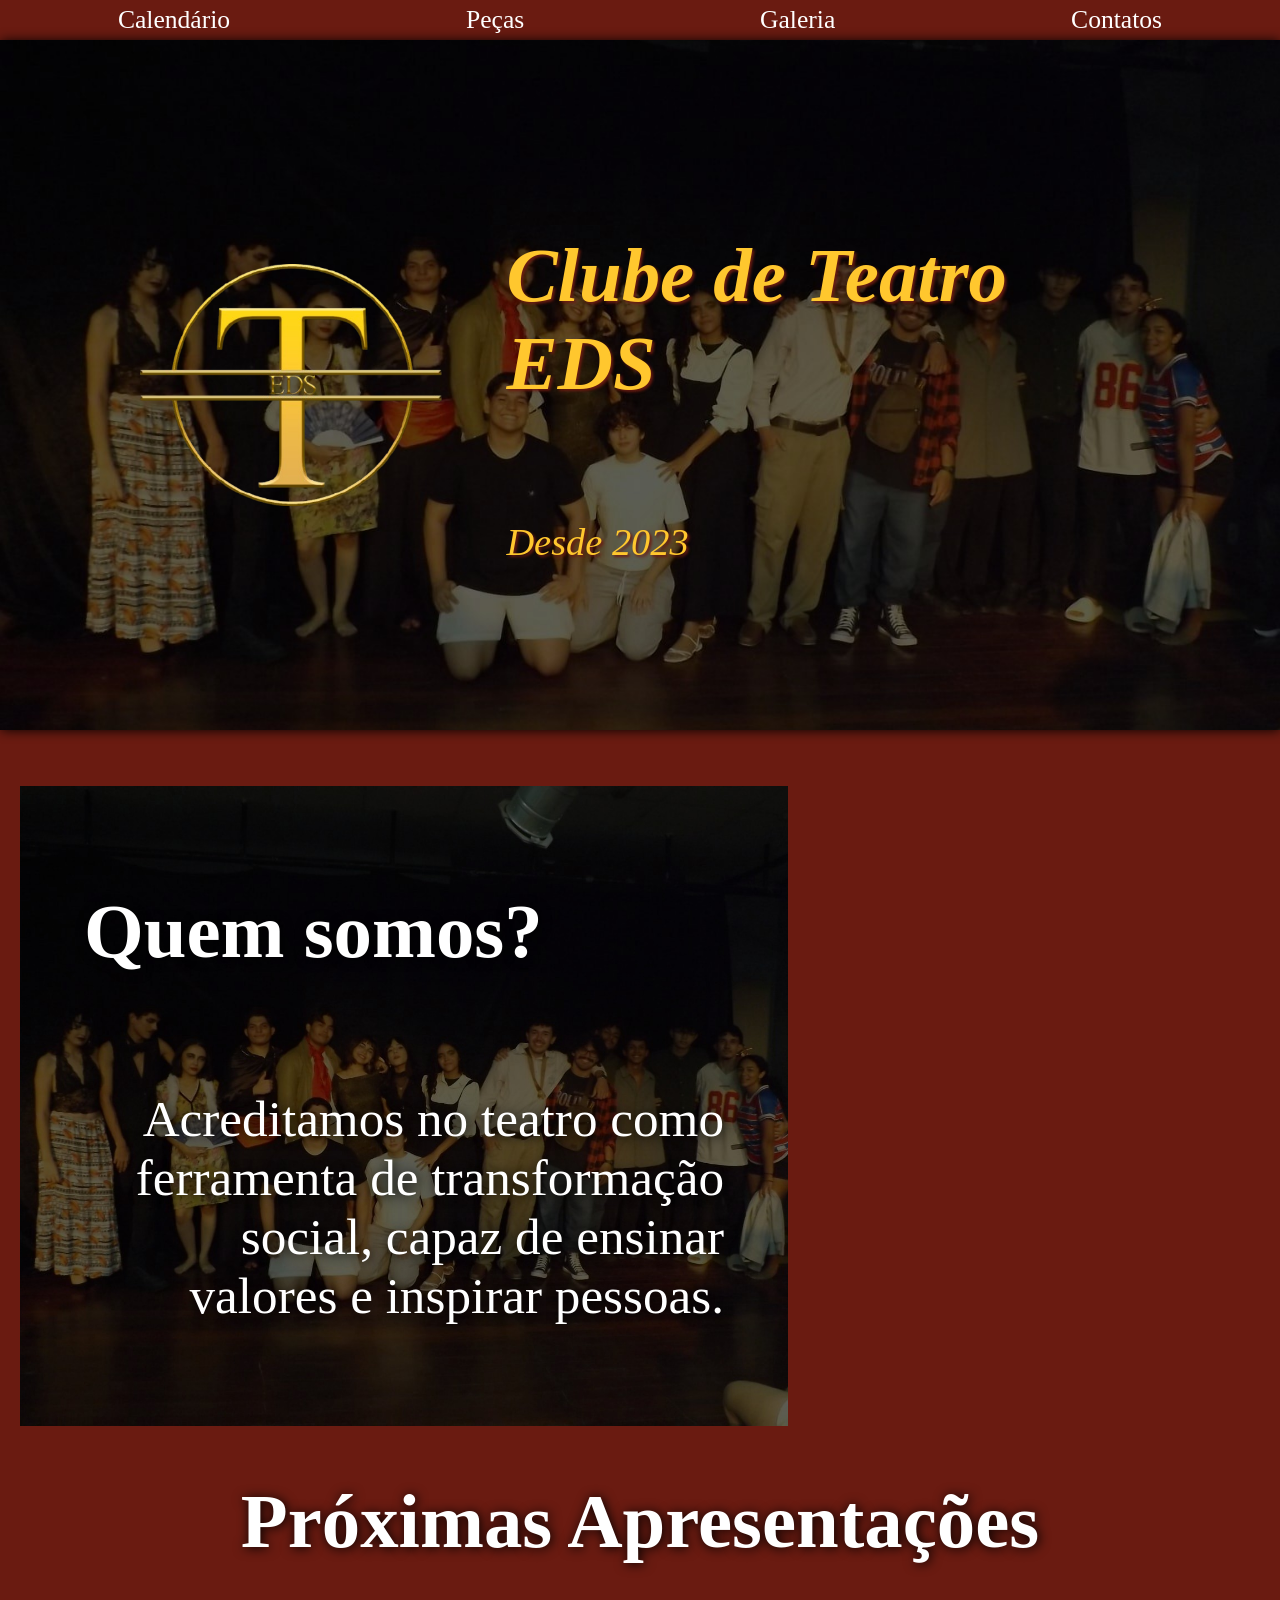
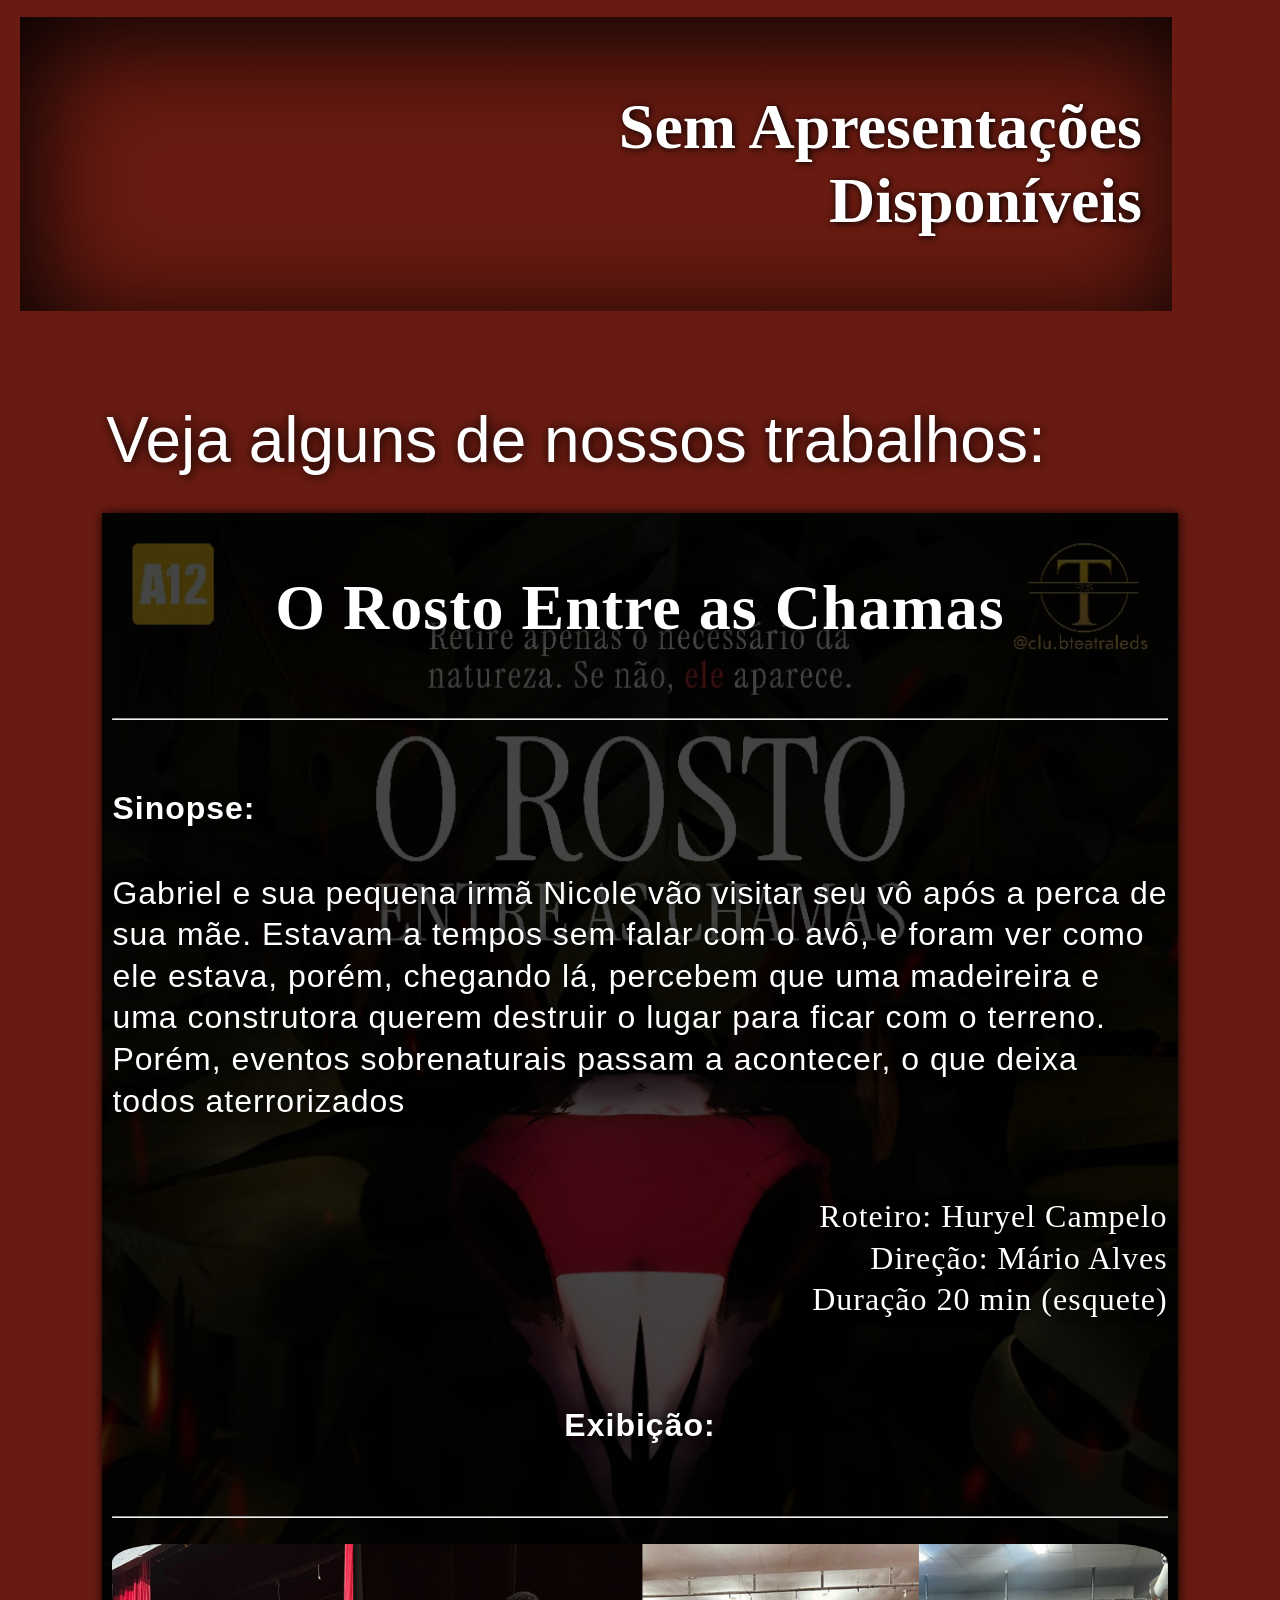
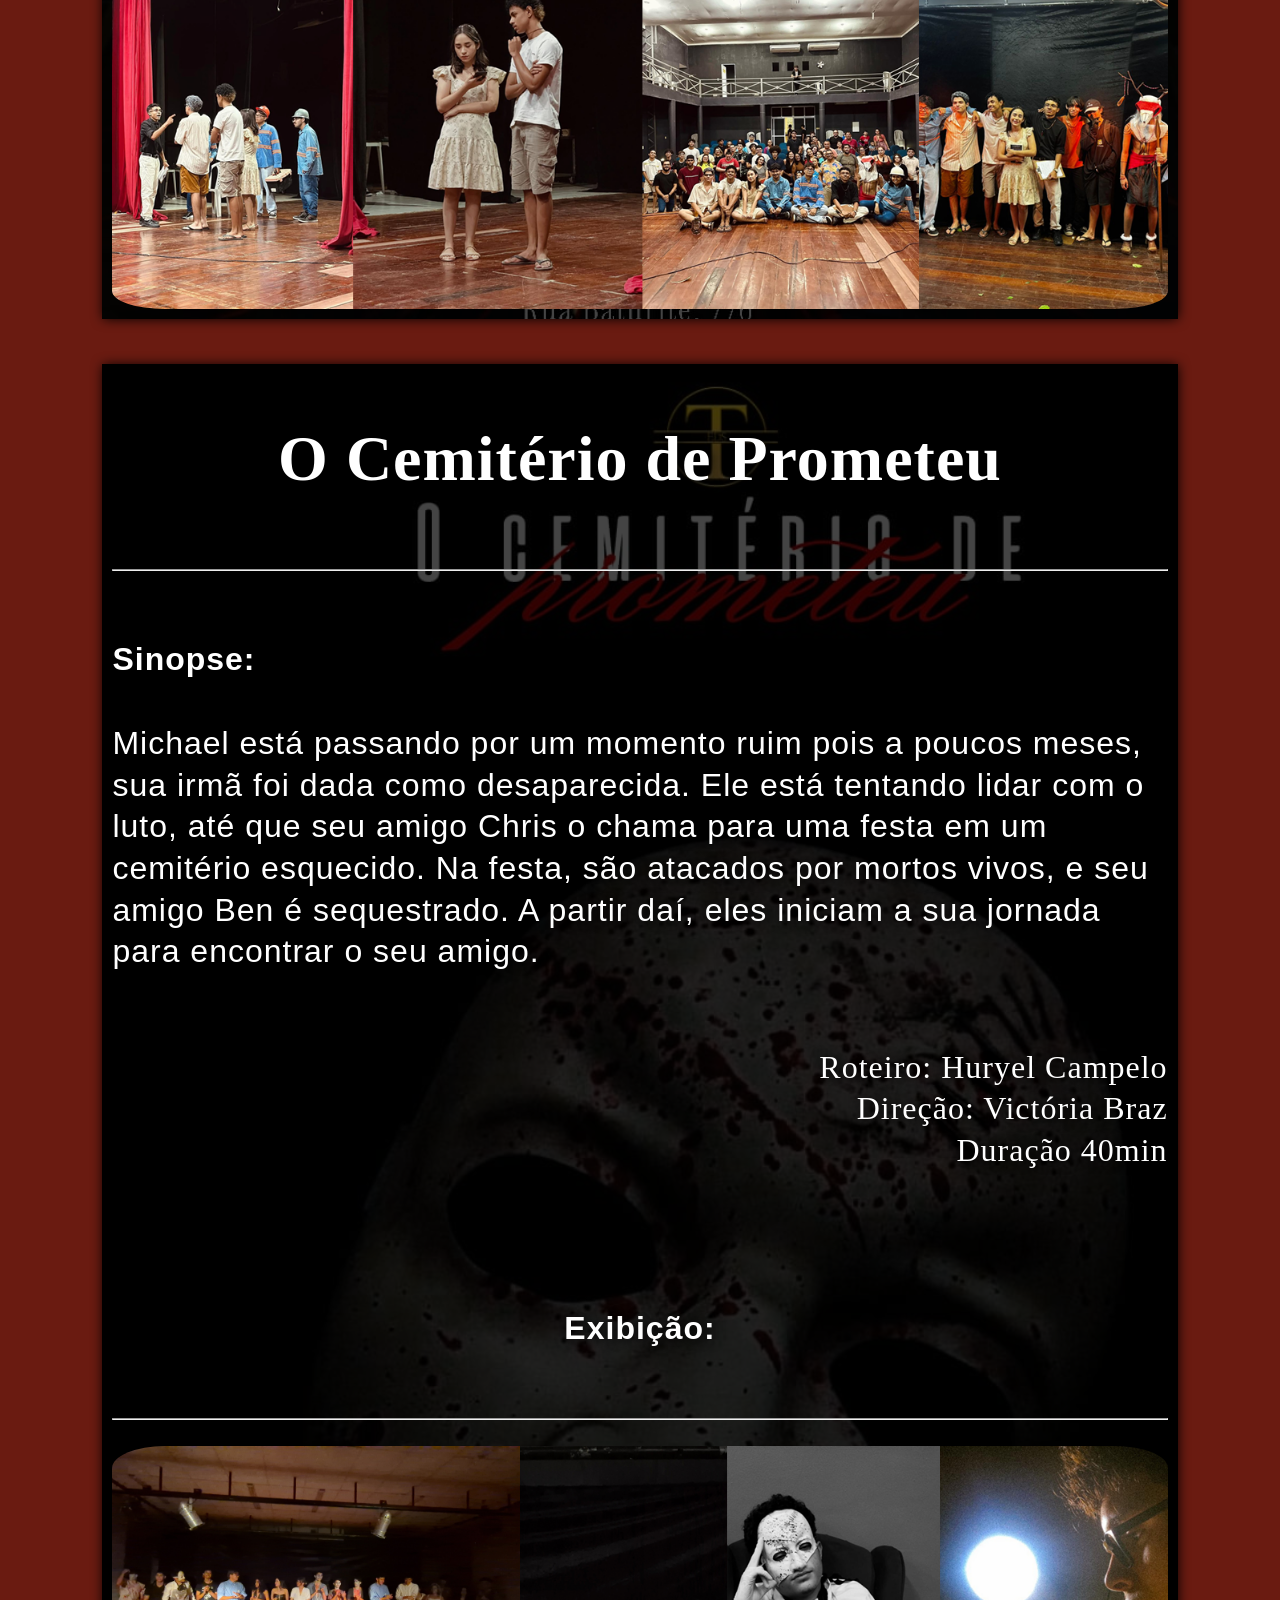
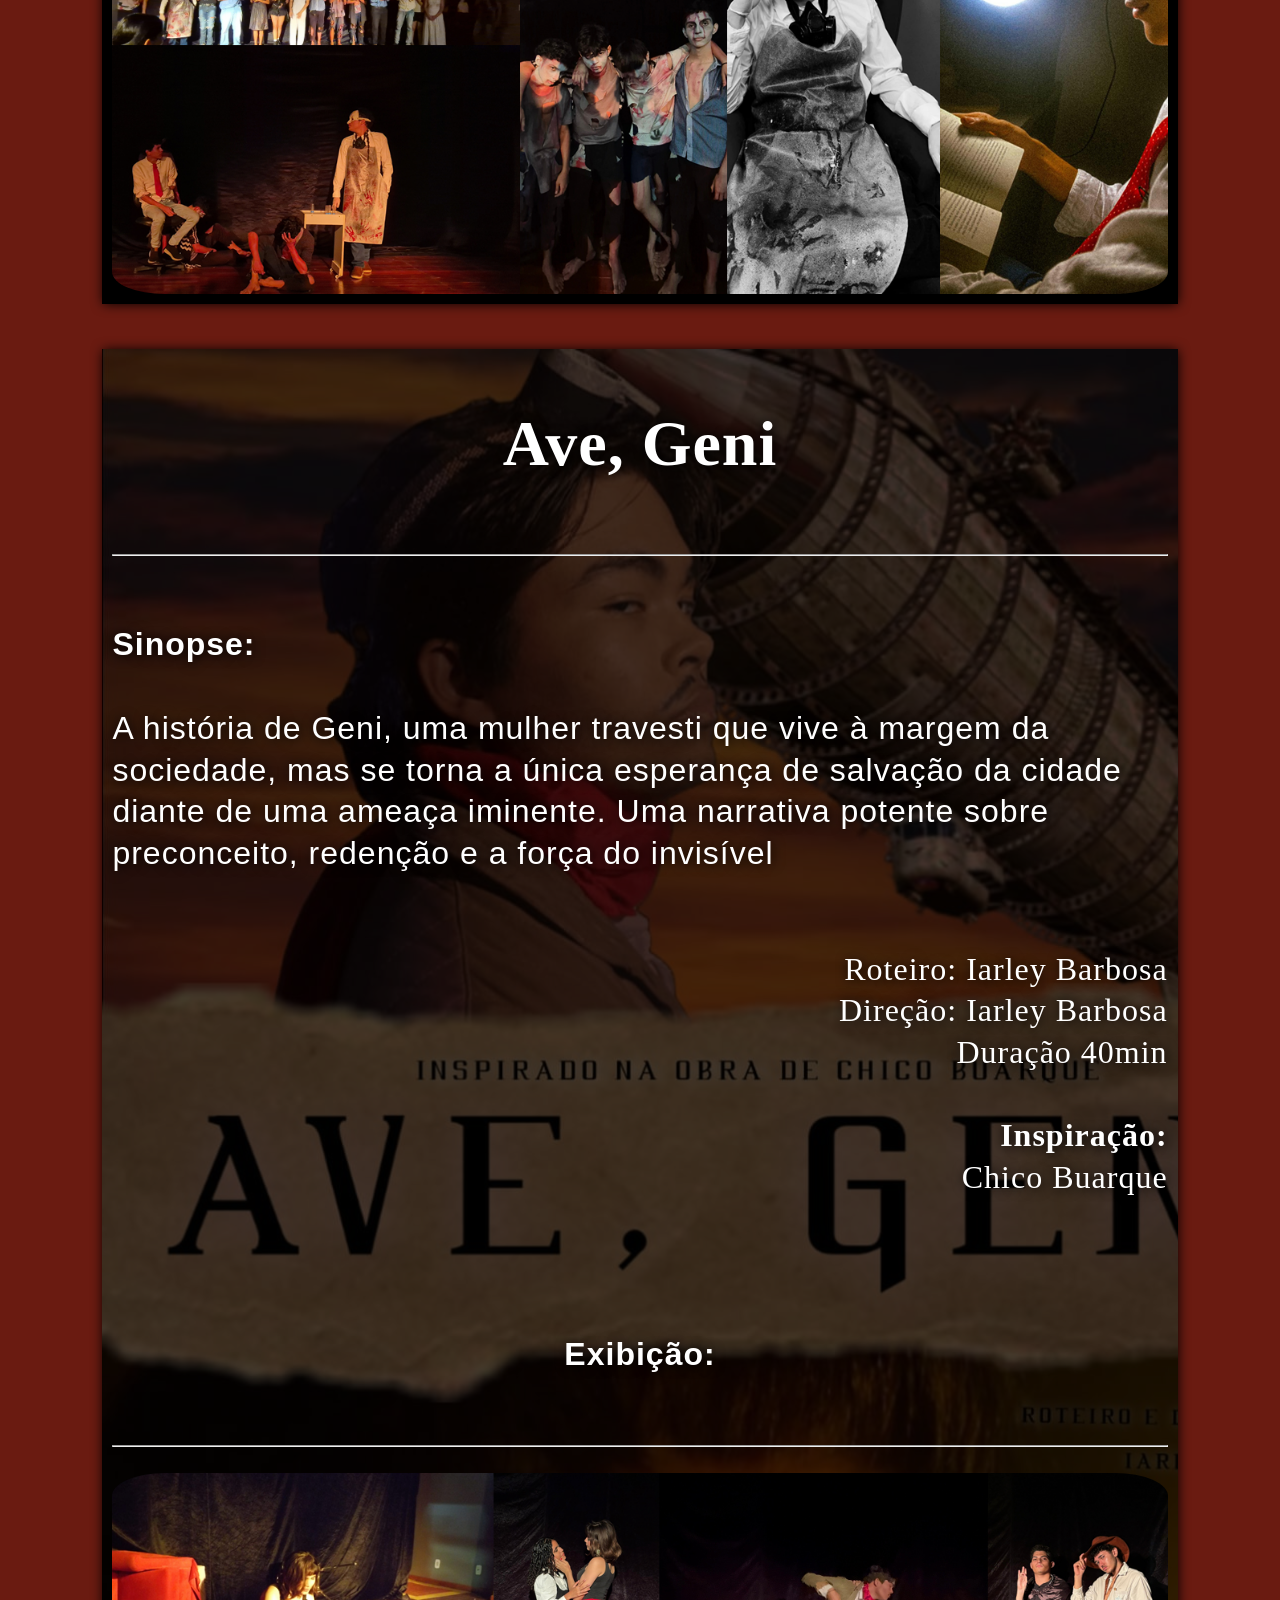
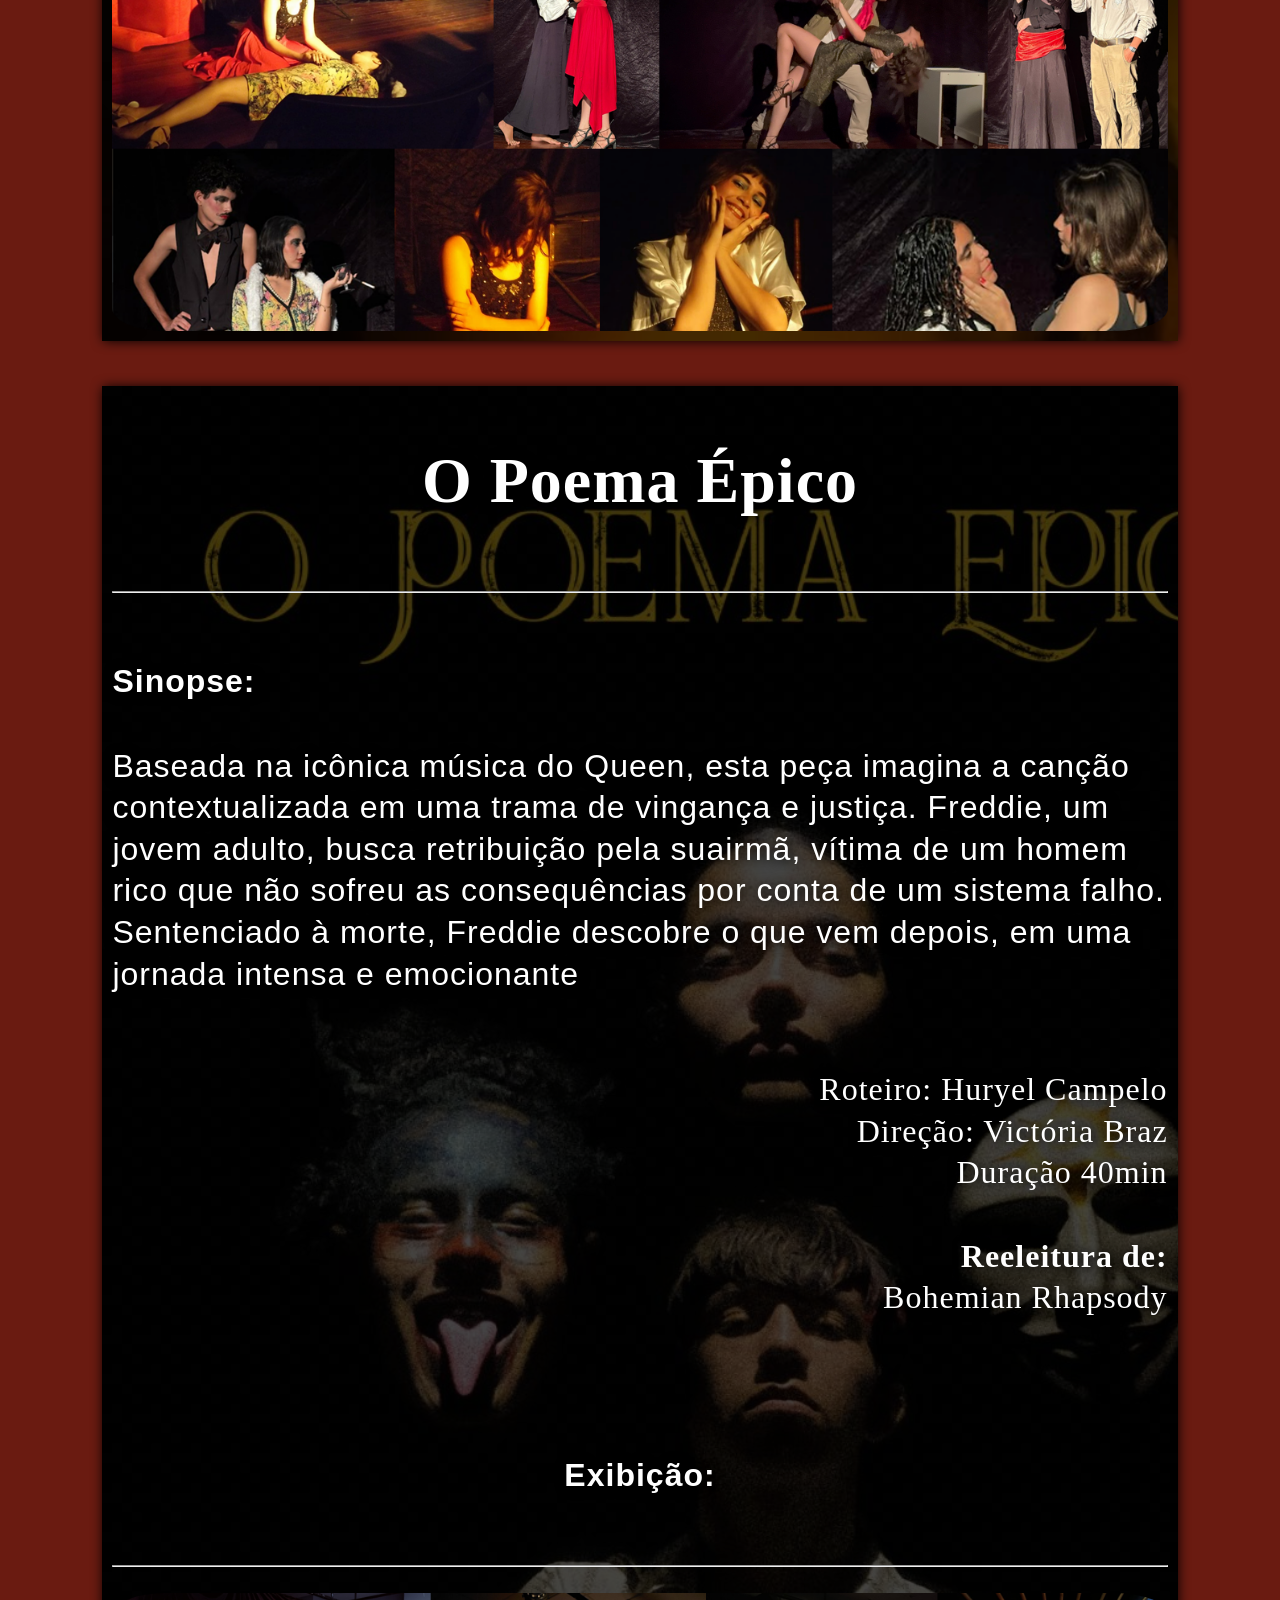
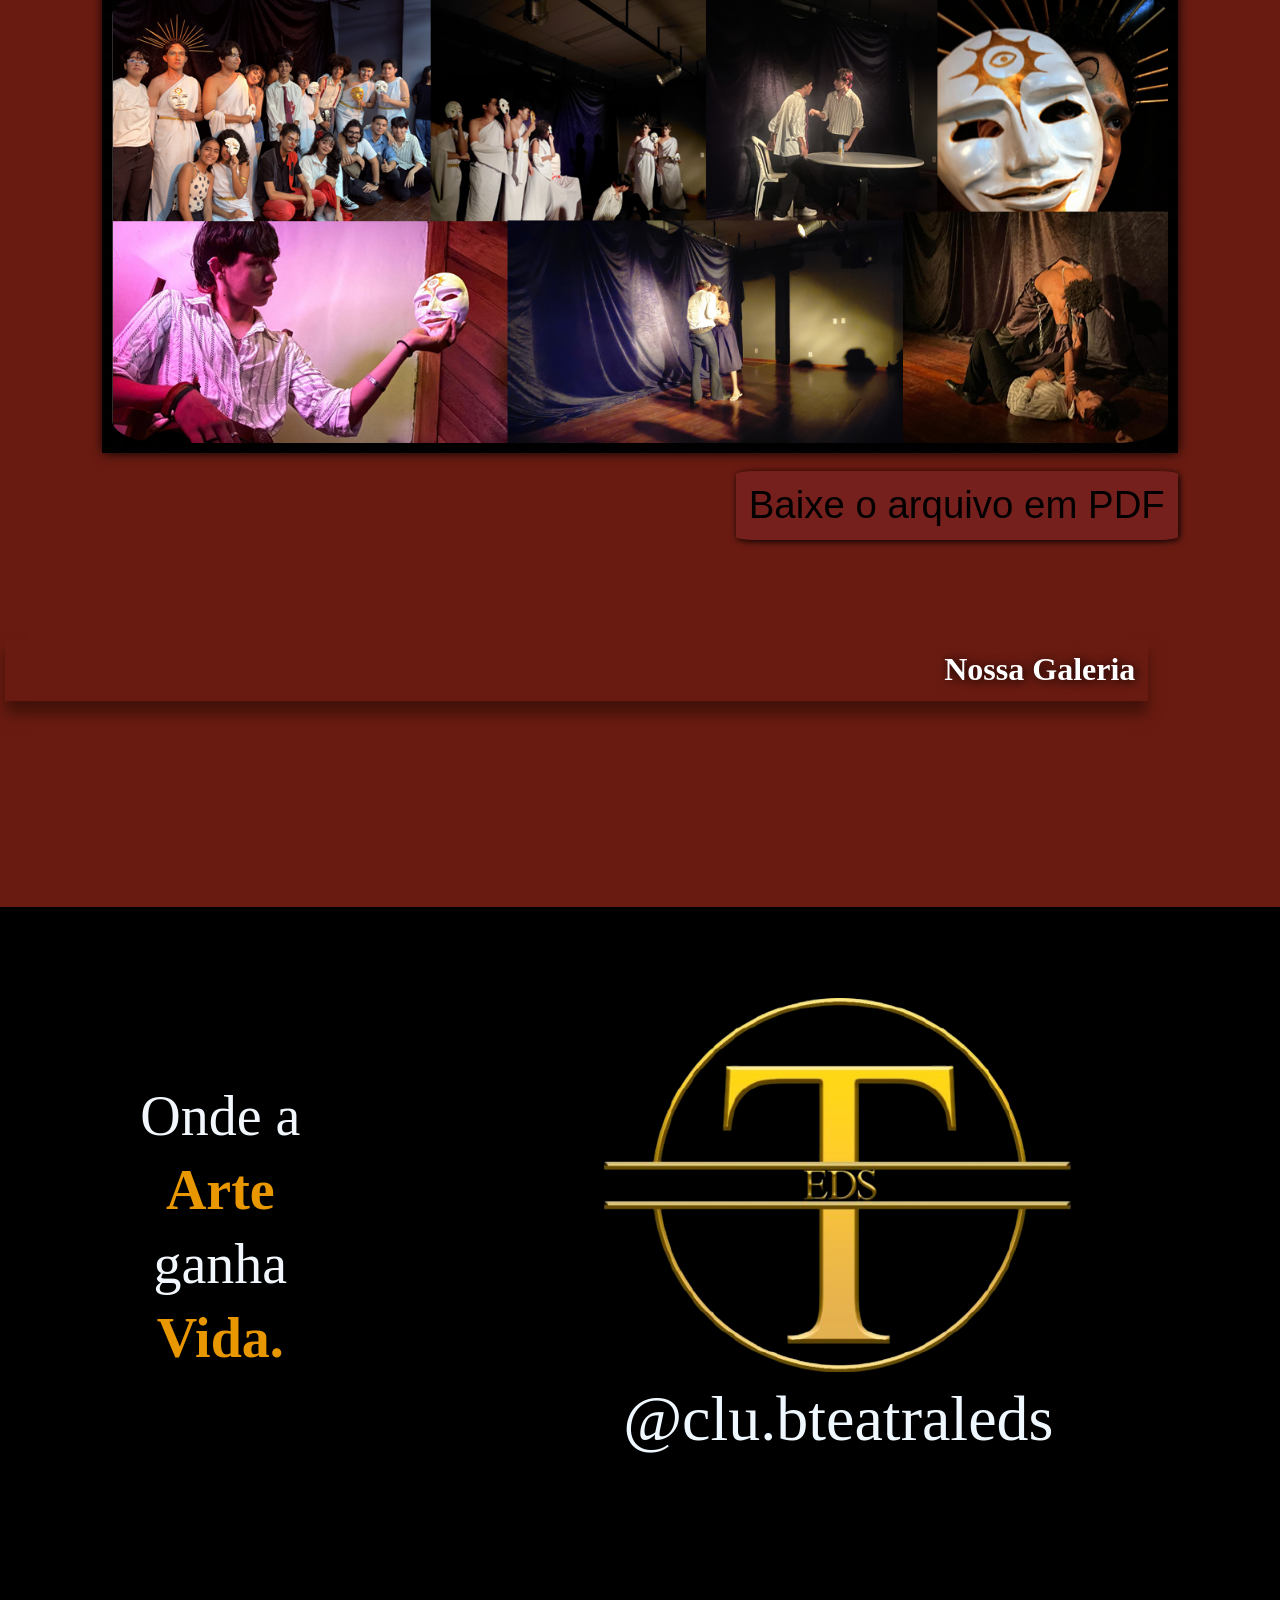
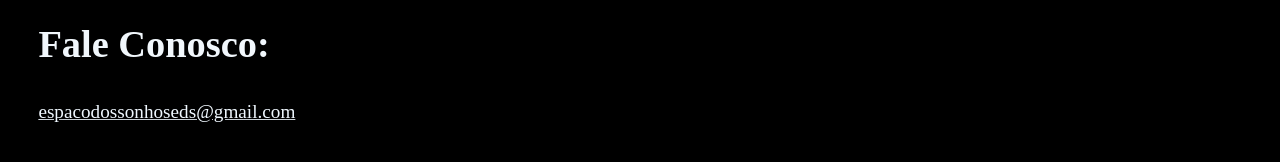
==== index.html @ 00fc14b0 "outra caixa pro pdf" ====
<!DOCTYPE html>
<html lang="pt-br">
<head>
    <meta charset="UTF-8">
    <meta name="viewport" content="width=device-width, initial-scale=1.0">
    <meta name="description" content="Central de informações do grupo de teatro independente espaço dos sonhos.">
    <meta name="google-site-verification" content="HnY593ipCpdaBDo05Ep518kJTL7BiYiplaZoj1xIMQw" />
    <title>Espaço Dos Sonhos | Grupo de Teatro </title>
    <link rel="stylesheet" href="style.css">
</head>

<div class="refs">
    <div>
        <a href="#id_calen"
        style="color: white;
        text-decoration: none;"
        >Calendário</a>
    </div>

    <div>
        <a href="#chama_obra"
        style="color: white;
        text-decoration: none;"
        >Peças</a>
    </div>

    <div>
        <a href="#images"
        style="color: white;
        text-decoration: none;"
        >Galeria</a>
     </div>

    <div>
        <a href="#arroba"
        style="color: white;
        text-decoration: none;">Contatos</a>
    </div>

</div>

<header>
    
    <div id="titulo">
        <h2>Clube de Teatro<br>
            EDS</h2>
        <p class="desde">Desde 2023</p>
    </div>

    <img class="logo" src="logo.png" alt="Logo Espaço dos Sonhos">
<br><br><br><br><br>
</header>

<br><br>
<body>

<div id="infos">

    <div class="infores"
    style="background-image: url(fotorodape.jpeg);">
        <h1 id="topic">Quem somos?</h1>
        <p>Acreditamos no teatro como ferramenta
            de transformação social, capaz de
            ensinar valores e inspirar pessoas.</p>

    </div>

    <div class="infores"
    style="background-color: white; color: black;
    text-shadow: none;">
        <h1 id="topic">Fundação: </h1><br>
        <p>31 de janeiro de 2023 por jovens artistas em
            Horizonte - CE.        
        </p>
    </div>

    <div class="infores"
    style="background-image: url(apresentacaoanahnga2.jpeg);">
        <h1 id="topic">Propósito: </h1>><br>
        <p>Levar a arte teatral a todos os públicos,
            despertando emoções e reflexões profundas
        </p>
    </div>

    <div class="infores"
    style="background-color: white; color: black;
    text-shadow: none;">
        <h1 id="topic">Missão: </h1><br>
        <p>Fortalecer o amor pela arte e desenvolver
            novos talentos na comunidade.             
        </p>
    </div>

</div> 

<!-- <a href="index2.html">
    <button id="participar">Quero Participar</button>
</a> -->
<!-- 
<br><br><br><br> -->

    <link rel="stylesheet" href="style.css">


    <h1 id="id_calen"
     style="color: rgb(255, 255, 255);
        text-align: center;
        font-size: 6vw;
        text-shadow: 1pt 1pt 3mm rgb(0, 0, 0);">Próximas Apresentações</h1>

<div id="calendario">

    <!-- <div id="apresentacao"
    style="
    color: rgb(255, 255, 255);
    text-shadow: 1pt 1pt 2mm black;
    display: flex;
    flex-direction: row;
    justify-content: space-around;
    font-size: 190%;">
        <h1>O Poema Épico<br><br>
            <p>Data Indisponível <br>
                Theatro José de Alencar <br>
                Fortaleza - CE</p></h1>

        <img src="opoemaepico.jpeg" alt="Cartaz" >
    </div> -->

    <div id="apresentacao"
    style="
    color: rgb(255, 255, 255);
    text-shadow: 1pt 1pt 2mm black;
    display: flex;
    justify-content: end;
    text-align: end;
    font-size: 190%;">
    <h1>Sem Apresentações <br> Disponíveis</h1>
    </div>

</div>

<br><br><br><br>

<div id="chama_obra">
    Veja alguns de nossos trabalhos:
</div>

<br><br>

<div class="all_obra">

    <div class="obra"
    style="
    background-color: rgba(0, 0, 0, 0.733);
    background-image: url(orostoentreaschamas.jpeg);
    width: 100%;
    background-size: cover;
    background-repeat: no-repeat;
    background-blend-mode: multiply;
    align-self: center;">

        <div class="descricao">

            <div class="nomeo">
                <h1>O Rosto Entre as Chamas</h1>
            </div> <hr>

            <div id="resumo">
                <p class="sinopse"><h4>Sinopse: </h4> Gabriel e sua pequena irmã Nicole vão 
                    visitar seu vô após a perca de sua mãe.
                    Estavam a tempos sem falar com o avô, 
                    e foram ver como ele estava, porém,
                    chegando lá, percebem que uma
                    madeireira e uma construtora querem
                    destruir o lugar para ficar com o terreno.
                    Porém, eventos sobrenaturais passam a
                    acontecer, o que deixa todos
                    aterrorizados</p>
            </div>

            <div class="descrito">
                <p>Roteiro: Huryel Campelo <br>
                    Direção: Mário Alves <br>
                    Duração 20 min (esquete)
                </p>
            </div>

            <h4 id="exib">Exibição:</h4><hr>
                <img id="galeria" src="anhangaimg.png" alt="Recortes do espetáculo">        

        </div>
    </div>

    <div class="obra"
    style="
    background-color: rgba(0, 0, 0, 0.733);
    background-image: url(ocemiteriodeprometeu.jpeg);
    width: 100%;
    background-size: cover;
    background-repeat: no-repeat;
    background-blend-mode: multiply;
    align-self: center;">
        <div class="descricao">

            <div class="nomeo">
                <h1>O Cemitério de Prometeu</h1>
            </div> <hr>

            <div id="resumo">
                <p class="sinopse"><h4>Sinopse: </h4>Michael está passando por um momento ruim pois a poucos
                        meses, sua irmã foi dada como desaparecida. Ele está
                        tentando lidar com o luto, até que seu amigo Chris o chama 
                        para uma festa em um cemitério esquecido. Na festa, são
                        atacados por mortos vivos, e seu amigo Ben é sequestrado. A
                        partir daí, eles iniciam a sua jornada para encontrar o seu 
                        amigo.</p>
            </div>

            <div class="descrito">
                <p>Roteiro: Huryel Campelo <br>
                    Direção: Victória Braz <br>
                    Duração 40min</p>
            </div>
<br>

            <h4 id="exib">Exibição:</h4><hr>
                <img id="galeria" src="prometeuimg.png" alt="Recortes do espetáculo">      

        </div>
    </div>

    <div class="obra"
    style="
    background-color: rgba(0, 0, 0, 0.733);
    background-image: url(avegeni.jpeg);
    width: 100%;
    background-size: cover;
    background-repeat: no-repeat;
    background-blend-mode: multiply;
    align-self: center;">
        <div class="descricao">

            <div class="nomeo">
                <h1>Ave, Geni</h1>
            </div> <hr>

            <div id="resumo">
                <p><h4>Sinopse: </h4>A história de Geni, uma mulher travesti
                        que vive à margem da sociedade, mas se
                        torna a única esperança de salvação da
                        cidade diante de uma ameaça iminente.
                        Uma narrativa potente sobre preconceito,
                        redenção e a força do invisível</p>
            </div>

            <div class="descrito">
                <p>Roteiro: Iarley Barbosa <br>
                    Direção: Iarley Barbosa <br>
                    Duração 40min <br><br>
                <strong>Inspiração: </strong>
                    <br>Chico Buarque</p>
                    
            </div>
<br>

            <h4 id="exib">Exibição:</h4><hr>
                <img id="galeria" src="geniimg.png" alt="Recortes do espetáculo"> 

        </div>
    </div>

    <div class="obra"
    style="
    background-color: rgba(0, 0, 0, 0.733);
    background-image: url(opoemaepico.jpeg);
    width: 100%;
    background-size: cover;
    background-repeat: no-repeat;
    background-blend-mode: multiply;
    align-self: center;">
        <div class="descricao">

            <div class="nomeo">
                <h1>O Poema Épico</h1>
            </div> <hr>

            <div id="resumo">
                <p><h4>Sinopse: </h4>
                    Baseada na icônica música do Queen, esta peça imagina 
                    a canção contextualizada em uma trama de vingança e justiça. Freddie, 
                    um jovem adulto, busca retribuição pela suairmã, vítima de um homem rico
                    que não sofreu as consequências por conta de um sistema falho.
                    Sentenciado à morte, Freddie descobre o que vem depois, em uma 
                    jornada intensa e emocionante</p>
            </div>

            <div class="descrito">
                <p>Roteiro: Huryel Campelo <br>
                    Direção: Victória Braz <br>
                    Duração 40min <br><br>
                <strong>Reeleitura de: </strong>
                    <br>Bohemian Rhapsody</p>
            </div>
<br>

            <h4 id="exib">Exibição:</h4><hr>
                <img id="galeria" src="poemaimg.png" alt="Recortes do espetáculo">

        </div>
    </div>

</div> 
<br>
    <div class="pdf">
        <a href="Portifólio - EDS.pdf"
        style="text-decoration: none;">
            <button>Baixe o arquivo em PDF</button>
        </a>
    </div>

    <br><br><br><br>

<details id="images">

    <summary>
        <h1>Nossa Galeria</h1>
    </summary>


    <div class="galeria">

        <details>
            <summary><h2>O Rosto Entre as Chamas</h4></summary>

            <div class="card">
                <a href="galeria/anhangá/WhatsApp Image 2026-04-08 at 13.16.37 (1).jpeg" download="o_rosto_entre_as_chamas_eds">
                    <img src="galeria/anhangá/WhatsApp Image 2026-04-08 at 13.16.37 (1).jpeg" alt="Faça o download aqui">
                </a>

                <a href="galeria/anhangá/WhatsApp Image 2026-04-08 at 13.16.37.jpeg" download="o_rosto_entre_as_chamas_eds">
                    <img src="galeria/anhangá/WhatsApp Image 2026-04-08 at 13.16.37.jpeg" alt="Faça o download aqui">
                </a>

                <a href="galeria/anhangá/WhatsApp Image 2026-04-08 at 13.16.38.jpeg" download="o_rosto_entre_as_chamas_eds">
                    <img src="galeria/anhangá/WhatsApp Image 2026-04-08 at 13.16.38.jpeg" alt="Faça o donwload aqui">
                </a>
            </div>

        </details>

        <details>
            <summary><h2>O Cemitério de Prometeu</h2></summary>

            <div class="card">
                <a href="galeria/prometeu/20251127_164607.mp4" download="o_cemiterio_de_prometeu_eds"><video width="100%" controls>
                    <source src="galeria/prometeu/20251127_164607.mp4" type="video/mp4">
                </video></a>

                <a href="galeria/prometeu/20251127_182710.jpg" download="o_cemiterio_de_prometeu_eds">
                    <img src="galeria/prometeu/20251127_182710.jpg" alt="o_cemiterio_de_prometeu_eds">
                </a>

                <a href="galeria/prometeu/20251127_184622.jpg" download="o_cemiterio_de_prometeu_eds">
                    <img src="galeria/prometeu/20251127_184640.jpg" alt="o_cemiterio_de_prometeu_eds">
                </a>

                <a href="galeria/prometeu/20251127_184640.jpg" download="o_cemiterio_de_prometeu_eds">
                    <img src="galeria/prometeu/20251127_184640.jpg" alt="">
                </a>

                <a href="galeria/prometeu/20251127_184831.jpg" download="o_cemiterio_de_prometeu_eds">
                    <img src="galeria/prometeu/20251127_184831.jpg" alt="">
                </a>

                <details>
                    <summary><p>+</p></summary>

                    <div class="card">
                        <a href="galeria/prometeu/20251127_185142.jpg" download="o_cemiterio_de_prometeu_eds">
                            <img src="galeria/prometeu/20251127_185142.jpg" alt="">
                        </a>

                        <a href="galeria/prometeu/20251127_185153.jpg" download="o_cemiterio_de_prometeu_eds">
                            <img src="galeria/prometeu/20251127_185153.jpg" alt="">
                        </a>

                        <a href="galeria/prometeu/20251127_185202.jpg" download="o_cemiterio_de_prometeu_eds">
                            <img src="galeria/prometeu/20251127_185202.jpg" alt="">
                        </a>

                        <a href="galeria/prometeu/20251127_185238.jpg" download="o_cemiterio_de_prometeu_eds">
                            <img src="galeria/prometeu/20251127_185238.jpg" alt="">
                        </a>

                        <a href="galeria/prometeu/20251127_185531.jpg" download="o_cemiterio_de_prometeu_eds">
                            <img src="galeria/prometeu/20251127_185531.jpg" alt="">
                        </a>

                        <a href="galeria/prometeu/20251127_185546.jpg" download="o_cemiterio_de_prometeu_eds">
                            <img src="galeria/prometeu/20251127_185546.jpg" alt="">
                        </a>
                    </div>
                </details>
            </div>
        </details>

        <details>
            <summary><h2>Ave, Geni</h2></summary>

            <div class="card">
            <a href="galeria/geni/IMG_6031.jpg" download="ave_geni_eds">
                <img src="galeria/geni/IMG_6031.jpg" alt="">
            </a>

            <a href="galeria/geni/IMG_6033.jpg" download="ave_geni_eds">
                <img src="galeria/geni/IMG_6033.jpg" alt="">
            </a>

            <a href="galeria/geni/IMG_6036.jpg" download="ave_geni_eds">
                <img src="galeria/geni/IMG_6036.jpg" alt="">
            </a>

            <a href="galeria/geni/IMG_6038.jpg" download="ave_geni_eds">
                <img src="galeria/geni/IMG_6038.jpg" alt="">
            </a>

            <a href="galeria/geni/IMG_6041.jpg" download="ave_geni_eds">
                <img src="galeria/geni/IMG_6041.jpg" alt="">
            </a>

                <details>
                <summary><h1>+</h1></summary>

                    <div class="card">
                        <a href="galeria/geni/IMG_6044.jpg" download="ave_geni_eds">
                            <img src="galeria/geni/IMG_6044.jpg" alt="">
                        </a>

                        <a href="galeria/geni/IMG_6045.jpg" download="ave_geni_eds">
                            <img src="galeria/geni/IMG_6045.jpg" alt="">
                        </a>

                        <a href="galeria/geni/IMG_6049.jpg" download="ave_geni_eds">
                            <img src="galeria/geni/IMG_6049.jpg" alt="">
                        </a>

                        <a href="galeria/geni/IMG_6050.jpg" download="ave_geni_eds">
                            <img src="galeria/geni/IMG_6050.jpg" alt="">
                        </a>

                        <a href="galeria/geni/IMG_6052.jpg" download="ave_geni_eds">
                            <img src="galeria/geni/IMG_6052.jpg" alt="">
                        </a>

                        <a href="galeria/geni/IMG_6053.jpg" download="ave_geni_eds">
                            <img src="galeria/geni/IMG_6053.jpg" alt="">
                        </a>

                        <a href="galeria/geni/IMG_6055.jpg" download="ave_geni_eds">
                            <img src="galeria/geni/IMG_6055.jpg" alt="">
                        </a>

                        <a href="galeria/geni/IMG_6056.jpg" download="ave_geni_eds">
                            <img src="galeria/geni/IMG_6056.jpg" alt="">
                        </a>
                    </div>
            </details>
            </div>
        </details>

        <details>
            <summary><h2>O Poema Épico</h2></summary>

            <div class="card">
                <a href="galeria/poema/07b35122-2328-4dd7-bfd2-1ca12eb8b15a (2).jpg" download="o_poema_epico_eds">
                    <img src="galeria/poema/07b35122-2328-4dd7-bfd2-1ca12eb8b15a (2).jpg" alt="">
                </a>

                <a href="galeria/poema/0b1714a9-23f2-4e85-829d-e0b2839d7e77 (2).jpg" download="o_poema_epico_eds">
                    <img src="galeria/poema/0b1714a9-23f2-4e85-829d-e0b2839d7e77 (2).jpg" alt="">
                </a>

                <a href="galeria/poema/1db18377-5d89-42a8-834a-e3b6b6d676e4 (2).jpg" download="o_poema_epico_eds">
                    <img src="galeria/poema/1db18377-5d89-42a8-834a-e3b6b6d676e4 (2).jpg" alt="">
                </a>

                <a href="galeria/poema/1fa50157-0507-48af-85da-d995d054a136 (2).jpg" download="o_poema_epico_eds">
                    <img src="galeria/poema/1fa50157-0507-48af-85da-d995d054a136 (2).jpg" alt="">
                </a>

                <a href="galeria/poema/2144ab34-45f2-46fa-bad9-f7eff20f8049 (2).jpg" download="o_poema_epico_eds">
                    <img src="galeria/poema/2144ab34-45f2-46fa-bad9-f7eff20f8049 (2).jpg" alt="">
                </a>

                <details>
                    <summary><h1>+</h1></summary>

                        <div class="card">
                            <a href="galeria/poema/240e4c1e-ec8b-4d75-b14b-01745f4f1ed0 (2).jpg" download="o_poema_epico_eds">
                                <img src="galeria/poema/240e4c1e-ec8b-4d75-b14b-01745f4f1ed0 (2).jpg" alt="">
                            </a>

                            <a href="galeria/poema/349032e1-5214-4189-80a1-390614072640 (2).jpg" download="o_poema_epico_eds">
                                <img src="galeria/poema/349032e1-5214-4189-80a1-390614072640 (2).jpg" alt="">
                            </a>

                            <a href="galeria/poema/69c79090-771d-4409-8716-8bc295071dc9 (2).jpg" download="o_poema_epico_eds">
                                <img src="galeria/poema/69c79090-771d-4409-8716-8bc295071dc9 (2).jpg" alt="">
                            </a>

                            <a href="galeria/poema/86aa9dad-4667-44c8-b54a-4a4ab7bde9f5 (2).jpg" download="o_poema_epico_eds">
                                <img src="galeria/poema/86aa9dad-4667-44c8-b54a-4a4ab7bde9f5 (2).jpg" alt="">
                            </a>

                            <a href="galeria/poema/9231fff8-5def-498d-8bbf-61050f99fb4b (2).jpg" download="o_poema_epico_eds">
                                <img src="galeria/poema/9231fff8-5def-498d-8bbf-61050f99fb4b (2).jpg" alt="">
                            </a>

                            <a href="galeria/poema/a86ad685-5594-4753-bd68-ba4fcee3b670 (2).jpg" download="o_poema_epico_eds">
                                <img src="galeria/poema/a86ad685-5594-4753-bd68-ba4fcee3b670 (2).jpg" alt="">
                            </a>

                            <a href="galeria/poema/bed0e883-5b4f-4645-96fc-af23e3649aaf (2).jpg" download="o_poema_epico_eds">
                                <img src="galeria/poema/bed0e883-5b4f-4645-96fc-af23e3649aaf (2).jpg" alt="">
                            </a>

                            <a href="galeria/poema/cbcf08ab-fdb1-4513-9627-e5a82aa794cc (2).jpg" download="o_poema_epico_eds">
                                <img src="galeria/poema/cbcf08ab-fdb1-4513-9627-e5a82aa794cc (2).jpg" alt="">
                            </a>

                            <a href="galeria/poema/dd21946f-7cc8-494c-a1d0-e623e1103b65 (2).jpg" download="o_poema_epico_eds">
                                <img src="galeria/poema/dd21946f-7cc8-494c-a1d0-e623e1103b65 (2).jpg" alt="">
                            </a>

                            <a href="galeria/poema/IMG_7827.jpg" download="o_poema_epico_eds">
                                <img src="galeria/poema/IMG_7827.jpg" alt="">
                            </a>

                            <a href="galeria/poema/IMG_7830.jpg" download="o_poema_epico_eds">
                                <img src="galeria/poema/IMG_7830.jpg" alt="">
                            </a>

                            <a href="galeria/poema/IMG_7832.jpg" download="o_poema_epico_eds">
                                <img src="galeria/poema/IMG_7832.jpg" alt="">
                            </a>

                            <a href="galeria/poema/IMG_7833.jpg" download="o_poema_epico_eds">
                                <img src="galeria/poema/IMG_7833.jpg" alt="">
                            </a>

                            <a href="galeria/poema/IMG_7835.jpg" download="o_poema_epico_eds">
                                <img src="galeria/poema/IMG_7835.jpg" alt="">
                            </a>

                            <a href="galeria/poema/IMG_7836.jpg" download="o_poema_epico_eds">
                                <img src="galeria/poema/IMG_7836.jpg" alt="">
                            </a>

                            <a href="galeria/poema/IMG_7838.jpg" download="o_poema_epico_eds">
                                <img src="galeria/poema/IMG_7838.jpg" alt="">
                            </a>

                            <a href="galeria/poema/IMG_7844.jpg" download="o_poema_epico_eds">
                                <img src="galeria/poema/IMG_7844.jpg" alt="">
                            </a>

                            <a href="galeria/poema/IMG_7846.jpg" download="o_poema_epico_eds">
                                <img src="galeria/poema/IMG_7846.jpg" alt="">
                            </a>

                            <a href="galeria/poema/IMG_7849.jpg" download="o_poema_epico_eds">
                                <img src="galeria/poema/IMG_7849.jpg" alt="">
                            </a>

                            <a href="galeria/poema/IMG_7850.jpg" download="o_poema_epico_eds">
                                <img src="galeria/poema/IMG_7850.jpg" alt="">
                            </a>

                            <a href="galeria/poema/IMG_7852.jpg" download="o_poema_epico_eds">
                                <img src="galeria/poema/IMG_7852.jpg" alt="">
                            </a>

                            <a href="galeria/poema/IMG_7862.jpg" download="o_poema_epico_eds">
                                <img src="galeria/poema/IMG_7862.jpg" alt="">
                            </a>

                            <a href="galeria/poema/IMG_7864.jpg" download="o_poema_epico_eds">
                                <img src="galeria/poema/IMG_7864.jpg" alt="">
                            </a>

                            <a href="galeria/poema/IMG_7865.jpg" download="o_poema_epico_eds">
                                <img src="galeria/poema/IMG_7865.jpg" alt="">
                            </a>

                            <a href="galeria/poema/IMG_7875.jpg" download="o_poema_epico_eds">
                                <img src="galeria/poema/IMG_7875.jpg" alt="">
                            </a>

                            <a href="galeria/poema/IMG_7886 (2).jpg" download="o_poema_epico_eds">
                                <img src="galeria/poema/IMG_7886 (2).jpg" alt="">
                            </a>

                            <a href="galeria/poema/IMG_7889 (2).jpg" download="o_poema_epico_eds">
                                <img src="galeria/poema/IMG_7889 (2).jpg" alt="">
                            </a>

                            <a href="galeria/poema/IMG_7897.jpg" download="o_poema_epico_eds">
                                <img src="galeria/poema/IMG_7897.jpg" alt="">
                            </a>

                            <a href="galeria/poema/IMG_8158.jpg" download="o_poema_epico_eds">
                                <img src="galeria/poema/IMG_8158.jpg" alt="">
                            </a>

                            <a href="galeria/poema/IMG_8182.jpg" download="o_poema_epico_eds">
                                <img src="galeria/poema/IMG_8182.jpg" alt="">
                            </a>

                            <a href="galeria/poema/IMG_8206.jpg" download="o_poema_epico_eds">
                                <img src="galeria/poema/IMG_8206.jpg" alt="">
                            </a>

                            <a href="galeria/poema/IMG_8209.jpg" download="o_poema_epico_eds">
                                <img src="galeria/poema/IMG_8209.jpg" alt="">
                            </a>

                            <a href="galeria/poema/IMG_8220.jpg" download="o_poema_epico_eds">
                                <img src="galeria/poema/IMG_8220.jpg" alt="">
                            </a>

                            <a href="galeria/poema/IMG_8222.jpg" download="o_poema_epico_eds">
                                <img src="galeria/poema/IMG_8222.jpg" alt="">
                            </a>

                            <a href="galeria/poema/IMG_8224.jpg" download="o_poema_epico_eds">
                                <img src="galeria/poema/IMG_8224.jpg" alt="">
                            </a>

                            <a href="galeria/poema/IMG_8226.jpg" download="o_poema_epico_eds">
                                <img src="galeria/poema/IMG_8226.jpg" alt="">
                            </a>

                            <a href="galeria/poema/IMG_8271.jpg" download="o_poema_epico_eds">
                                <img src="galeria/poema/IMG_8271.jpg" alt="">
                            </a>

                            <a href="galeria/poema/IMG_8279.jpg" download="o_poema_epico_eds">
                                <img src="galeria/poema/IMG_8279.jpg" alt="">
                            </a>

                            <a href="galeria/poema/IMG_8282.jpg" download="o_poema_epico_eds">
                                <img src="galeria/poema/IMG_8282.jpg" alt="">
                            </a>
                            
                            <a href="galeria/poema/IMG_8284.jpg" download="o_poema_epico_eds">
                                <img src="galeria/poema/IMG_8284.jpg" alt="">
                            </a>

                            <a href="galeria/poema/IMG_8290.jpg" download="o_poema_epico_eds">
                                <img src="galeria/poema/IMG_8290.jpg" alt="">
                            </a>

                            <a href="galeria/poema/IMG_8291.jpg" download="o_poema_epico_eds">
                                <img src="galeria/poema/IMG_8291.jpg" alt="">
                            </a>

                            <a href="galeria/poema/IMG_8302.jpg" download="o_poema_epico_eds">
                                <img src="galeria/poema/IMG_8302.jpg" alt="">
                            </a>
                        </div>
                </details>
            </div>
        </details>
        
    </div> 

</details>

<br><br><br><br><br><br><br><br><br><br>

<footer>
<div class="final">
<p id="lema">Onde a <b id="lema1">Arte</b>
ganha <b id="lema1">Vida.</b></p>

<div id="arroba">
    <img id="logof" src="logo.png" alt="">
        <a id="arrobanome" href="https://www.instagram.com/clu.bteatraleds?utm_source=ig_web_button_share_sheet&igsh=ZDNlZDc0MzIxNw==">@clu.bteatraleds</a>
</div>
</div>

<div class="ctts">
    <h1>Fale Conosco:</h1>
    <a href="mailto:espacodossonhoseds@gmail.com">espacodossonhoseds@gmail.com</a>
</div>
</footer>

</body>
</html>
---- style.css ----
*{
    gap: 10px;
    box-sizing: border-box;
    h1{
        font-family:Cambria, Cochin, Georgia, Times, 'Times New Roman', serif
    }

    p{
        font-family:'Times New Roman', Times, serif;
        font-size: 100%;
    }
}

@media (max-width: 768px) {
    *{
        font-size: 1.5vh;
        margin: 0;
        padding: 0;
        box-sizing: border-box;
    }
}

:root{
    color-scheme: ligth;

    --fundo--: #6a1b11;
    --caixa--: #0f1b2e;
    --topico--: #ffffff;
    --fontg--: rgb(70, 57, 57)
    
    /* --fonte--: rgb(255, 255, 255); */
    /* --cor1--: rgb(216, 166, 0);  
    --cor2--: rgb(255, 255, 255);
    --sombra--: rgb(56, 26, 26);
    --fundo1--: rgb(255, 72, 0); */
}

body{
    /* background: linear-gradient(var(--fundo--) 15%, rgb(0, 0, 0) 95%); */
    background-color: var(--fundo--);
    margin: 0;
    padding: 0;
    /* text-shadow: 1pt 1pt 3mm; */
}

hr{
    width: 100%;
    display: block;
}

b{
    font-size: x-large;
    font-family: 'Courier New', Courier, monospace;
    text-align: center;
}

#exib{
    text-align: center;
}

header{
    /* width: 100vw;
    height: 10cp; */
    padding: 10%;

    background-image: url(fotorodape.jpeg);
    background-size: cover;
    background-position: center;
    background-repeat: no-repeat;

    box-shadow: 1pt 1pt 3mm black;

    display: flex;
    flex-direction: row-reverse;
    flex-wrap: nowrap;
    justify-content: start;
    align-items: center;

    
    >#titulo{
        display: flex;
        flex-direction: column;
        flex-wrap: nowrap;
        color: #ffc72e;
        font-style: oblique;
        text-shadow: 2px 2px 3px var(--fundo--) ;
        /* line-height: 0.8; */

            h2{
                font-size: 6vw;
            }

            >.desde{
                font-size: 3vw;
            }
        }

    >.logo{
        width: 30%;
        height: 40%;
        margin-right: 5%;

        display: flex;
        flex-wrap: nowrap;
        align-items: start;
        }

}

.refs{
    display: flex;
    justify-content: space-around;
    align-items: center;
    padding: 5px;
    height: 10%;
    box-shadow: 1pt 1pt 3mm;

    font-size: 2vw;
}

html{
    scroll-behavior: smooth;
}

#infos{
    margin: 20px;
    color: var(--cor2--);
    display: flex;

    overflow-x: auto;
    scroll-snap-type: x mandatory;
    scroll-behavior: smooth;
    gap: 10px;
    width: 60%;
    height: 60%;
    min-height: 190px;
    outline: none;
    size-adjust: contain;
  

    .infores{
        padding: 5vw;
        display: flex;
        flex-direction: column;
        justify-content: center;

        flex: 0 0 100% ;
        /* width: 100%;
        max-width: 100%; */
        max-height: 50vw;
        box-sizing: border-box;
        scroll-snap-align: start;

        background-size: cover;
        background-position: center;
        background-repeat: no-repeat;
        box-shadow: 8px 0 8px -5px black;

        color: white;
        text-shadow: 1pt 1pt 3mm black;
        font-size: 4vw;
        text-align: right;

            #topic{
                font-size: 6vw;
                text-align: left;

            }
    
            >#ult{
                border-left: 2px solid rgb(255, 255, 255);
                padding-left: 5vw;
                color: rgb(255, 255, 255);
            }

    }  
}

#infos::-webkit-scrollbar{
    display: none;
}

#participar{
    display: flex;
    justify-self: center;
    justify-content: center;
    font-size: 150%;

    width: 60%;

    background-color: #6a1b11;
    color: rgb(255, 226, 226);
    border-radius: 15%;
    padding: 1%;
    box-shadow: 1pt 1pt 3mm black;
}

#lider{
    margin: 20px;
    padding: 5px;

    display: flex;
    flex-direction: row;
    flex-wrap: nowrap;
    justify-content: space-around;
    align-items: center;
    
    background-color: rgb(255, 255, 255);
    box-shadow: 1pt 1pt 3mm black;

    img{
        width: 30vw;
        height: 40vw;
        margin: 2px;
    }

    #nomes{
        letter-spacing: -2px;

        h1{
            font-size: 200%;
        }

        h2{
            font-size: 190%;
            font-family: 'Times New Roman', Times, serif;
        }

        p{
            font-size: 170%;
            font-family:Cambria, Cochin, Georgia, Times, 'Times New Roman', serif;
        }

        

    }
}

#calendario{
    margin: 20px;
    color: var(--cor2--);
    display: flex;
    justify-self: center;

    width: 90%;
    min-height: 80px;
    height: auto;
    padding: 10px;
    white-space: nowrap;

    overflow-x: auto;
    scroll-snap-type: x mandatory;
    scroll-behavior: smooth;
    gap: 10px;
    outline: none;
    
    box-shadow: inset 10pt 15pt 30mm rgb(0, 0, 0);

    #apresentacao{
        padding: 10px;
        display: flex;
        align-items: end;
        justify-content: start;

        flex: 0 0 100% ;
        min-width: 100%;
        max-height: 50vw;
        box-sizing: border-box;
        scroll-snap-align: start;

        img{
            max-width: 30vw;
            min-width: 32vw;
            margin: 2px;
            display: block;
        }

        h1{
            overflow-wrap: break-word;
            word-break: break-all;
            font-size: 5vw;
            padding: 10px;

            p{
                font-weight: 100;
            }
        }
    }
}

#chama_obra{
    height: 2%;
    width: 90%;
    
    display: flex;
    flex-direction: row;
    flex-wrap: wrap;
    justify-content: space-around;
    justify-self: center;

    color: rgb(255, 255, 255);
    text-shadow: 1pt 1pt 3mm rgb(0, 0, 0);
    /* background-color: rgb(255, 255, 255);
    box-shadow: 1pt 0pt 1mm black; */
    font-family:Impact, Haettenschweiler, 'Arial Narrow Bold', sans-serif;
    
    text-align: center;
    font-size: 5vw;
}

.all_obra{
    display: grid;
    grid-template-columns: repeat(auto-fit, minmax(500px , 1.5vh));
    gap: 5vh;

    margin-inline: 8%;

    display: flex;
    flex-direction: row;
    flex-wrap: wrap;
    justify-content: space-around;

    >.obra{
        width: 100%;
        box-sizing: border-box;
        flex: 1 1 70%;
        background-color: rgb(255, 255, 255);
        box-shadow: 1pt 1pt 3mm black;
        color: rgb(255, 255, 255);
        padding: 10px;

        font-size: 5px;
        font-family:'Gill Sans', 'Gill Sans MT', 'Trebuchet MS', sans-serif;
        letter-spacing: 1px;
        line-height: 1.3;
        text-shadow: 1pt 1pt 3mm rgb(0, 0, 0);


            >.descricao{
                display: flex;
                flex-direction: column;
                flex-wrap: wrap;
                justify-content: space-evenly;

                font-size: clamp(1rem, 2.5vw, 2rem);

                    >.nomeo{
                        text-align: center;
                        display: flex;
                        justify-content: center;
                        >h1{
                            font-size: 5vw;
                        }
                    }

                    >.descrito{
                        display: flex;
                        justify-content: end;
                        text-align: right;


                }

                >#galeria{
                    width: 100%;
                    object-fit:cover;
                    border-radius: 5%;
                    background-size: contain;
                }
            }


    }  

    
  
}

.pdf{
    display: flex;
    justify-content: end;
    padding-right: 8vw;
    width: 100%;

    >a>button{
        padding: 1vw;         
        background-color: rgba(122, 34, 34, 0.815);
        box-shadow: 1pt 1pt 2mm black;
        border-radius: 5%;
        color: rgb(0, 0, 0);
        text-align: center;
        border: transparent;

        font-size: 3vw;
        }
    } 

.all_obra::-webkit-scrollbar{
    display: none;
}

details{
    margin: 5px;
    display: flex;
    flex-direction: column;
    align-content: center;

    summary{
        color: rgb(255, 255, 255);
        text-shadow: 1pt 1pt 3mm rgb(0, 0, 0);
        cursor: pointer;
        list-style: none;
        text-align: start;

        p{
            color: black;
        }

        h1{
            box-shadow: 0pt 10pt 10pt 0pt rgb(66, 18, 9);
            padding: 1%;
            font-size: 200%;
            text-align: end;
            margin-right: 10%
        };

        h2{
            padding: 1%;
            text-align: start;
            font-size: 150%;
            margin-left: 5%
        };

    };
    
    >.galeria{
        display: flex;
        flex-direction: column;

        .card{
            flex: 1 1 20%;
            display: flex;
            flex-direction: row;
            flex-wrap: wrap;
            justify-content:space-evenly;
            align-items: start;


            background-color: rgba(122, 34, 34, 0.815);
            box-shadow: 1pt 1pt 3mm black;
            width: 100%;

            img,
            video{
                margin: 5px;
                height: 35vw;
                aspect-ratio: 10 / 15;
                /* box-shadow: 1pt 1pt 3mm black; */
                object-fit: cover;
                border-radius: 2%;
            }

            details>.card{
                margin: 0;
                box-shadow: none;
            }

        }

    }
}

.intro_convt{
    color: #ffffff;
    text-shadow: 1pt 1pt 3mm black;
    padding: 5%;

    h1{
    text-align: center;
    font-size: 3vw;
    }

}

.categorias{
    padding: 5%;
    color: rgb(255, 255, 255);
    text-shadow: 1pt 1pt 3mm black;
    text-transform: uppercase;

    display: grid;
    grid-template-columns: 1fr 1fr 1fr;



    div{
        display: flex;
        align-items: center;
        justify-content: center;

        padding: 5%;
        background-color: transparent;
        height: 15vw;

        box-shadow: 1pt 1pt 3mm rgb(0, 0, 0);
        border-radius: 5%;

        h1{
            text-align: center;
            padding: auto;
            font-size: 2vw;
        }
    }
}

.fale_conosco{
    color: #ffffff;
    text-align: center;

    h1{
        font-size: 5vw;
    };

    p{
        font-size: 3vw;
    }
}

footer{
    background-color: black;

    display: flex;
    flex-direction: column;
    color: rgb(241, 247, 252);
    text-align: left;
    text-shadow: 1pt 1pt 2mm black;

    >.final{
        margin: 3vh;
        display: flex;
        justify-content: space-around;
        align-items: center;


        >#lema{
            display: flex;
            flex-direction: column;
            align-items: center;

            font-size: 350%;
            font-family:fantasy;
            text-align: center;

            >#lema1{
                align-items: center;
                font-family: fantasy;
                color: rgb(233, 151, 0);
                text-shadow: 1pt 1pt 2mm rgb(0, 0, 0);
                font-size: 100%;
                text-align: center;
            }
        }

        >#arroba{
            margin: 5vw;
            display: flex;
            flex-direction: column;
            align-items: center;

            >#logof{
                width: 100%;
            }

            >#arrobanome{
                font-size: 5vw;
                color: aliceblue;
                text-decoration: none;
            }
        }
    }

    >.ctts{
        margin: 3%;
        display: flex;
        flex-direction: column;
        align-items: start;
        font-size: 120%;

        a{
            color: aliceblue;
            text-align: center;
        }

    }
}
---- style.css ----
*{
    gap: 10px;
    box-sizing: border-box;
    h1{
        font-family:Cambria, Cochin, Georgia, Times, 'Times New Roman', serif
    }

    p{
        font-family:'Times New Roman', Times, serif;
        font-size: 100%;
    }
}

@media (max-width: 768px) {
    *{
        font-size: 1.5vh;
        margin: 0;
        padding: 0;
        box-sizing: border-box;
    }
}

:root{
    color-scheme: ligth;

    --fundo--: #6a1b11;
    --caixa--: #0f1b2e;
    --topico--: #ffffff;
    --fontg--: rgb(70, 57, 57)
    
    /* --fonte--: rgb(255, 255, 255); */
    /* --cor1--: rgb(216, 166, 0);  
    --cor2--: rgb(255, 255, 255);
    --sombra--: rgb(56, 26, 26);
    --fundo1--: rgb(255, 72, 0); */
}

body{
    /* background: linear-gradient(var(--fundo--) 15%, rgb(0, 0, 0) 95%); */
    background-color: var(--fundo--);
    margin: 0;
    padding: 0;
    /* text-shadow: 1pt 1pt 3mm; */
}

hr{
    width: 100%;
    display: block;
}

b{
    font-size: x-large;
    font-family: 'Courier New', Courier, monospace;
    text-align: center;
}

#exib{
    text-align: center;
}

header{
    /* width: 100vw;
    height: 10cp; */
    padding: 10%;

    background-image: url(fotorodape.jpeg);
    background-size: cover;
    background-position: center;
    background-repeat: no-repeat;

    box-shadow: 1pt 1pt 3mm black;

    display: flex;
    flex-direction: row-reverse;
    flex-wrap: nowrap;
    justify-content: start;
    align-items: center;

    
    >#titulo{
        display: flex;
        flex-direction: column;
        flex-wrap: nowrap;
        color: #ffc72e;
        font-style: oblique;
        text-shadow: 2px 2px 3px var(--fundo--) ;
        /* line-height: 0.8; */

            h2{
                font-size: 6vw;
            }

            >.desde{
                font-size: 3vw;
            }
        }

    >.logo{
        width: 30%;
        height: 40%;
        margin-right: 5%;

        display: flex;
        flex-wrap: nowrap;
        align-items: start;
        }

}

.refs{
    display: flex;
    justify-content: space-around;
    align-items: center;
    padding: 5px;
    height: 10%;
    box-shadow: 1pt 1pt 3mm;

    font-size: 2vw;
}

html{
    scroll-behavior: smooth;
}

#infos{
    margin: 20px;
    color: var(--cor2--);
    display: flex;

    overflow-x: auto;
    scroll-snap-type: x mandatory;
    scroll-behavior: smooth;
    gap: 10px;
    width: 60%;
    height: 60%;
    min-height: 190px;
    outline: none;
    size-adjust: contain;
  

    .infores{
        padding: 5vw;
        display: flex;
        flex-direction: column;
        justify-content: center;

        flex: 0 0 100% ;
        /* width: 100%;
        max-width: 100%; */
        max-height: 50vw;
        box-sizing: border-box;
        scroll-snap-align: start;

        background-size: cover;
        background-position: center;
        background-repeat: no-repeat;
        box-shadow: 8px 0 8px -5px black;

        color: white;
        text-shadow: 1pt 1pt 3mm black;
        font-size: 4vw;
        text-align: right;

            #topic{
                font-size: 6vw;
                text-align: left;

            }
    
            >#ult{
                border-left: 2px solid rgb(255, 255, 255);
                padding-left: 5vw;
                color: rgb(255, 255, 255);
            }

    }  
}

#infos::-webkit-scrollbar{
    display: none;
}

#participar{
    display: flex;
    justify-self: center;
    justify-content: center;
    font-size: 150%;

    width: 60%;

    background-color: #6a1b11;
    color: rgb(255, 226, 226);
    border-radius: 15%;
    padding: 1%;
    box-shadow: 1pt 1pt 3mm black;
}

#lider{
    margin: 20px;
    padding: 5px;

    display: flex;
    flex-direction: row;
    flex-wrap: nowrap;
    justify-content: space-around;
    align-items: center;
    
    background-color: rgb(255, 255, 255);
    box-shadow: 1pt 1pt 3mm black;

    img{
        width: 30vw;
        height: 40vw;
        margin: 2px;
    }

    #nomes{
        letter-spacing: -2px;

        h1{
            font-size: 200%;
        }

        h2{
            font-size: 190%;
            font-family: 'Times New Roman', Times, serif;
        }

        p{
            font-size: 170%;
            font-family:Cambria, Cochin, Georgia, Times, 'Times New Roman', serif;
        }

        

    }
}

#calendario{
    margin: 20px;
    color: var(--cor2--);
    display: flex;
    justify-self: center;

    width: 90%;
    min-height: 80px;
    height: auto;
    padding: 10px;
    white-space: nowrap;

    overflow-x: auto;
    scroll-snap-type: x mandatory;
    scroll-behavior: smooth;
    gap: 10px;
    outline: none;
    
    box-shadow: inset 10pt 15pt 30mm rgb(0, 0, 0);

    #apresentacao{
        padding: 10px;
        display: flex;
        align-items: end;
        justify-content: start;

        flex: 0 0 100% ;
        min-width: 100%;
        max-height: 50vw;
        box-sizing: border-box;
        scroll-snap-align: start;

        img{
            max-width: 30vw;
            min-width: 32vw;
            margin: 2px;
            display: block;
        }

        h1{
            overflow-wrap: break-word;
            word-break: break-all;
            font-size: 5vw;
            padding: 10px;

            p{
                font-weight: 100;
            }
        }
    }
}

#chama_obra{
    height: 2%;
    width: 90%;
    
    display: flex;
    flex-direction: row;
    flex-wrap: wrap;
    justify-content: space-around;
    justify-self: center;

    color: rgb(255, 255, 255);
    text-shadow: 1pt 1pt 3mm rgb(0, 0, 0);
    /* background-color: rgb(255, 255, 255);
    box-shadow: 1pt 0pt 1mm black; */
    font-family:Impact, Haettenschweiler, 'Arial Narrow Bold', sans-serif;
    
    text-align: center;
    font-size: 5vw;
}

.all_obra{
    display: grid;
    grid-template-columns: repeat(auto-fit, minmax(500px , 1.5vh));
    gap: 5vh;

    margin-inline: 8%;

    display: flex;
    flex-direction: row;
    flex-wrap: wrap;
    justify-content: space-around;

    >.obra{
        width: 100%;
        box-sizing: border-box;
        flex: 1 1 70%;
        background-color: rgb(255, 255, 255);
        box-shadow: 1pt 1pt 3mm black;
        color: rgb(255, 255, 255);
        padding: 10px;

        font-size: 5px;
        font-family:'Gill Sans', 'Gill Sans MT', 'Trebuchet MS', sans-serif;
        letter-spacing: 1px;
        line-height: 1.3;
        text-shadow: 1pt 1pt 3mm rgb(0, 0, 0);


            >.descricao{
                display: flex;
                flex-direction: column;
                flex-wrap: wrap;
                justify-content: space-evenly;

                font-size: clamp(1rem, 2.5vw, 2rem);

                    >.nomeo{
                        text-align: center;
                        display: flex;
                        justify-content: center;
                        >h1{
                            font-size: 5vw;
                        }
                    }

                    >.descrito{
                        display: flex;
                        justify-content: end;
                        text-align: right;


                }

                >#galeria{
                    width: 100%;
                    object-fit:cover;
                    border-radius: 5%;
                    background-size: contain;
                }
            }


    }  

    
  
}

.pdf{
    display: flex;
    justify-content: end;
    padding-right: 8vw;
    width: 100%;

    >a>button{
        padding: 1vw;         
        background-color: rgba(122, 34, 34, 0.815);
        box-shadow: 1pt 1pt 2mm black;
        border-radius: 5%;
        color: rgb(0, 0, 0);
        text-align: center;
        border: transparent;

        font-size: 3vw;
        }
    } 

.all_obra::-webkit-scrollbar{
    display: none;
}

details{
    margin: 5px;
    display: flex;
    flex-direction: column;
    align-content: center;

    summary{
        color: rgb(255, 255, 255);
        text-shadow: 1pt 1pt 3mm rgb(0, 0, 0);
        cursor: pointer;
        list-style: none;
        text-align: start;

        p{
            color: black;
        }

        h1{
            box-shadow: 0pt 10pt 10pt 0pt rgb(66, 18, 9);
            padding: 1%;
            font-size: 200%;
            text-align: end;
            margin-right: 10%
        };

        h2{
            padding: 1%;
            text-align: start;
            font-size: 150%;
            margin-left: 5%
        };

    };
    
    >.galeria{
        display: flex;
        flex-direction: column;

        .card{
            flex: 1 1 20%;
            display: flex;
            flex-direction: row;
            flex-wrap: wrap;
            justify-content:space-evenly;
            align-items: start;


            background-color: rgba(122, 34, 34, 0.815);
            box-shadow: 1pt 1pt 3mm black;
            width: 100%;

            img,
            video{
                margin: 5px;
                height: 35vw;
                aspect-ratio: 10 / 15;
                /* box-shadow: 1pt 1pt 3mm black; */
                object-fit: cover;
                border-radius: 2%;
            }

            details>.card{
                margin: 0;
                box-shadow: none;
            }

        }

    }
}

.intro_convt{
    color: #ffffff;
    text-shadow: 1pt 1pt 3mm black;
    padding: 5%;

    h1{
    text-align: center;
    font-size: 3vw;
    }

}

.categorias{
    padding: 5%;
    color: rgb(255, 255, 255);
    text-shadow: 1pt 1pt 3mm black;
    text-transform: uppercase;

    display: grid;
    grid-template-columns: 1fr 1fr 1fr;



    div{
        display: flex;
        align-items: center;
        justify-content: center;

        padding: 5%;
        background-color: transparent;
        height: 15vw;

        box-shadow: 1pt 1pt 3mm rgb(0, 0, 0);
        border-radius: 5%;

        h1{
            text-align: center;
            padding: auto;
            font-size: 2vw;
        }
    }
}

.fale_conosco{
    color: #ffffff;
    text-align: center;

    h1{
        font-size: 5vw;
    };

    p{
        font-size: 3vw;
    }
}

footer{
    background-color: black;

    display: flex;
    flex-direction: column;
    color: rgb(241, 247, 252);
    text-align: left;
    text-shadow: 1pt 1pt 2mm black;

    >.final{
        margin: 3vh;
        display: flex;
        justify-content: space-around;
        align-items: center;


        >#lema{
            display: flex;
            flex-direction: column;
            align-items: center;

            font-size: 350%;
            font-family:fantasy;
            text-align: center;

            >#lema1{
                align-items: center;
                font-family: fantasy;
                color: rgb(233, 151, 0);
                text-shadow: 1pt 1pt 2mm rgb(0, 0, 0);
                font-size: 100%;
                text-align: center;
            }
        }

        >#arroba{
            margin: 5vw;
            display: flex;
            flex-direction: column;
            align-items: center;

            >#logof{
                width: 100%;
            }

            >#arrobanome{
                font-size: 5vw;
                color: aliceblue;
                text-decoration: none;
            }
        }
    }

    >.ctts{
        margin: 3%;
        display: flex;
        flex-direction: column;
        align-items: start;
        font-size: 120%;

        a{
            color: aliceblue;
            text-align: center;
        }

    }
}
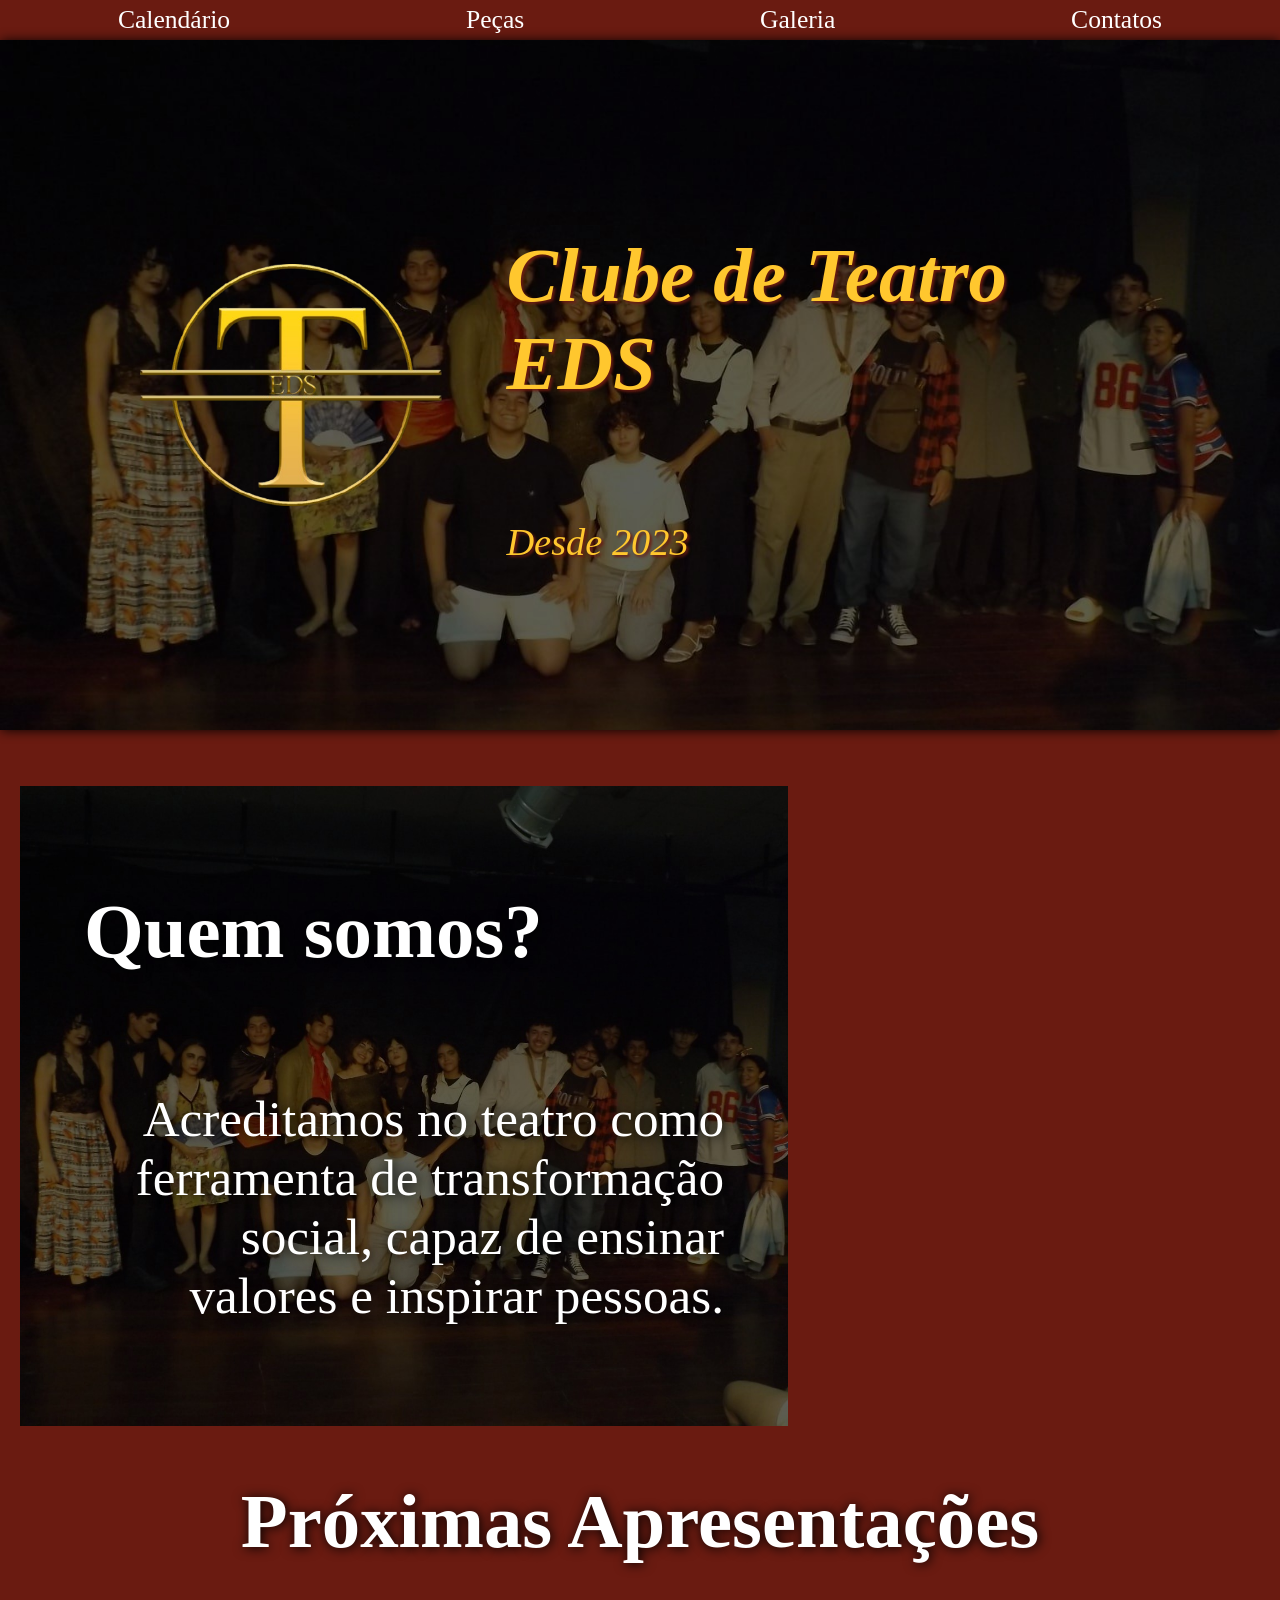
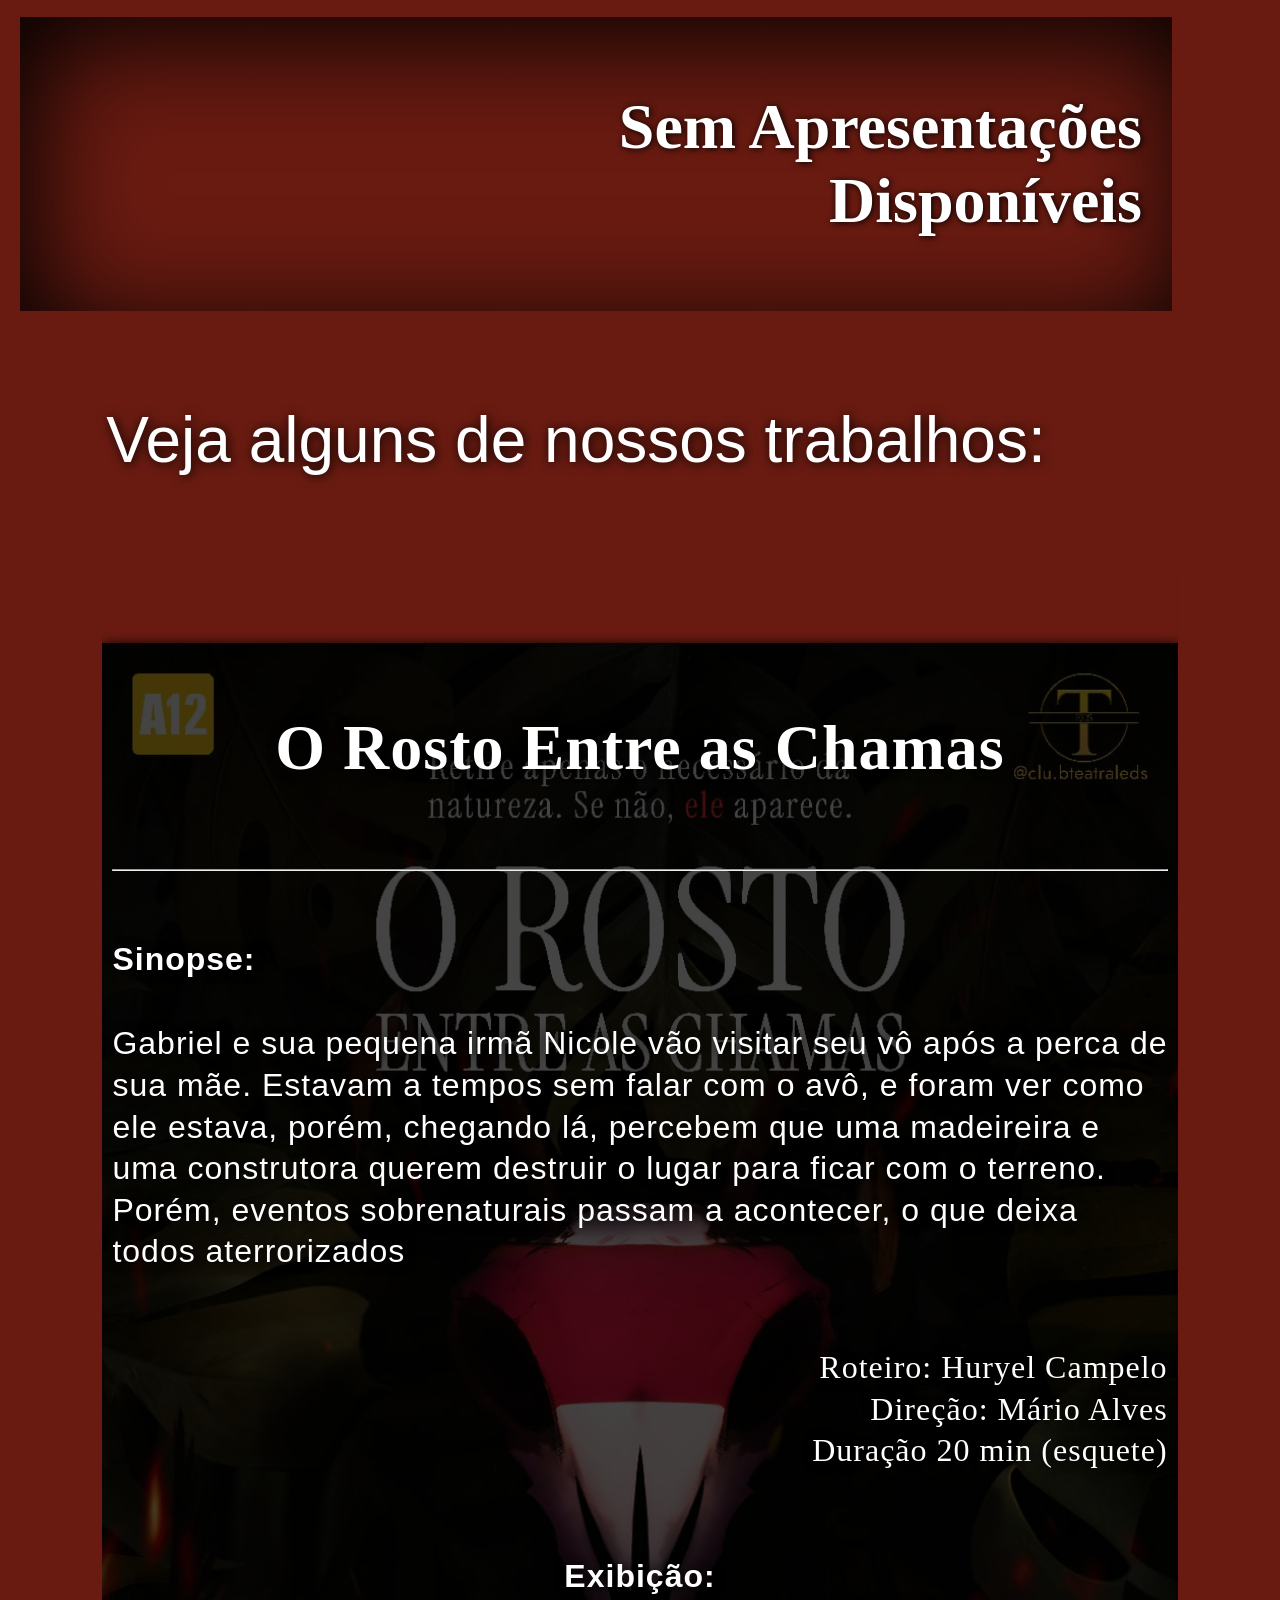
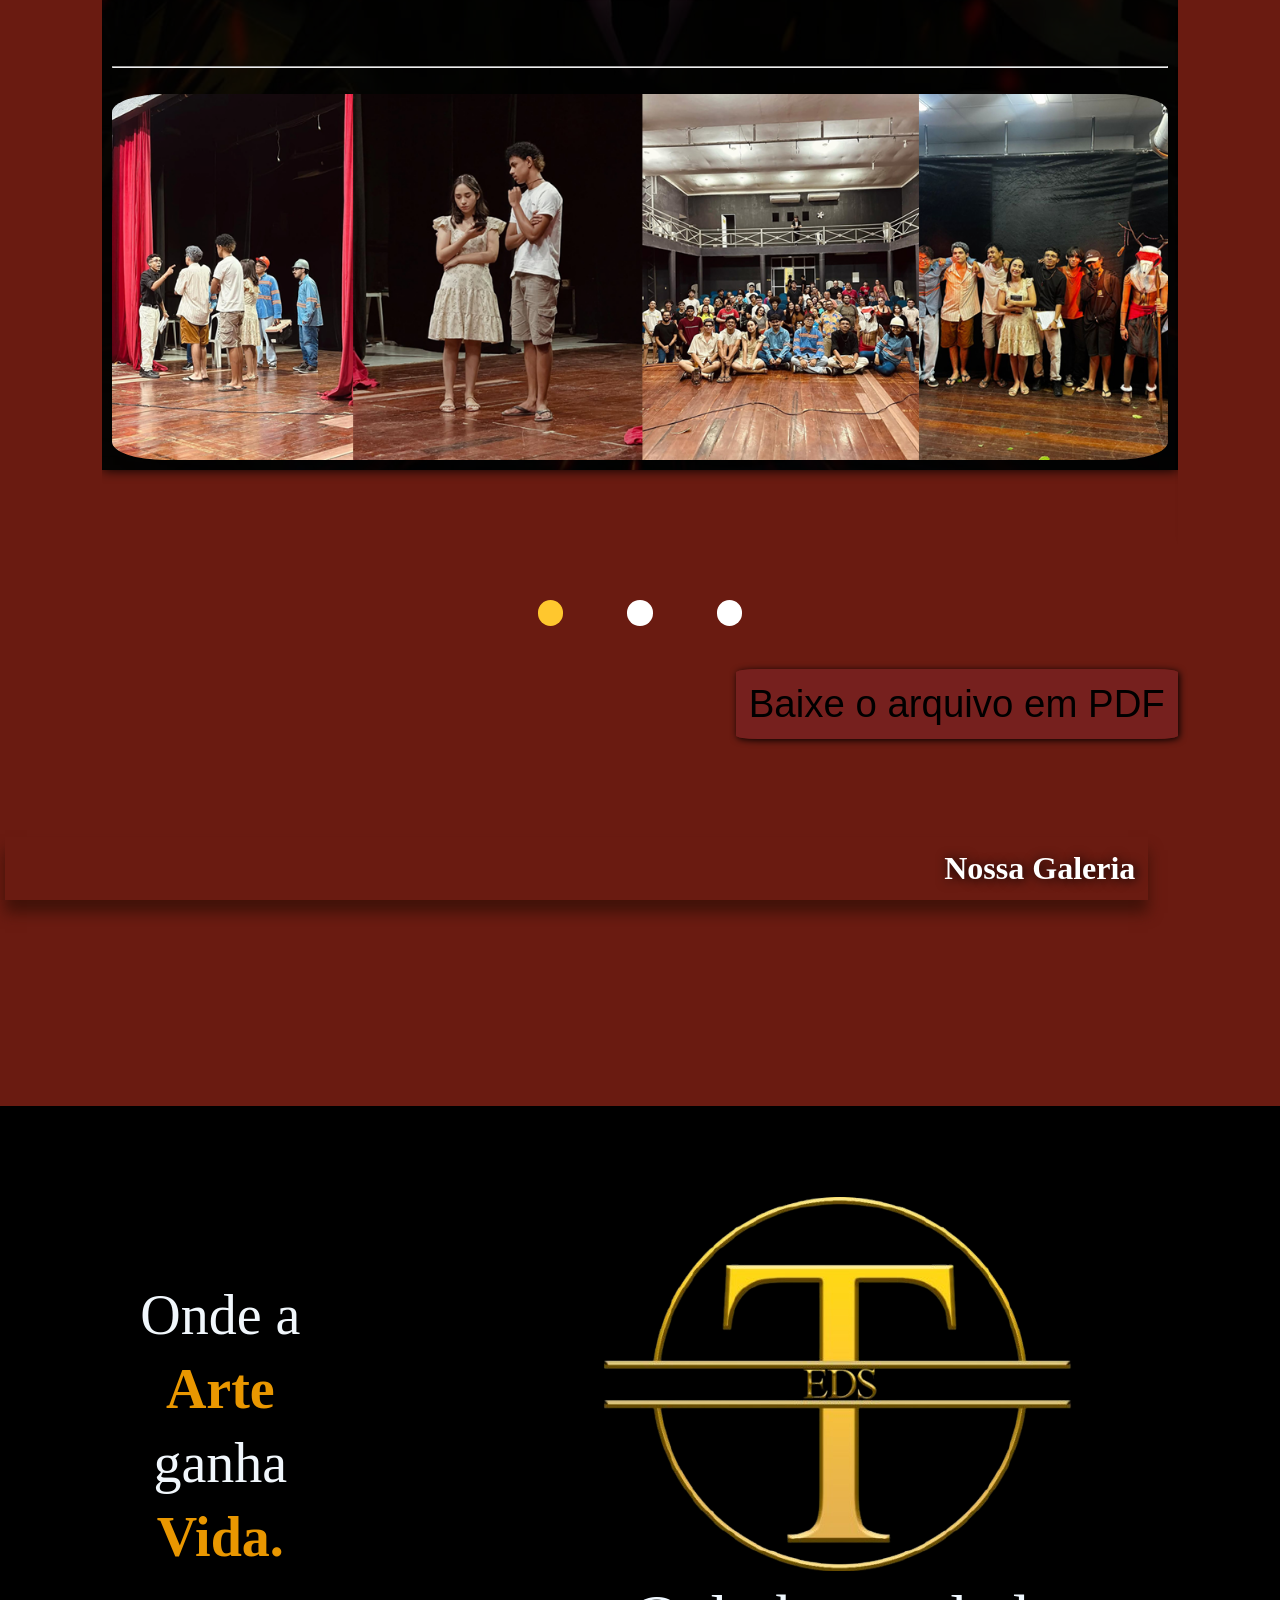
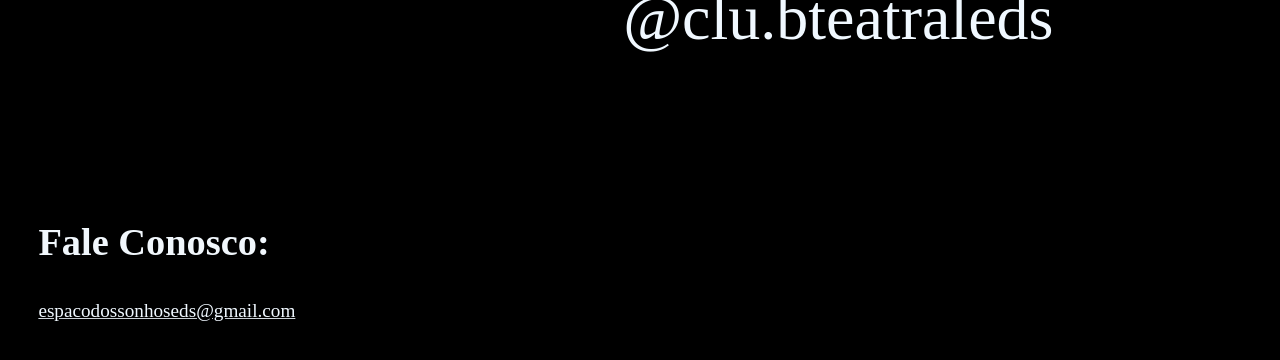
==== commit 5d8b4c02: "carrosel obras" ====
--- a/index.html
+++ b/index.html
@@ -147,169 +147,178 @@
 
 <br><br>
 
-<div class="all_obra">
-
-    <div class="obra"
-    style="
-    background-color: rgba(0, 0, 0, 0.733);
-    background-image: url(orostoentreaschamas.jpeg);
-    width: 100%;
-    background-size: cover;
-    background-repeat: no-repeat;
-    background-blend-mode: multiply;
-    align-self: center;">
-
-        <div class="descricao">
-
-            <div class="nomeo">
-                <h1>O Rosto Entre as Chamas</h1>
-            </div> <hr>
-
-            <div id="resumo">
-                <p class="sinopse"><h4>Sinopse: </h4> Gabriel e sua pequena irmã Nicole vão 
-                    visitar seu vô após a perca de sua mãe.
-                    Estavam a tempos sem falar com o avô, 
-                    e foram ver como ele estava, porém,
-                    chegando lá, percebem que uma
-                    madeireira e uma construtora querem
-                    destruir o lugar para ficar com o terreno.
-                    Porém, eventos sobrenaturais passam a
-                    acontecer, o que deixa todos
-                    aterrorizados</p>
+<section class="carrosel-geral">
+    <div class="all_obra">
+
+        <div class="obra"
+        style="
+        background-color: rgba(0, 0, 0, 0.733);
+        background-image: url(orostoentreaschamas.jpeg);
+        width: 100%;
+        background-size: cover;
+        background-repeat: no-repeat;
+        background-blend-mode: multiply;
+        align-self: center;">
+
+            <div class="descricao">
+
+                <div class="nomeo">
+                    <h1>O Rosto Entre as Chamas</h1>
+                </div> <hr>
+
+                <div id="resumo">
+                    <p class="sinopse"><h4>Sinopse: </h4> Gabriel e sua pequena irmã Nicole vão 
+                        visitar seu vô após a perca de sua mãe.
+                        Estavam a tempos sem falar com o avô, 
+                        e foram ver como ele estava, porém,
+                        chegando lá, percebem que uma
+                        madeireira e uma construtora querem
+                        destruir o lugar para ficar com o terreno.
+                        Porém, eventos sobrenaturais passam a
+                        acontecer, o que deixa todos
+                        aterrorizados</p>
+                </div>
+
+                <div class="descrito">
+                    <p>Roteiro: Huryel Campelo <br>
+                        Direção: Mário Alves <br>
+                        Duração 20 min (esquete)
+                    </p>
+                </div>
+
+                <h4 id="exib">Exibição:</h4><hr>
+                    <img id="galeria" src="anhangaimg.png" alt="Recortes do espetáculo">        
+
             </div>
-
-            <div class="descrito">
-                <p>Roteiro: Huryel Campelo <br>
-                    Direção: Mário Alves <br>
-                    Duração 20 min (esquete)
-                </p>
+        </div>
+
+        <div class="obra"
+        style="
+        background-color: rgba(0, 0, 0, 0.733);
+        background-image: url(ocemiteriodeprometeu.jpeg);
+        width: 100%;
+        background-size: cover;
+        background-repeat: no-repeat;
+        background-blend-mode: multiply;
+        align-self: center;">
+            <div class="descricao">
+
+                <div class="nomeo">
+                    <h1>O Cemitério de Prometeu</h1>
+                </div> <hr>
+
+                <div id="resumo">
+                    <p class="sinopse"><h4>Sinopse: </h4>Michael está passando por um momento ruim pois a poucos
+                            meses, sua irmã foi dada como desaparecida. Ele está
+                            tentando lidar com o luto, até que seu amigo Chris o chama 
+                            para uma festa em um cemitério esquecido. Na festa, são
+                            atacados por mortos vivos, e seu amigo Ben é sequestrado. A
+                            partir daí, eles iniciam a sua jornada para encontrar o seu 
+                            amigo.</p>
+                </div>
+
+                <div class="descrito">
+                    <p>Roteiro: Huryel Campelo <br>
+                        Direção: Victória Braz <br>
+                        Duração 40min</p>
+                </div>
+    <br>
+
+                <h4 id="exib">Exibição:</h4><hr>
+                    <img id="galeria" src="prometeuimg.png" alt="Recortes do espetáculo">      
+
             </div>
-
-            <h4 id="exib">Exibição:</h4><hr>
-                <img id="galeria" src="anhangaimg.png" alt="Recortes do espetáculo">        
-
         </div>
-    </div>
-
-    <div class="obra"
-    style="
-    background-color: rgba(0, 0, 0, 0.733);
-    background-image: url(ocemiteriodeprometeu.jpeg);
-    width: 100%;
-    background-size: cover;
-    background-repeat: no-repeat;
-    background-blend-mode: multiply;
-    align-self: center;">
-        <div class="descricao">
-
-            <div class="nomeo">
-                <h1>O Cemitério de Prometeu</h1>
-            </div> <hr>
-
-            <div id="resumo">
-                <p class="sinopse"><h4>Sinopse: </h4>Michael está passando por um momento ruim pois a poucos
-                        meses, sua irmã foi dada como desaparecida. Ele está
-                        tentando lidar com o luto, até que seu amigo Chris o chama 
-                        para uma festa em um cemitério esquecido. Na festa, são
-                        atacados por mortos vivos, e seu amigo Ben é sequestrado. A
-                        partir daí, eles iniciam a sua jornada para encontrar o seu 
-                        amigo.</p>
+
+        <div class="obra"
+        style="
+        background-color: rgba(0, 0, 0, 0.733);
+        background-image: url(avegeni.jpeg);
+        width: 100%;
+        background-size: cover;
+        background-repeat: no-repeat;
+        background-blend-mode: multiply;
+        align-self: center;">
+            <div class="descricao">
+
+                <div class="nomeo">
+                    <h1>Ave, Geni</h1>
+                </div> <hr>
+
+                <div id="resumo">
+                    <p><h4>Sinopse: </h4>A história de Geni, uma mulher travesti
+                            que vive à margem da sociedade, mas se
+                            torna a única esperança de salvação da
+                            cidade diante de uma ameaça iminente.
+                            Uma narrativa potente sobre preconceito,
+                            redenção e a força do invisível</p>
+                </div>
+
+                <div class="descrito">
+                    <p>Roteiro: Iarley Barbosa <br>
+                        Direção: Iarley Barbosa <br>
+                        Duração 40min <br><br>
+                    <strong>Inspiração: </strong>
+                        <br>Chico Buarque</p>
+                        
+                </div>
+    <br>
+
+                <h4 id="exib">Exibição:</h4><hr>
+                    <img id="galeria" src="geniimg.png" alt="Recortes do espetáculo"> 
+
             </div>
-
-            <div class="descrito">
-                <p>Roteiro: Huryel Campelo <br>
-                    Direção: Victória Braz <br>
-                    Duração 40min</p>
+        </div>
+
+        <div class="obra"
+        style="
+        background-color: rgba(0, 0, 0, 0.733);
+        background-image: url(opoemaepico.jpeg);
+        width: 100%;
+        background-size: cover;
+        background-repeat: no-repeat;
+        background-blend-mode: multiply;
+        align-self: center;">
+            <div class="descricao">
+
+                <div class="nomeo">
+                    <h1>O Poema Épico</h1>
+                </div> <hr>
+
+                <div id="resumo">
+                    <p><h4>Sinopse: </h4>
+                        Baseada na icônica música do Queen, esta peça imagina 
+                        a canção contextualizada em uma trama de vingança e justiça. Freddie, 
+                        um jovem adulto, busca retribuição pela suairmã, vítima de um homem rico
+                        que não sofreu as consequências por conta de um sistema falho.
+                        Sentenciado à morte, Freddie descobre o que vem depois, em uma 
+                        jornada intensa e emocionante</p>
+                </div>
+
+                <div class="descrito">
+                    <p>Roteiro: Huryel Campelo <br>
+                        Direção: Victória Braz <br>
+                        Duração 40min <br><br>
+                    <strong>Reeleitura de: </strong>
+                        <br>Bohemian Rhapsody</p>
+                </div>
+    <br>
+
+                <h4 id="exib">Exibição:</h4><hr>
+                    <img id="galeria" src="poemaimg.png" alt="Recortes do espetáculo">
+
             </div>
-<br>
-
-            <h4 id="exib">Exibição:</h4><hr>
-                <img id="galeria" src="prometeuimg.png" alt="Recortes do espetáculo">      
-
         </div>
     </div>
 
-    <div class="obra"
-    style="
-    background-color: rgba(0, 0, 0, 0.733);
-    background-image: url(avegeni.jpeg);
-    width: 100%;
-    background-size: cover;
-    background-repeat: no-repeat;
-    background-blend-mode: multiply;
-    align-self: center;">
-        <div class="descricao">
-
-            <div class="nomeo">
-                <h1>Ave, Geni</h1>
-            </div> <hr>
-
-            <div id="resumo">
-                <p><h4>Sinopse: </h4>A história de Geni, uma mulher travesti
-                        que vive à margem da sociedade, mas se
-                        torna a única esperança de salvação da
-                        cidade diante de uma ameaça iminente.
-                        Uma narrativa potente sobre preconceito,
-                        redenção e a força do invisível</p>
-            </div>
-
-            <div class="descrito">
-                <p>Roteiro: Iarley Barbosa <br>
-                    Direção: Iarley Barbosa <br>
-                    Duração 40min <br><br>
-                <strong>Inspiração: </strong>
-                    <br>Chico Buarque</p>
-                    
-            </div>
-<br>
-
-            <h4 id="exib">Exibição:</h4><hr>
-                <img id="galeria" src="geniimg.png" alt="Recortes do espetáculo"> 
-
-        </div>
-    </div>
-
-    <div class="obra"
-    style="
-    background-color: rgba(0, 0, 0, 0.733);
-    background-image: url(opoemaepico.jpeg);
-    width: 100%;
-    background-size: cover;
-    background-repeat: no-repeat;
-    background-blend-mode: multiply;
-    align-self: center;">
-        <div class="descricao">
-
-            <div class="nomeo">
-                <h1>O Poema Épico</h1>
-            </div> <hr>
-
-            <div id="resumo">
-                <p><h4>Sinopse: </h4>
-                    Baseada na icônica música do Queen, esta peça imagina 
-                    a canção contextualizada em uma trama de vingança e justiça. Freddie, 
-                    um jovem adulto, busca retribuição pela suairmã, vítima de um homem rico
-                    que não sofreu as consequências por conta de um sistema falho.
-                    Sentenciado à morte, Freddie descobre o que vem depois, em uma 
-                    jornada intensa e emocionante</p>
-            </div>
-
-            <div class="descrito">
-                <p>Roteiro: Huryel Campelo <br>
-                    Direção: Victória Braz <br>
-                    Duração 40min <br><br>
-                <strong>Reeleitura de: </strong>
-                    <br>Bohemian Rhapsody</p>
-            </div>
-<br>
-
-            <h4 id="exib">Exibição:</h4><hr>
-                <img id="galeria" src="poemaimg.png" alt="Recortes do espetáculo">
-
-        </div>
-    </div>
-
-</div> 
+    <div class="dots">
+                <button class="active"></button>
+                <button></button>
+                <button></button>
+    </div>
+
+
+</section>
 <br>
     <div class="pdf">
         <a href="Portifólio - EDS.pdf"
--- a/style.css
+++ b/style.css
@@ -145,8 +145,6 @@
         justify-content: center;
 
         flex: 0 0 100% ;
-        /* width: 100%;
-        max-width: 100%; */
         max-height: 50vw;
         box-sizing: border-box;
         scroll-snap-align: start;
@@ -195,47 +193,6 @@
     box-shadow: 1pt 1pt 3mm black;
 }
 
-#lider{
-    margin: 20px;
-    padding: 5px;
-
-    display: flex;
-    flex-direction: row;
-    flex-wrap: nowrap;
-    justify-content: space-around;
-    align-items: center;
-    
-    background-color: rgb(255, 255, 255);
-    box-shadow: 1pt 1pt 3mm black;
-
-    img{
-        width: 30vw;
-        height: 40vw;
-        margin: 2px;
-    }
-
-    #nomes{
-        letter-spacing: -2px;
-
-        h1{
-            font-size: 200%;
-        }
-
-        h2{
-            font-size: 190%;
-            font-family: 'Times New Roman', Times, serif;
-        }
-
-        p{
-            font-size: 170%;
-            font-family:Cambria, Cochin, Georgia, Times, 'Times New Roman', serif;
-        }
-
-        
-
-    }
-}
-
 #calendario{
     margin: 20px;
     color: var(--cor2--);
@@ -308,22 +265,27 @@
     font-size: 5vw;
 }
 
+.carrosel-geral{
+    position: relative;
+    width: 100%;
+}
+
 .all_obra{
-    display: grid;
-    grid-template-columns: repeat(auto-fit, minmax(500px , 1.5vh));
-    gap: 5vh;
-
     margin-inline: 8%;
 
     display: flex;
-    flex-direction: row;
-    flex-wrap: wrap;
-    justify-content: space-around;
+
+    overflow-x: auto;
+    scroll-snap-type: x mandatory;
+    scroll-behavior: smooth;
+    outline: none;
+    size-adjust: contain;
 
     >.obra{
-        width: 100%;
         box-sizing: border-box;
-        flex: 1 1 70%;
+        flex: 0 0 100%;
+        scroll-snap-align: start;
+
         background-color: rgb(255, 255, 255);
         box-shadow: 1pt 1pt 3mm black;
         color: rgb(255, 255, 255);
@@ -334,7 +296,6 @@
         letter-spacing: 1px;
         line-height: 1.3;
         text-shadow: 1pt 1pt 3mm rgb(0, 0, 0);
-
 
             >.descricao{
                 display: flex;
@@ -368,15 +329,30 @@
                     background-size: contain;
                 }
             }
-
-
-    }  
-
-    
-  
+    }
+}
+
+.dots{
+    display: flex;
+    justify-content: center;
+    gap: 5vw;
+}
+
+.dots button{
+    width: 2vw;
+    height: 2vw;
+    border-radius: 50%;
+    border: none;
+    background-color: rgb(255, 255, 255);
+    cursor: pointer;
+}
+
+.dots button.active{
+    background-color: #ffc72e;
 }
 
 .pdf{
+    margin-top: 2vw;
     display: flex;
     justify-content: end;
     padding-right: 8vw;
--- a/style.css
+++ b/style.css
@@ -145,8 +145,6 @@
         justify-content: center;
 
         flex: 0 0 100% ;
-        /* width: 100%;
-        max-width: 100%; */
         max-height: 50vw;
         box-sizing: border-box;
         scroll-snap-align: start;
@@ -195,47 +193,6 @@
     box-shadow: 1pt 1pt 3mm black;
 }
 
-#lider{
-    margin: 20px;
-    padding: 5px;
-
-    display: flex;
-    flex-direction: row;
-    flex-wrap: nowrap;
-    justify-content: space-around;
-    align-items: center;
-    
-    background-color: rgb(255, 255, 255);
-    box-shadow: 1pt 1pt 3mm black;
-
-    img{
-        width: 30vw;
-        height: 40vw;
-        margin: 2px;
-    }
-
-    #nomes{
-        letter-spacing: -2px;
-
-        h1{
-            font-size: 200%;
-        }
-
-        h2{
-            font-size: 190%;
-            font-family: 'Times New Roman', Times, serif;
-        }
-
-        p{
-            font-size: 170%;
-            font-family:Cambria, Cochin, Georgia, Times, 'Times New Roman', serif;
-        }
-
-        
-
-    }
-}
-
 #calendario{
     margin: 20px;
     color: var(--cor2--);
@@ -308,22 +265,27 @@
     font-size: 5vw;
 }
 
+.carrosel-geral{
+    position: relative;
+    width: 100%;
+}
+
 .all_obra{
-    display: grid;
-    grid-template-columns: repeat(auto-fit, minmax(500px , 1.5vh));
-    gap: 5vh;
-
     margin-inline: 8%;
 
     display: flex;
-    flex-direction: row;
-    flex-wrap: wrap;
-    justify-content: space-around;
+
+    overflow-x: auto;
+    scroll-snap-type: x mandatory;
+    scroll-behavior: smooth;
+    outline: none;
+    size-adjust: contain;
 
     >.obra{
-        width: 100%;
         box-sizing: border-box;
-        flex: 1 1 70%;
+        flex: 0 0 100%;
+        scroll-snap-align: start;
+
         background-color: rgb(255, 255, 255);
         box-shadow: 1pt 1pt 3mm black;
         color: rgb(255, 255, 255);
@@ -334,7 +296,6 @@
         letter-spacing: 1px;
         line-height: 1.3;
         text-shadow: 1pt 1pt 3mm rgb(0, 0, 0);
-
 
             >.descricao{
                 display: flex;
@@ -368,15 +329,30 @@
                     background-size: contain;
                 }
             }
-
-
-    }  
-
-    
-  
+    }
+}
+
+.dots{
+    display: flex;
+    justify-content: center;
+    gap: 5vw;
+}
+
+.dots button{
+    width: 2vw;
+    height: 2vw;
+    border-radius: 50%;
+    border: none;
+    background-color: rgb(255, 255, 255);
+    cursor: pointer;
+}
+
+.dots button.active{
+    background-color: #ffc72e;
 }
 
 .pdf{
+    margin-top: 2vw;
     display: flex;
     justify-content: end;
     padding-right: 8vw;
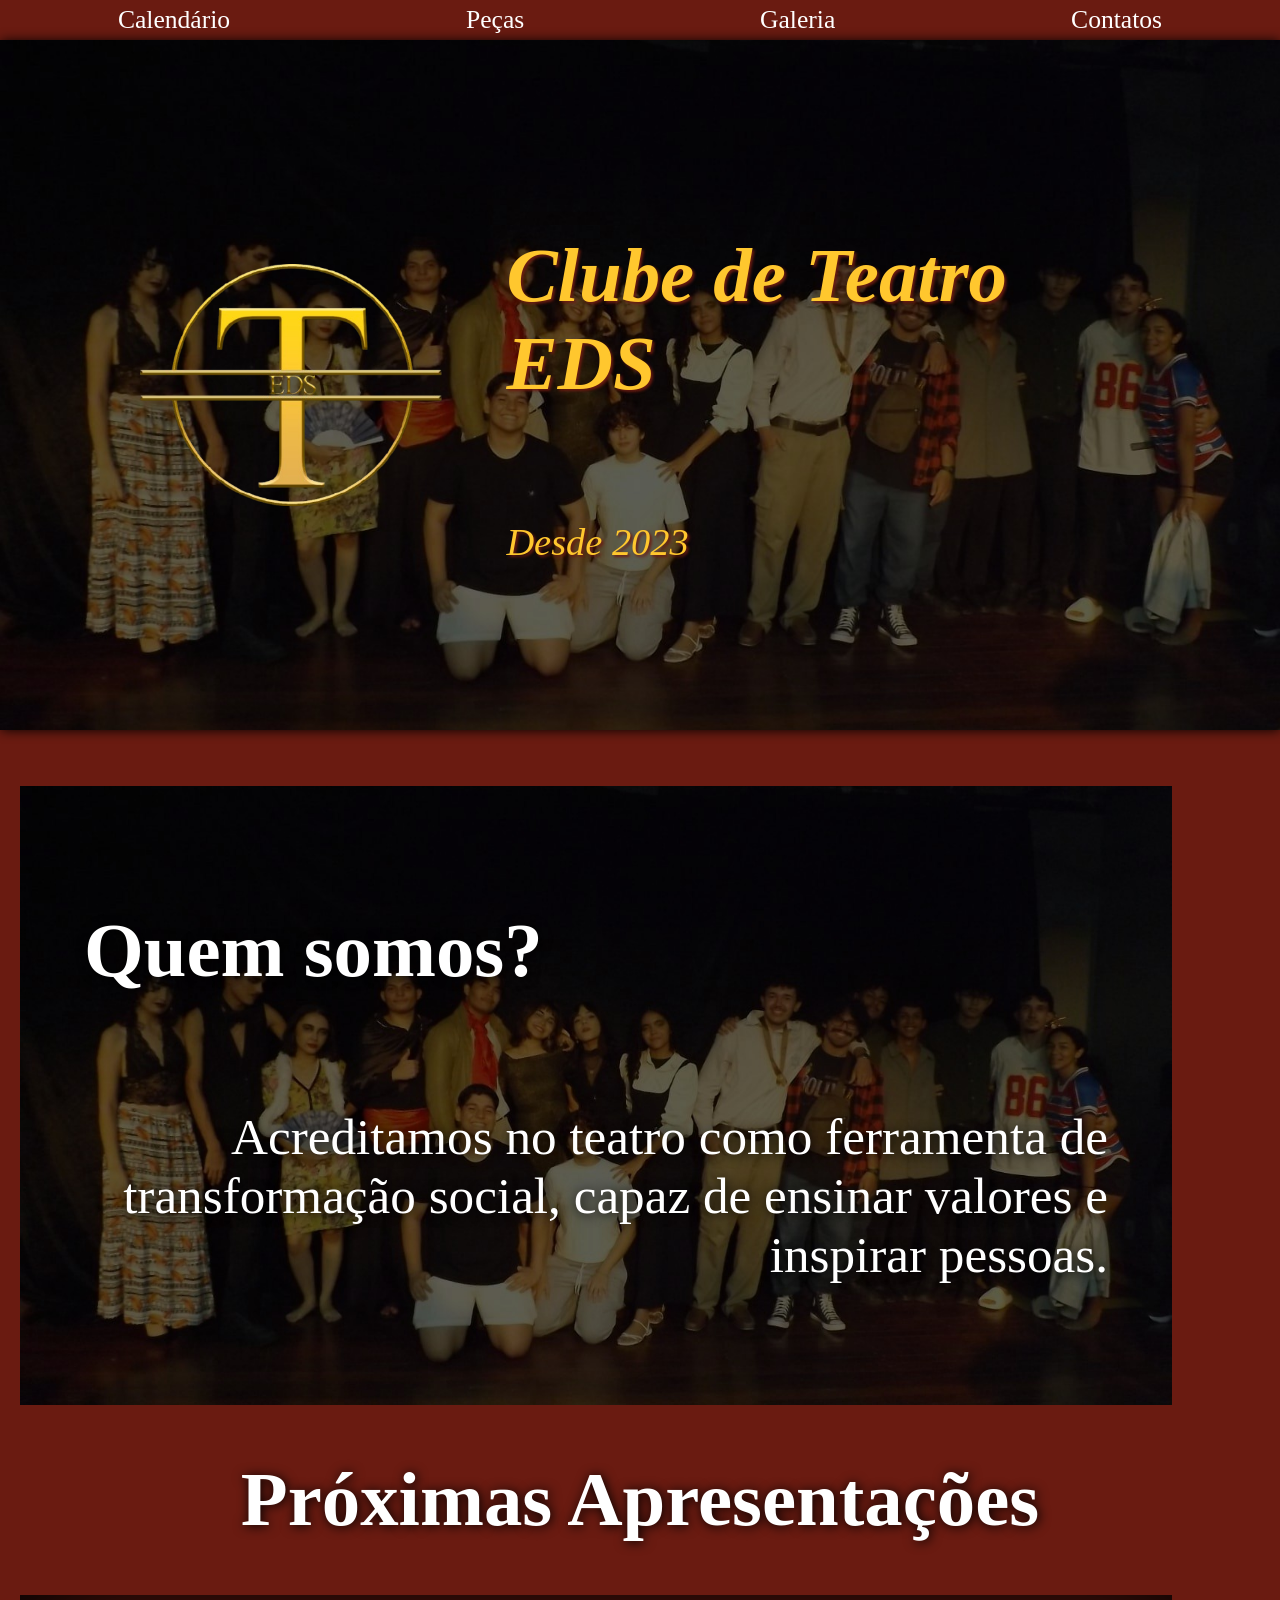
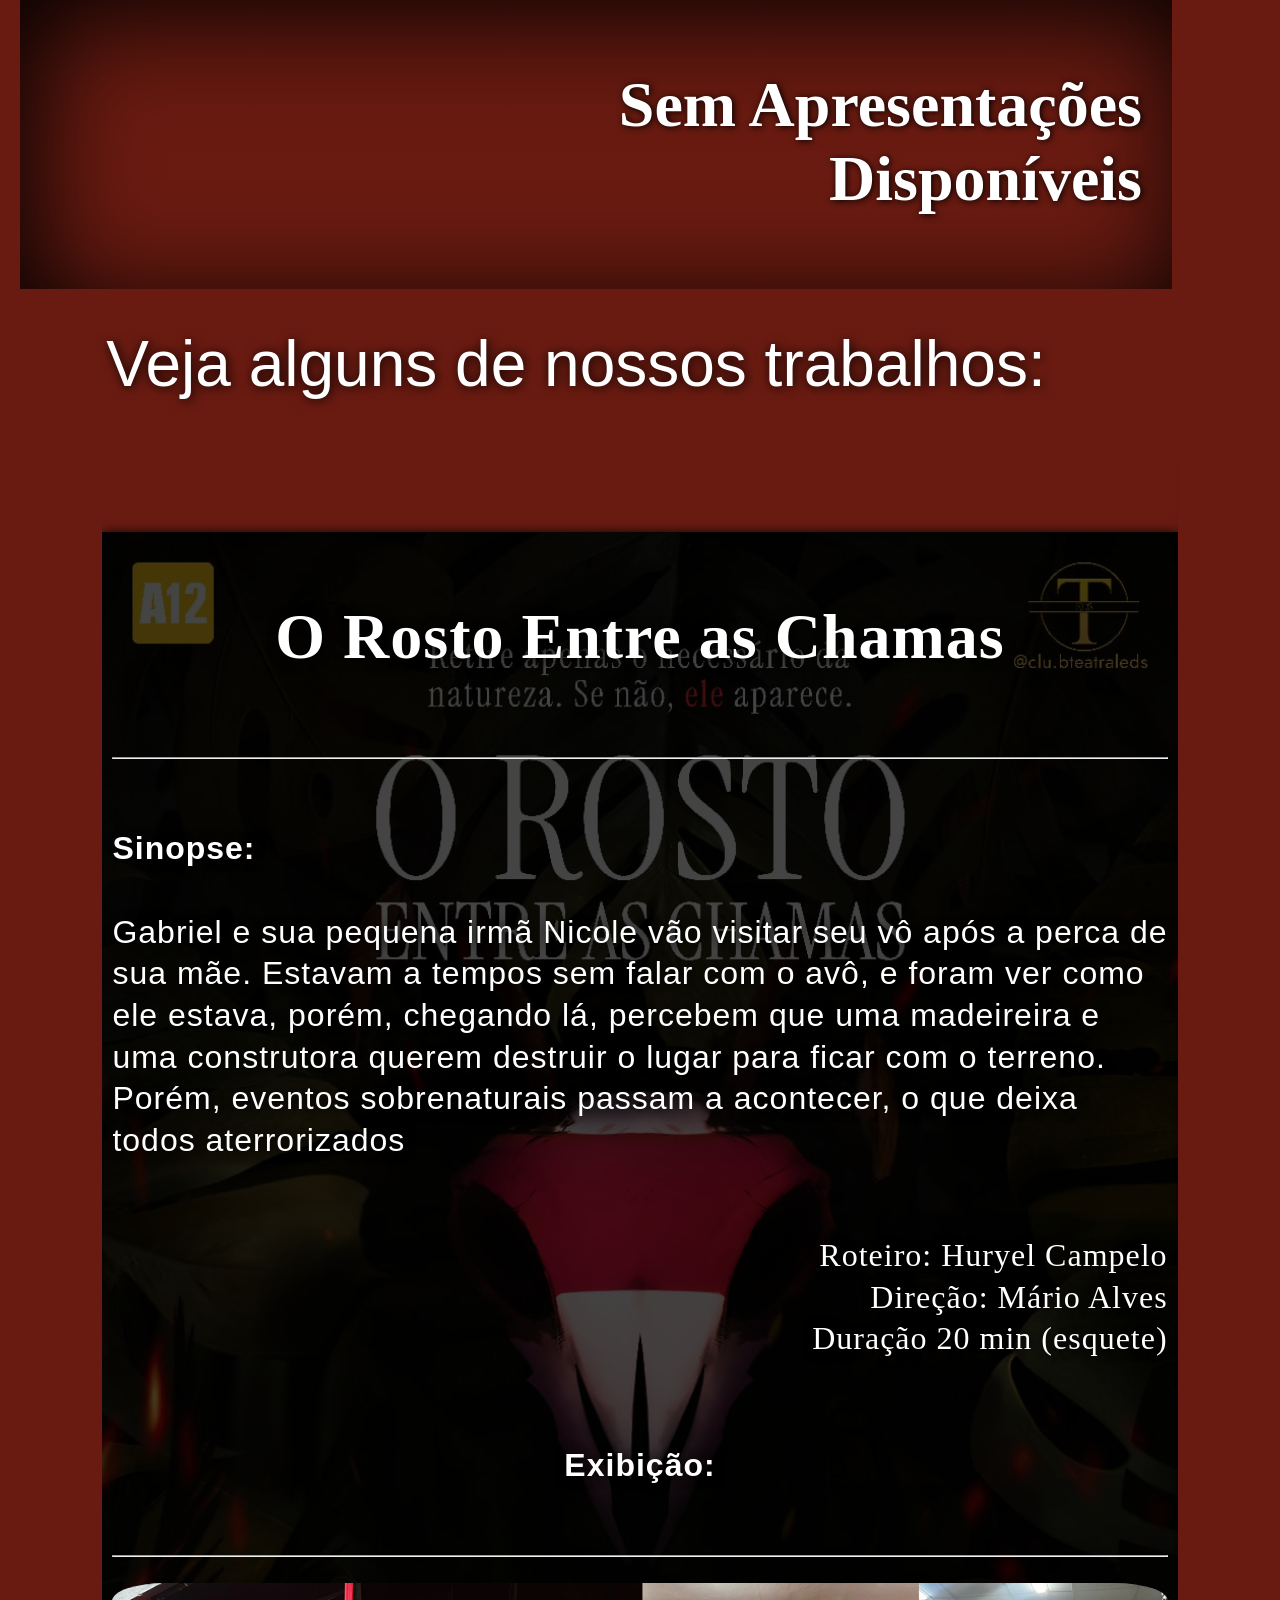
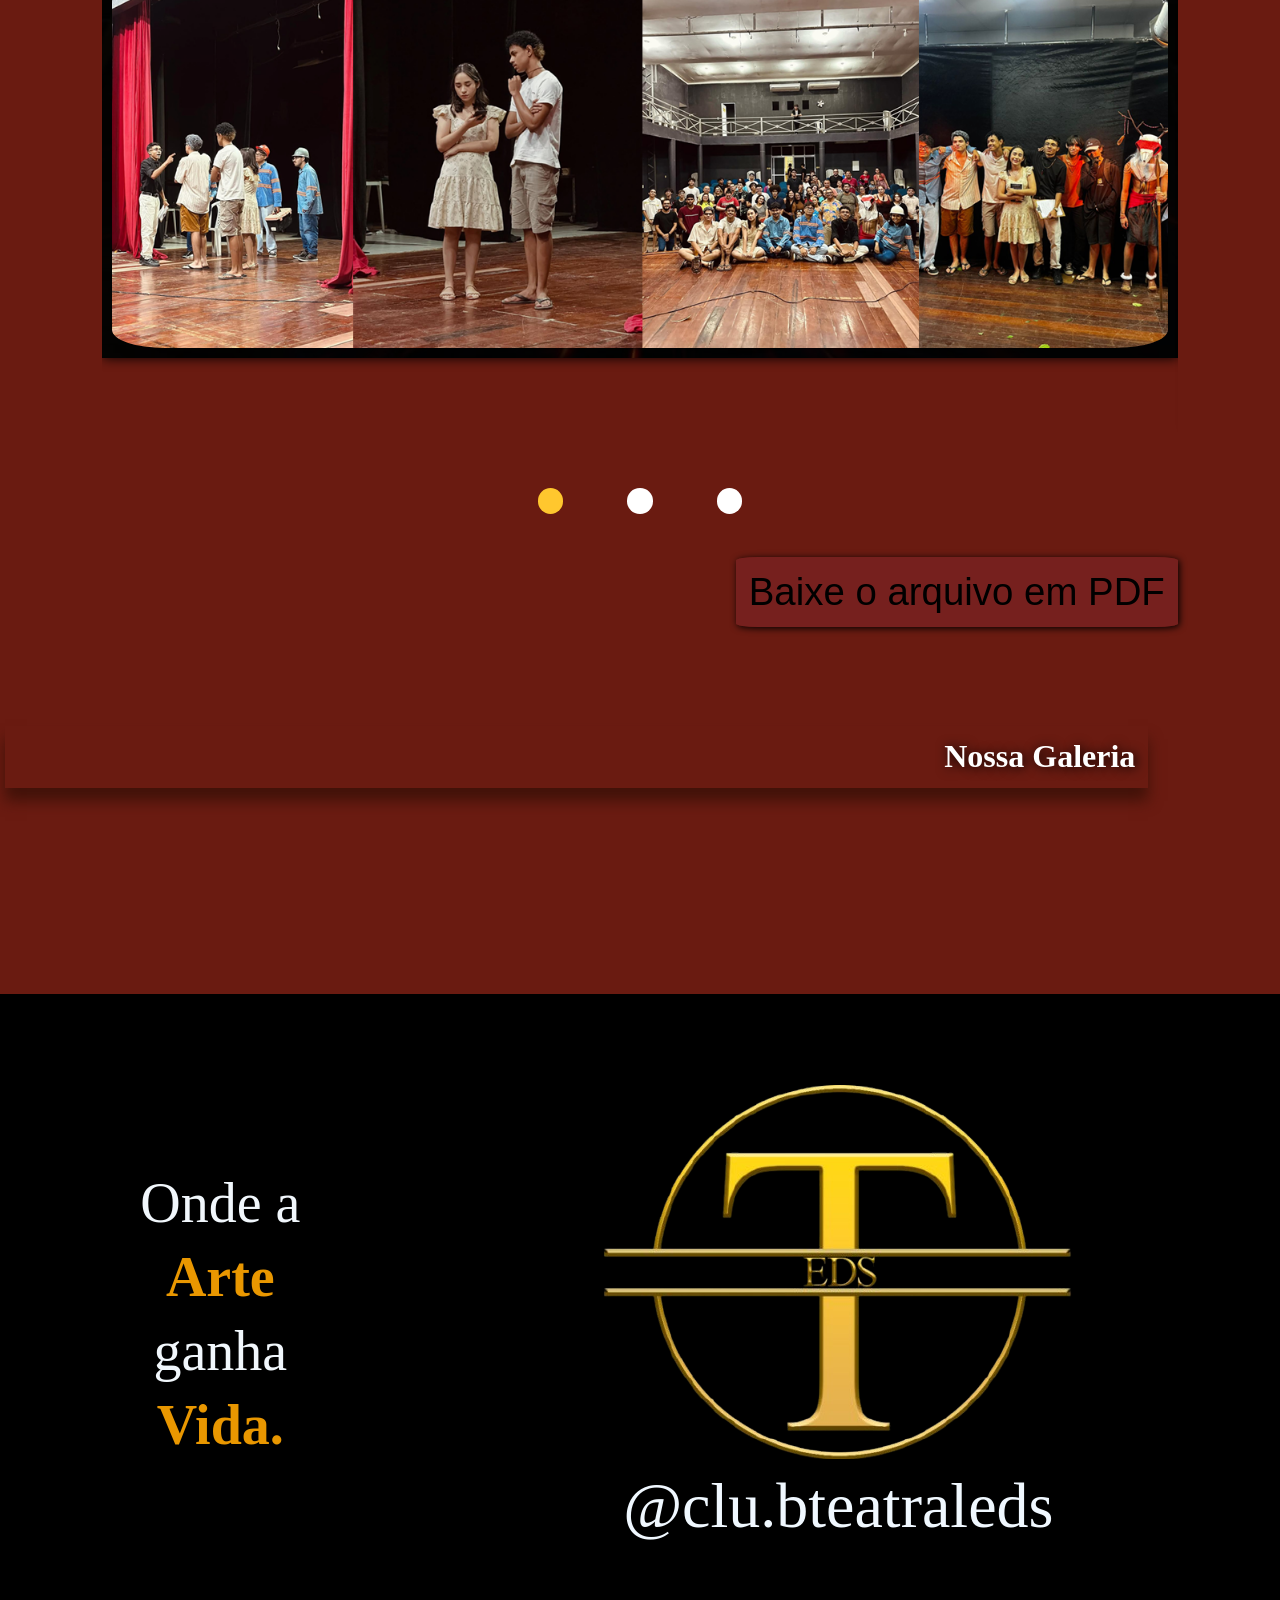
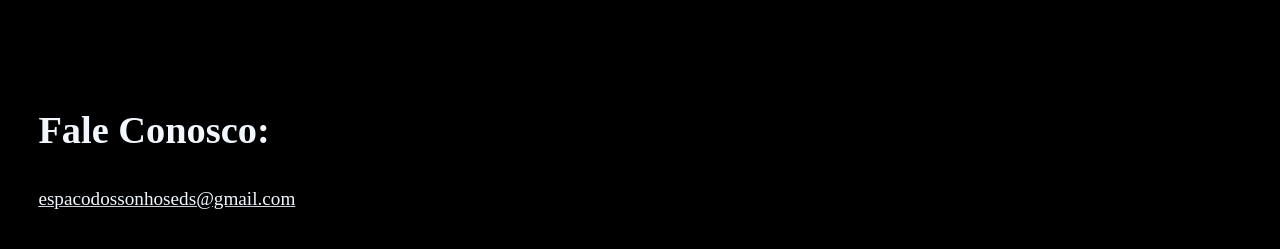
==== commit 36762697: "centralizando infos" ====
--- a/index.html
+++ b/index.html
@@ -9,6 +9,8 @@
     <link rel="stylesheet" href="style.css">
 </head>
 
+<link rel="stylesheet" href="style.css">
+
 <div class="refs">
     <div>
         <a href="#id_calen"
@@ -93,39 +95,13 @@
 
 </div> 
 
-<!-- <a href="index2.html">
-    <button id="participar">Quero Participar</button>
-</a> -->
-<!-- 
-<br><br><br><br> -->
-
-    <link rel="stylesheet" href="style.css">
-
-
-    <h1 id="id_calen"
+<h1 id="id_calen"
      style="color: rgb(255, 255, 255);
         text-align: center;
         font-size: 6vw;
-        text-shadow: 1pt 1pt 3mm rgb(0, 0, 0);">Próximas Apresentações</h1>
+    text-shadow: 1pt 1pt 3mm rgb(0, 0, 0);">Próximas Apresentações</h1>
 
 <div id="calendario">
-
-    <!-- <div id="apresentacao"
-    style="
-    color: rgb(255, 255, 255);
-    text-shadow: 1pt 1pt 2mm black;
-    display: flex;
-    flex-direction: row;
-    justify-content: space-around;
-    font-size: 190%;">
-        <h1>O Poema Épico<br><br>
-            <p>Data Indisponível <br>
-                Theatro José de Alencar <br>
-                Fortaleza - CE</p></h1>
-
-        <img src="opoemaepico.jpeg" alt="Cartaz" >
-    </div> -->
-
     <div id="apresentacao"
     style="
     color: rgb(255, 255, 255);
@@ -136,16 +112,13 @@
     font-size: 190%;">
     <h1>Sem Apresentações <br> Disponíveis</h1>
     </div>
-
 </div>
 
-<br><br><br><br>
+<br>
 
 <div id="chama_obra">
     Veja alguns de nossos trabalhos:
 </div>
-
-<br><br>
 
 <section class="carrosel-geral">
     <div class="all_obra">
--- a/style.css
+++ b/style.css
@@ -126,12 +126,13 @@
     margin: 20px;
     color: var(--cor2--);
     display: flex;
+    justify-self: center;
 
     overflow-x: auto;
     scroll-snap-type: x mandatory;
     scroll-behavior: smooth;
     gap: 10px;
-    width: 60%;
+    width: 90%;
     height: 60%;
     min-height: 190px;
     outline: none;
--- a/style.css
+++ b/style.css
@@ -126,12 +126,13 @@
     margin: 20px;
     color: var(--cor2--);
     display: flex;
+    justify-self: center;
 
     overflow-x: auto;
     scroll-snap-type: x mandatory;
     scroll-behavior: smooth;
     gap: 10px;
-    width: 60%;
+    width: 90%;
     height: 60%;
     min-height: 190px;
     outline: none;
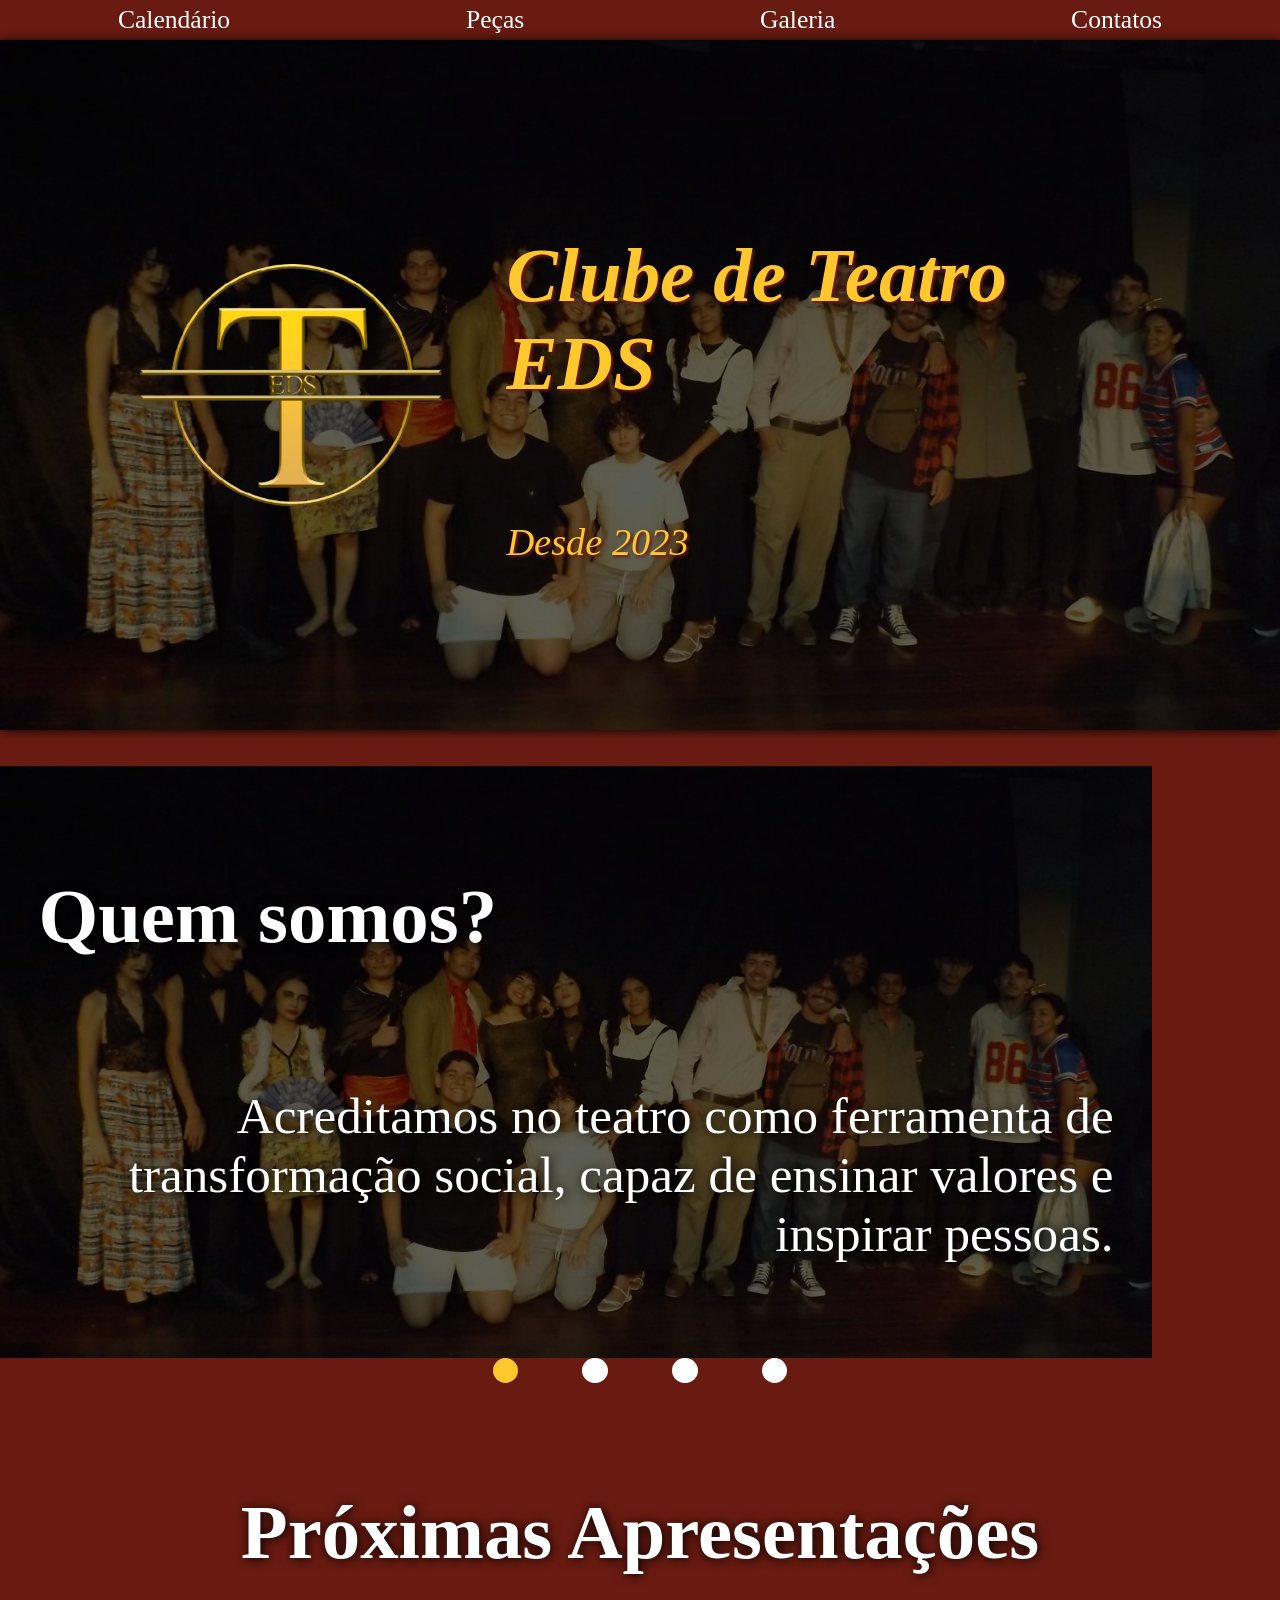
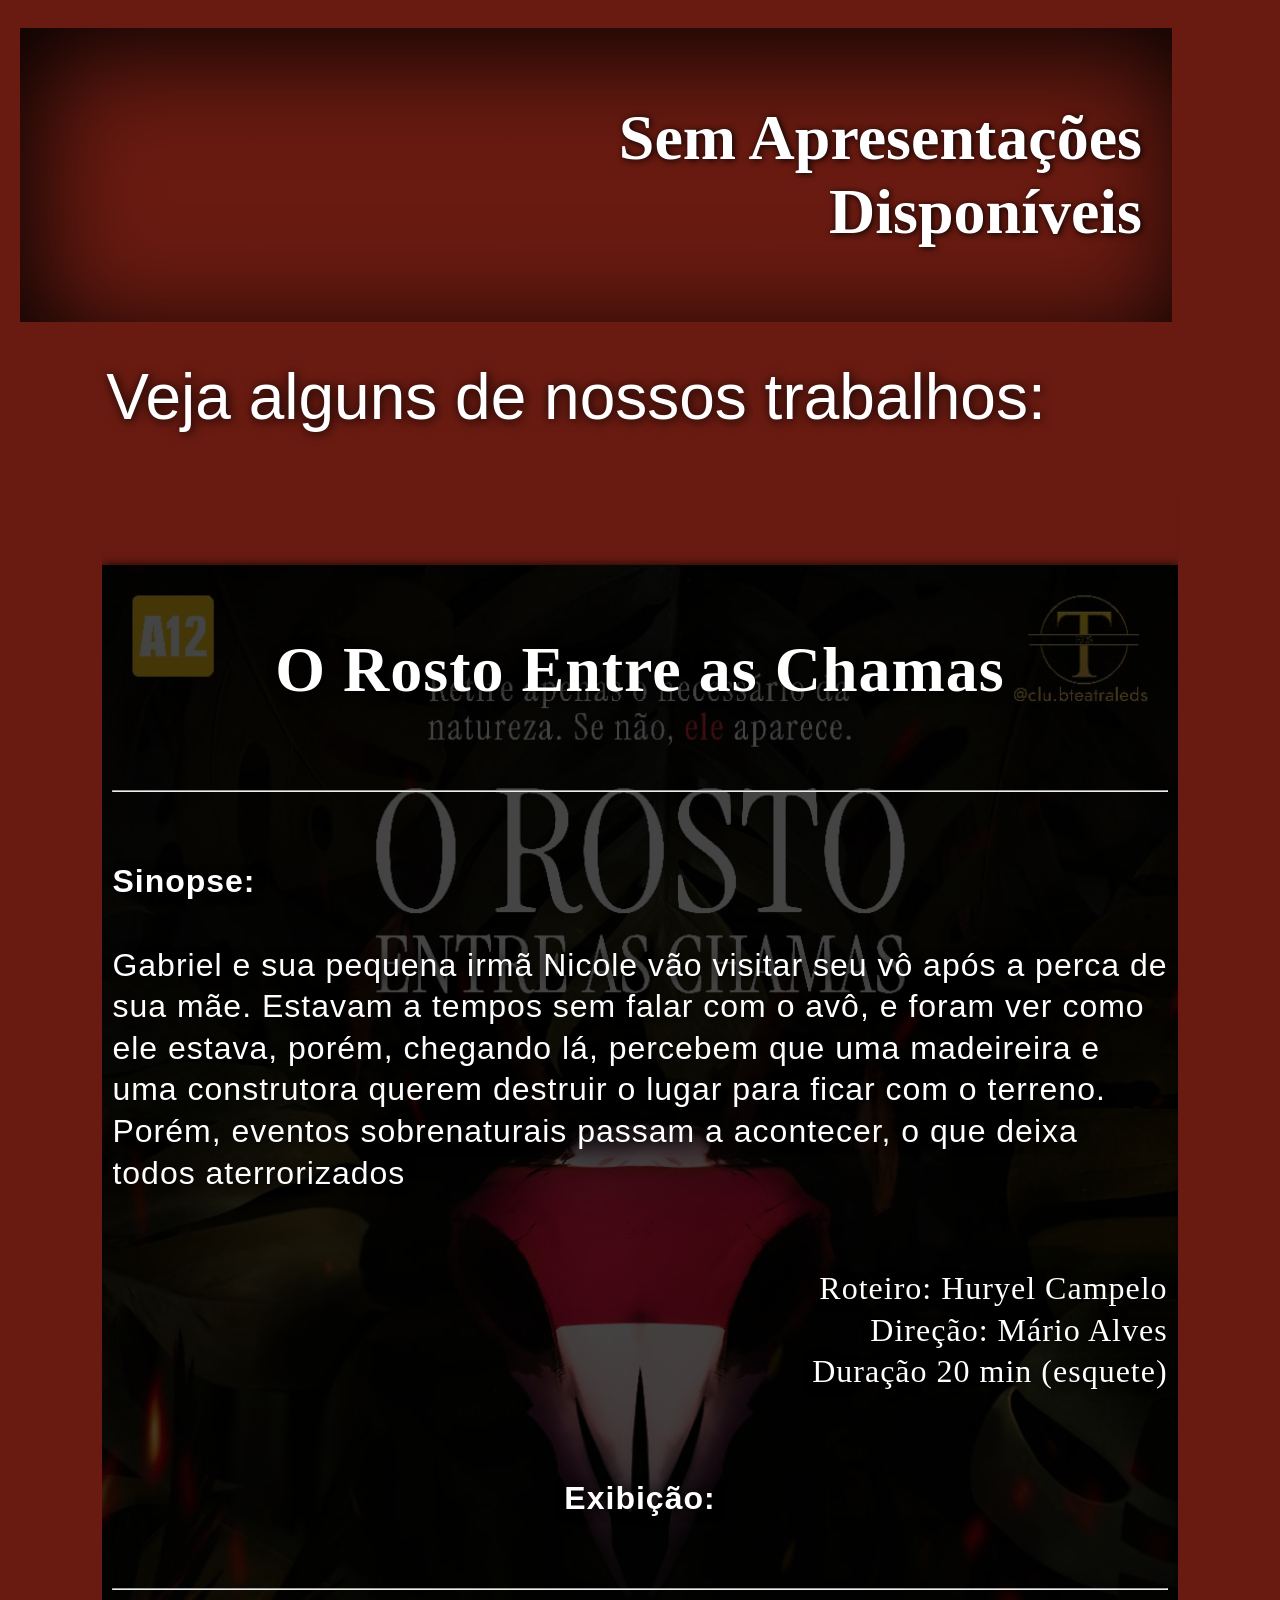
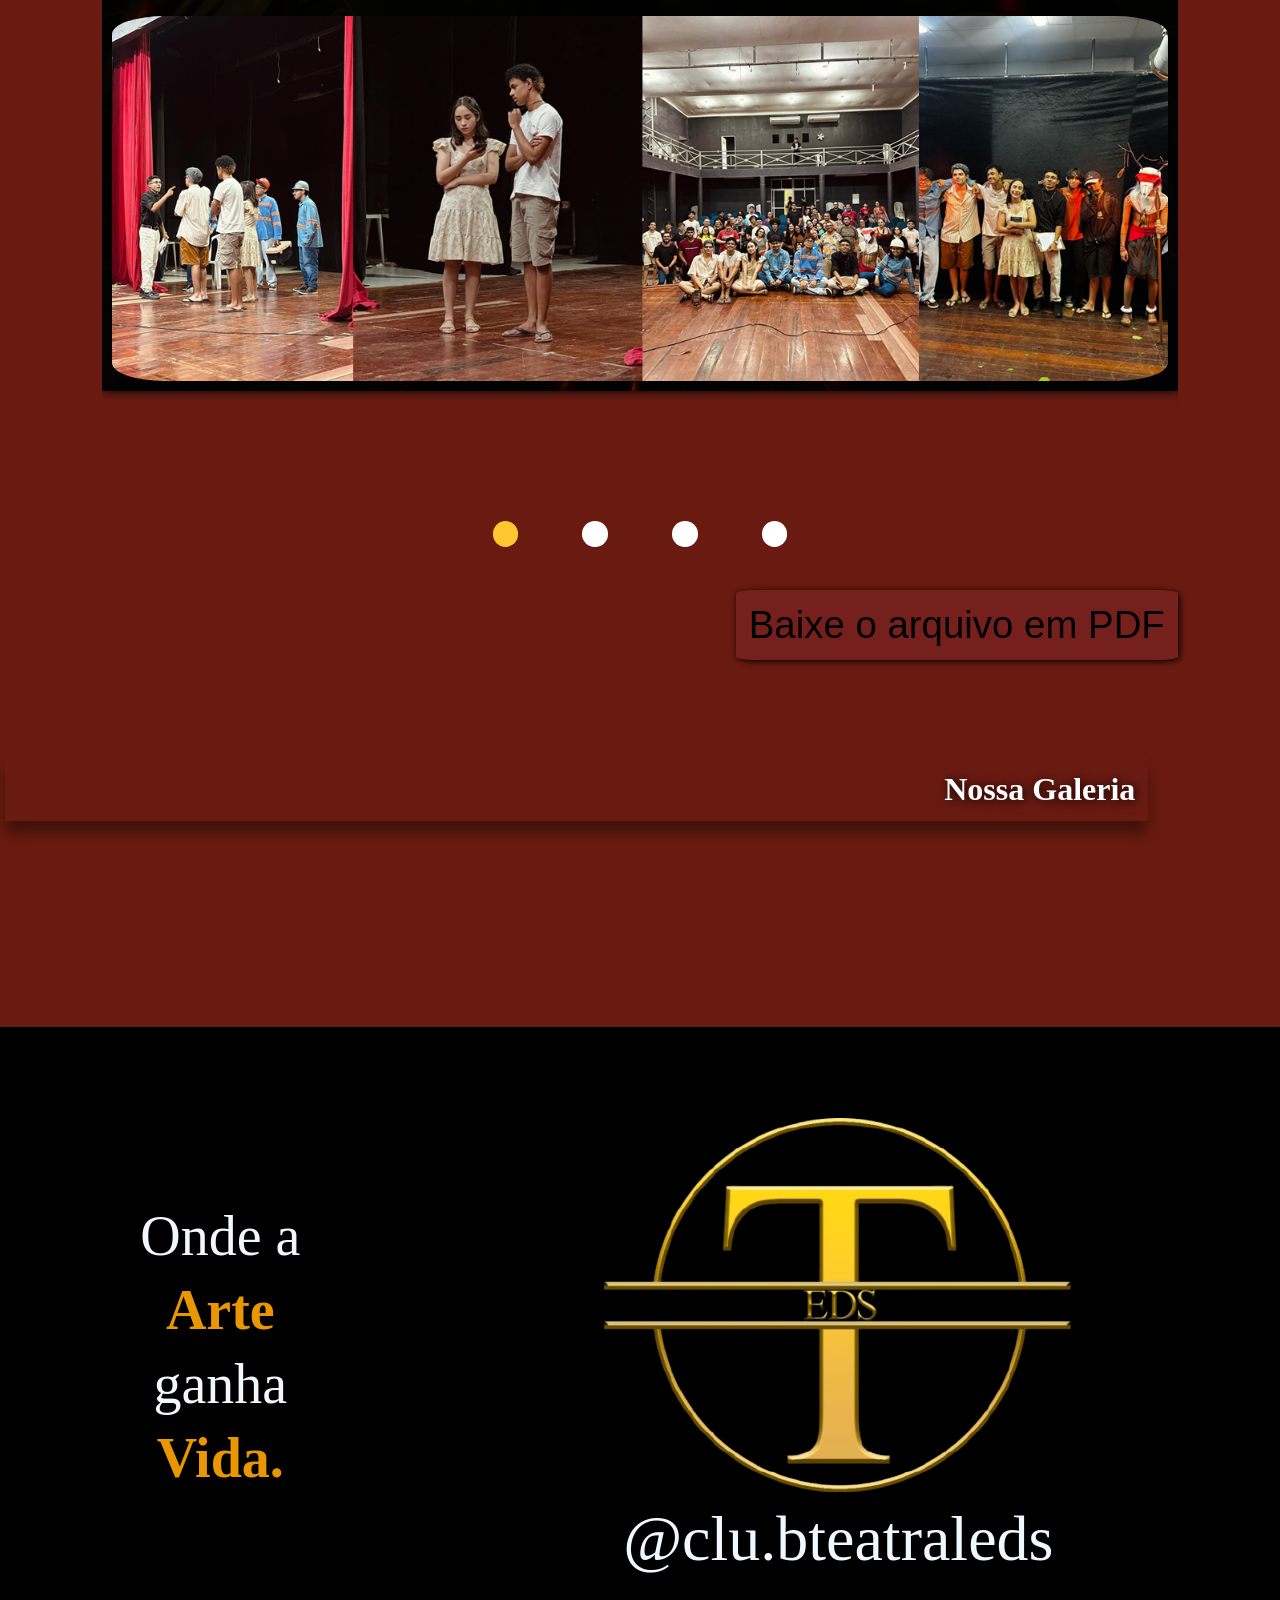
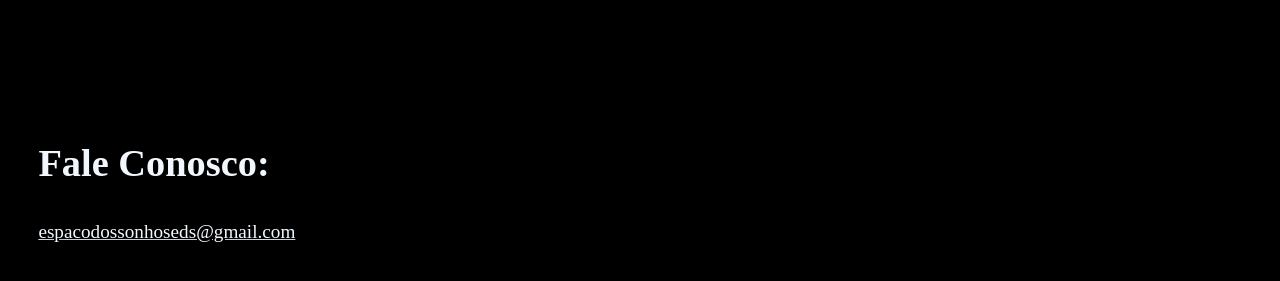
==== commit 546b1fe8: "bolinhas infos" ====
--- a/index.html
+++ b/index.html
@@ -56,44 +56,55 @@
 <br><br>
 <body>
 
-<div id="infos">
-
-    <div class="infores"
-    style="background-image: url(fotorodape.jpeg);">
-        <h1 id="topic">Quem somos?</h1>
-        <p>Acreditamos no teatro como ferramenta
-            de transformação social, capaz de
-            ensinar valores e inspirar pessoas.</p>
-
-    </div>
-
-    <div class="infores"
-    style="background-color: white; color: black;
-    text-shadow: none;">
-        <h1 id="topic">Fundação: </h1><br>
-        <p>31 de janeiro de 2023 por jovens artistas em
-            Horizonte - CE.        
-        </p>
-    </div>
-
-    <div class="infores"
-    style="background-image: url(apresentacaoanahnga2.jpeg);">
-        <h1 id="topic">Propósito: </h1>><br>
-        <p>Levar a arte teatral a todos os públicos,
-            despertando emoções e reflexões profundas
-        </p>
-    </div>
-
-    <div class="infores"
-    style="background-color: white; color: black;
-    text-shadow: none;">
-        <h1 id="topic">Missão: </h1><br>
-        <p>Fortalecer o amor pela arte e desenvolver
-            novos talentos na comunidade.             
-        </p>
-    </div>
-
-</div> 
+<section class="infos-carrosel">
+    <div id="infos">
+
+        <div class="infores"
+        style="background-image: url(fotorodape.jpeg);">
+            <h1 id="topic">Quem somos?</h1>
+            <p>Acreditamos no teatro como ferramenta
+                de transformação social, capaz de
+                ensinar valores e inspirar pessoas.</p>
+
+        </div>
+
+        <div class="infores"
+        style="background-color: white; color: black;
+        text-shadow: none;">
+            <h1 id="topic">Fundação: </h1><br>
+            <p>31 de janeiro de 2023 por jovens artistas em
+                Horizonte - CE.        
+            </p>
+        </div>
+
+        <div class="infores"
+        style="background-image: url(apresentacaoanahnga2.jpeg);">
+            <h1 id="topic">Propósito: </h1>><br>
+            <p>Levar a arte teatral a todos os públicos,
+                despertando emoções e reflexões profundas
+            </p>
+        </div>
+
+        <div class="infores"
+        style="background-color: white; color: black;
+        text-shadow: none;">
+            <h1 id="topic">Missão: </h1><br>
+            <p>Fortalecer o amor pela arte e desenvolver
+                novos talentos na comunidade.             
+            </p>
+        </div>
+    </div> 
+
+    <div class="dots">
+        <button class="active"></button>
+        <button></button>
+        <button></button>
+        <button></button>
+    </div>
+
+</section>
+
+<br><br><br>
 
 <h1 id="id_calen"
      style="color: rgb(255, 255, 255);
@@ -288,6 +299,7 @@
                 <button class="active"></button>
                 <button></button>
                 <button></button>
+                <button></button>
     </div>
 
 
--- a/style.css
+++ b/style.css
@@ -122,8 +122,12 @@
     scroll-behavior: smooth;
 }
 
+.infos-carrosel{
+    position: relative;
+    width: 100%;
+}
+
 #infos{
-    margin: 20px;
     color: var(--cor2--);
     display: flex;
     justify-self: center;
@@ -131,16 +135,14 @@
     overflow-x: auto;
     scroll-snap-type: x mandatory;
     scroll-behavior: smooth;
-    gap: 10px;
     width: 90%;
     height: 60%;
     min-height: 190px;
     outline: none;
     size-adjust: contain;
   
-
     .infores{
-        padding: 5vw;
+        padding: 3vw;
         display: flex;
         flex-direction: column;
         justify-content: center;
@@ -155,7 +157,7 @@
         background-repeat: no-repeat;
         box-shadow: 8px 0 8px -5px black;
 
-        color: white;
+        color: rgb(255, 255, 255);
         text-shadow: 1pt 1pt 3mm black;
         font-size: 4vw;
         text-align: right;
@@ -163,13 +165,10 @@
             #topic{
                 font-size: 6vw;
                 text-align: left;
-
             }
     
             >#ult{
-                border-left: 2px solid rgb(255, 255, 255);
-                padding-left: 5vw;
-                color: rgb(255, 255, 255);
+                border-left: 2px rgba(255, 255, 255, 0.548);
             }
 
     }  
--- a/style.css
+++ b/style.css
@@ -122,8 +122,12 @@
     scroll-behavior: smooth;
 }
 
+.infos-carrosel{
+    position: relative;
+    width: 100%;
+}
+
 #infos{
-    margin: 20px;
     color: var(--cor2--);
     display: flex;
     justify-self: center;
@@ -131,16 +135,14 @@
     overflow-x: auto;
     scroll-snap-type: x mandatory;
     scroll-behavior: smooth;
-    gap: 10px;
     width: 90%;
     height: 60%;
     min-height: 190px;
     outline: none;
     size-adjust: contain;
   
-
     .infores{
-        padding: 5vw;
+        padding: 3vw;
         display: flex;
         flex-direction: column;
         justify-content: center;
@@ -155,7 +157,7 @@
         background-repeat: no-repeat;
         box-shadow: 8px 0 8px -5px black;
 
-        color: white;
+        color: rgb(255, 255, 255);
         text-shadow: 1pt 1pt 3mm black;
         font-size: 4vw;
         text-align: right;
@@ -163,13 +165,10 @@
             #topic{
                 font-size: 6vw;
                 text-align: left;
-
             }
     
             >#ult{
-                border-left: 2px solid rgb(255, 255, 255);
-                padding-left: 5vw;
-                color: rgb(255, 255, 255);
+                border-left: 2px rgba(255, 255, 255, 0.548);
             }
 
     }  
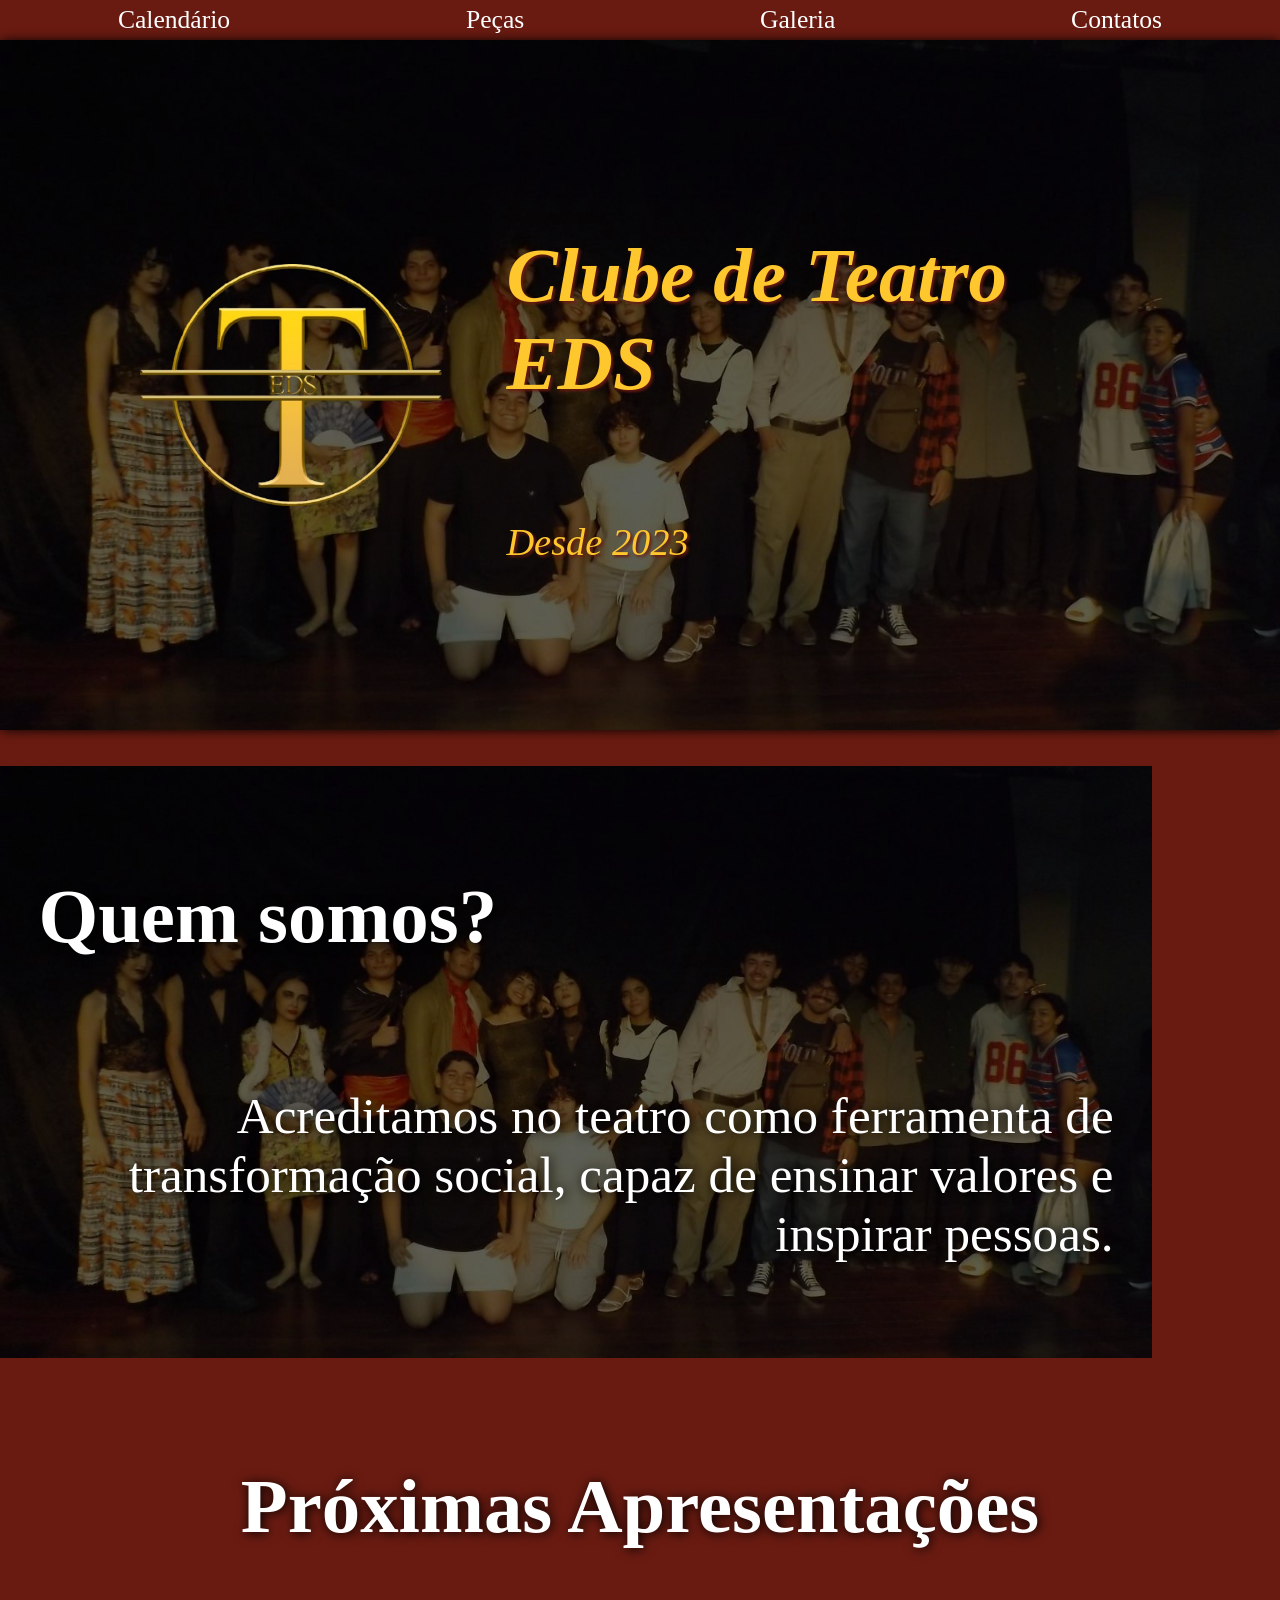
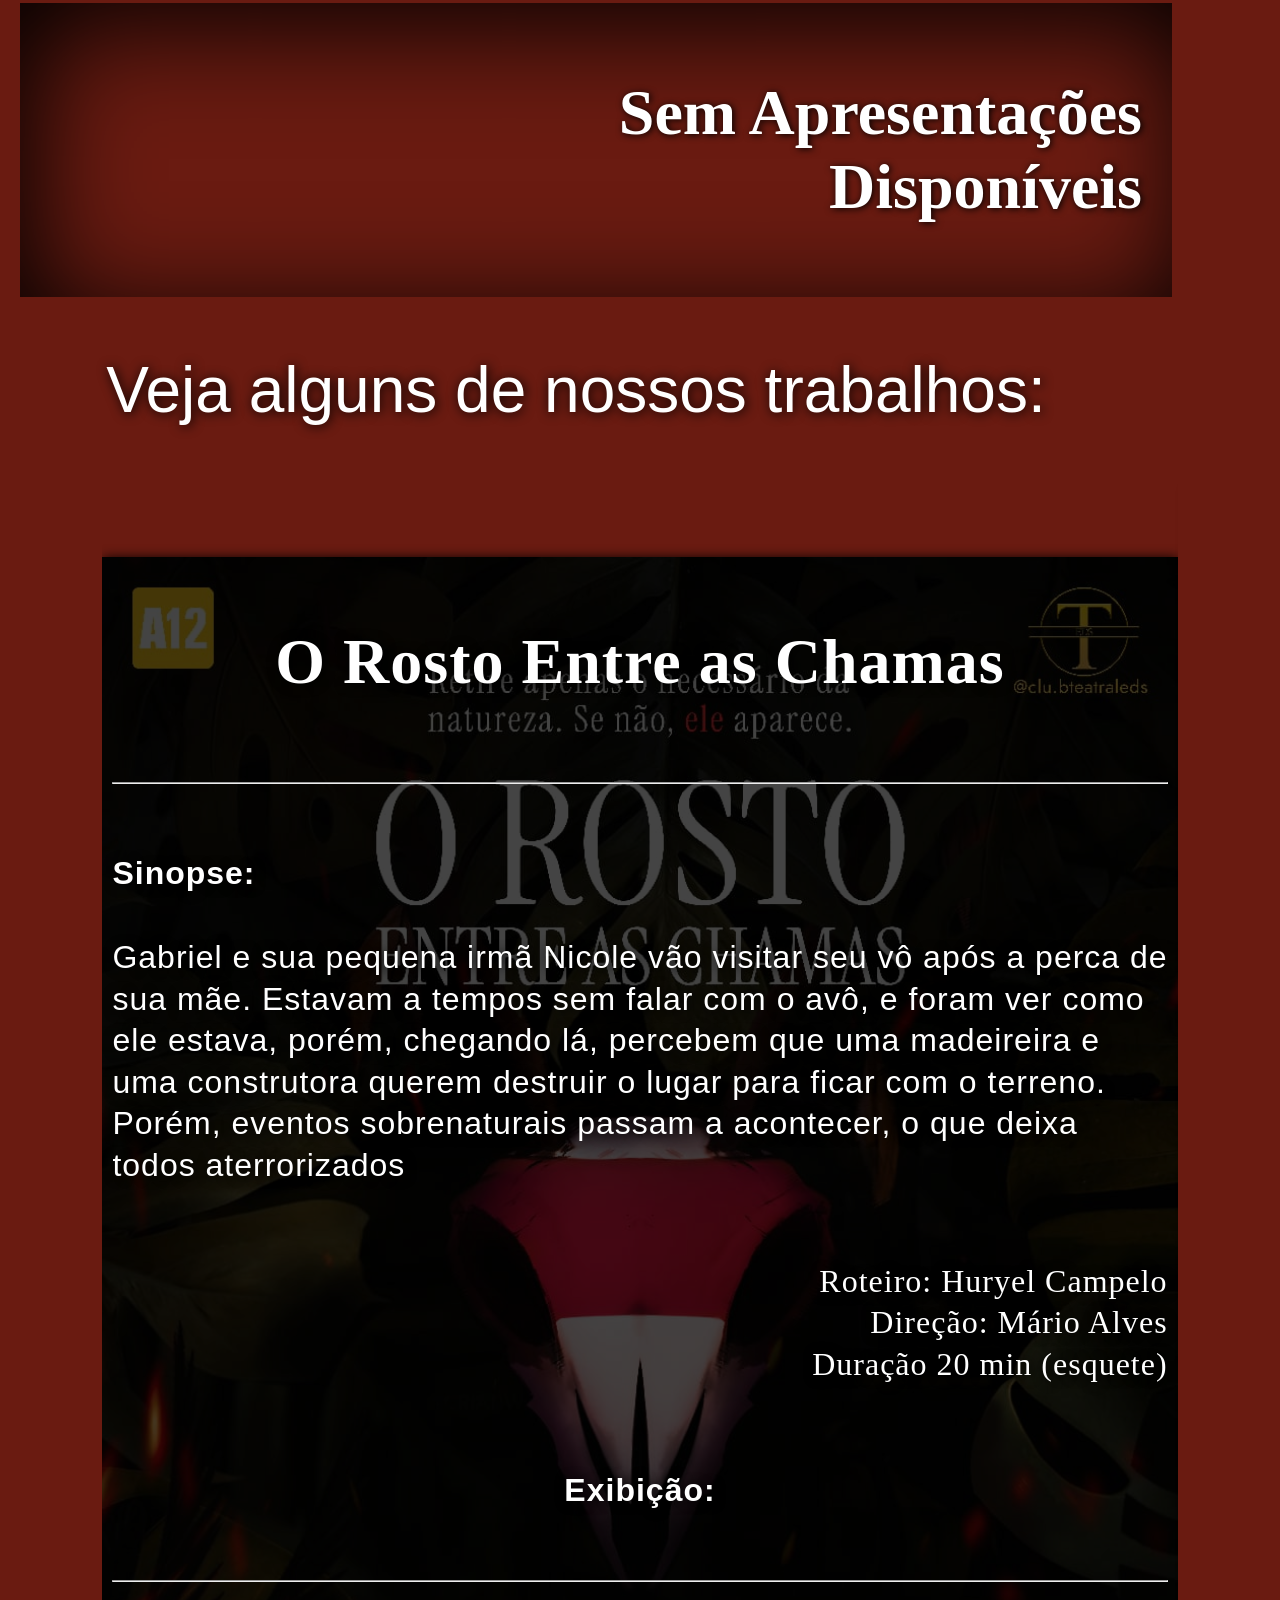
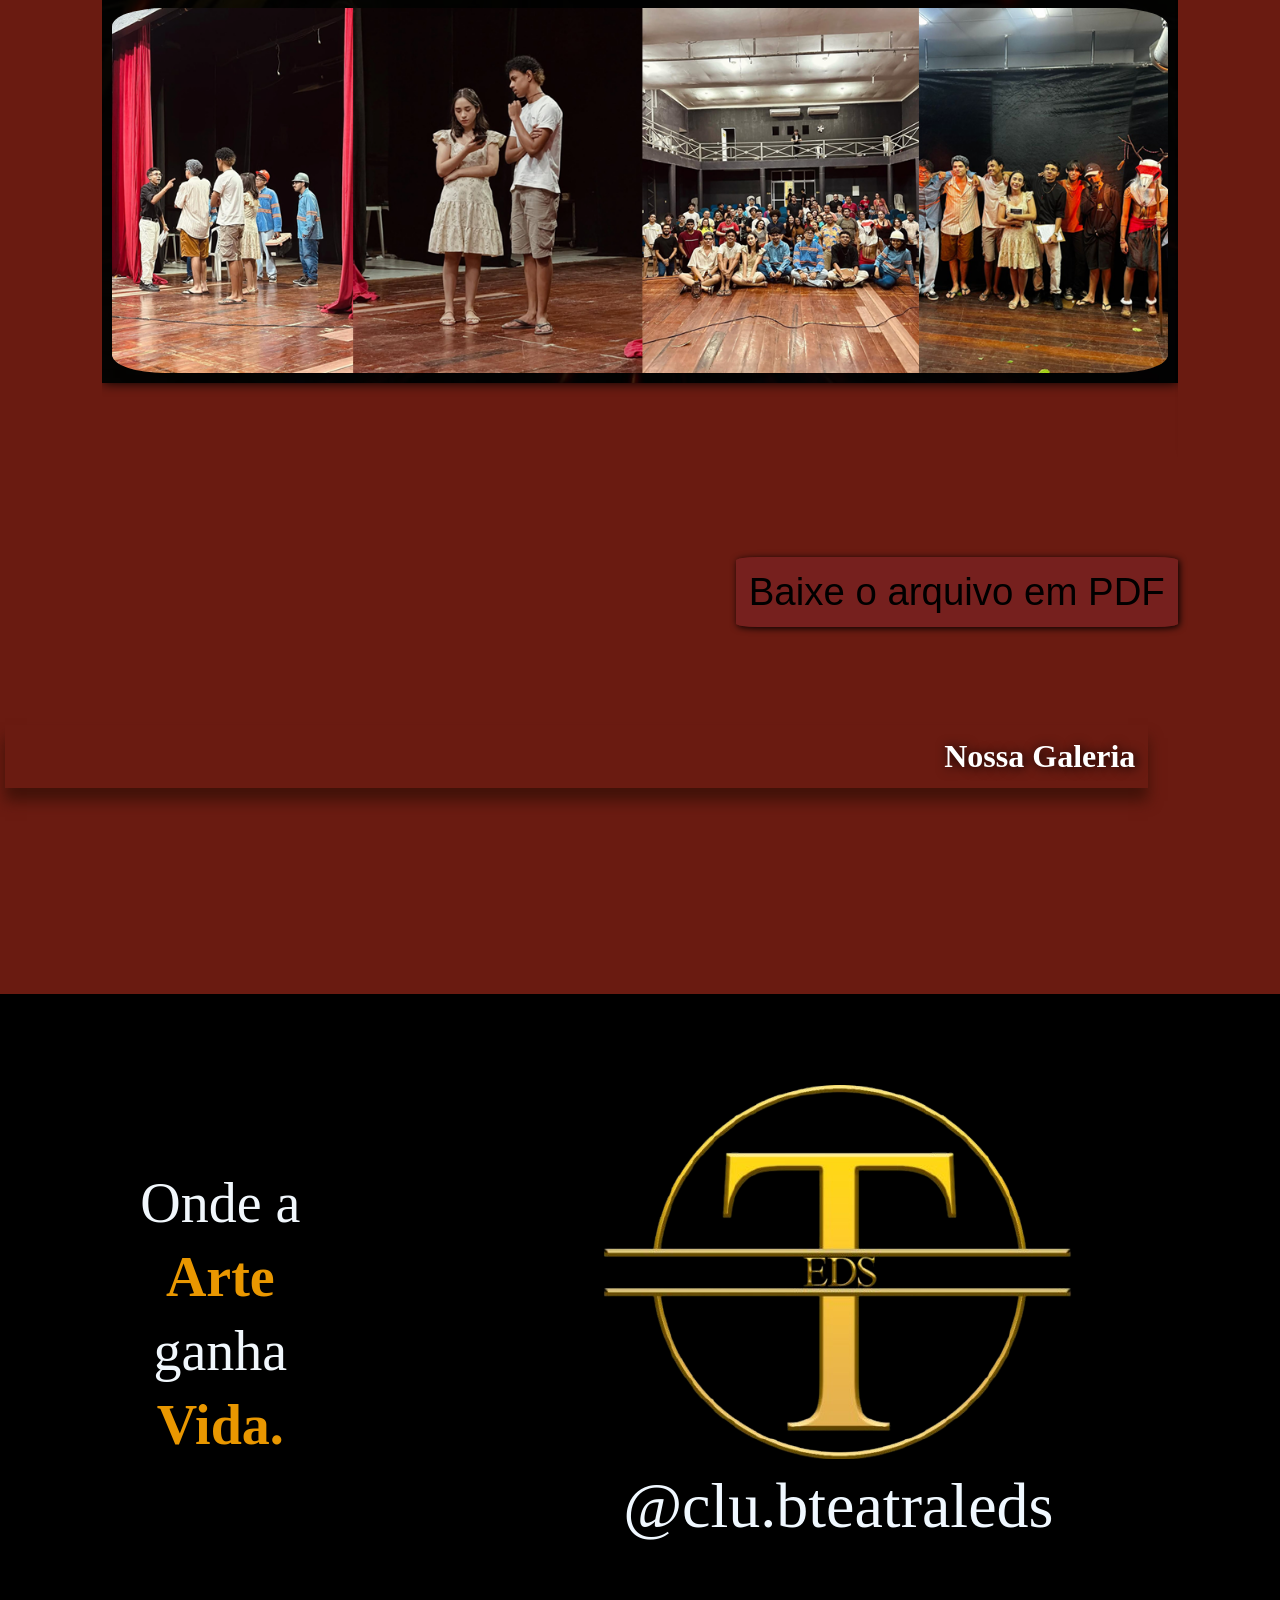
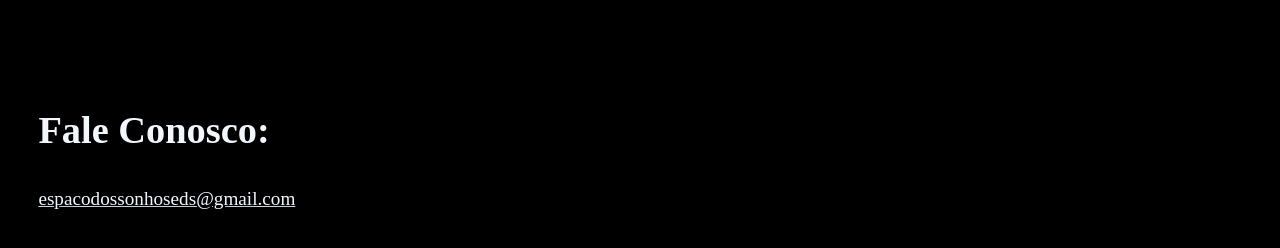
==== commit 4a909861: "carrosel" ====
--- a/index.html
+++ b/index.html
@@ -94,13 +94,6 @@
             </p>
         </div>
     </div> 
-
-    <div class="dots">
-        <button class="active"></button>
-        <button></button>
-        <button></button>
-        <button></button>
-    </div>
 
 </section>
 
@@ -125,12 +118,11 @@
     </div>
 </div>
 
-<br>
+<br><br>
 
 <div id="chama_obra">
     Veja alguns de nossos trabalhos:
 </div>
-
 <section class="carrosel-geral">
     <div class="all_obra">
 
@@ -294,16 +286,9 @@
             </div>
         </div>
     </div>
-
-    <div class="dots">
-                <button class="active"></button>
-                <button></button>
-                <button></button>
-                <button></button>
-    </div>
-
-
+    
 </section>
+
 <br>
     <div class="pdf">
         <a href="Portifólio - EDS.pdf"
@@ -689,5 +674,6 @@
 </div>
 </footer>
 
+<script src="script.js"></script>
 </body>
 </html>
--- a/style.css
+++ b/style.css
@@ -265,11 +265,6 @@
     font-size: 5vw;
 }
 
-.carrosel-geral{
-    position: relative;
-    width: 100%;
-}
-
 .all_obra{
     margin-inline: 8%;
 
@@ -332,25 +327,6 @@
     }
 }
 
-.dots{
-    display: flex;
-    justify-content: center;
-    gap: 5vw;
-}
-
-.dots button{
-    width: 2vw;
-    height: 2vw;
-    border-radius: 50%;
-    border: none;
-    background-color: rgb(255, 255, 255);
-    cursor: pointer;
-}
-
-.dots button.active{
-    background-color: #ffc72e;
-}
-
 .pdf{
     margin-top: 2vw;
     display: flex;
--- a/style.css
+++ b/style.css
@@ -265,11 +265,6 @@
     font-size: 5vw;
 }
 
-.carrosel-geral{
-    position: relative;
-    width: 100%;
-}
-
 .all_obra{
     margin-inline: 8%;
 
@@ -332,25 +327,6 @@
     }
 }
 
-.dots{
-    display: flex;
-    justify-content: center;
-    gap: 5vw;
-}
-
-.dots button{
-    width: 2vw;
-    height: 2vw;
-    border-radius: 50%;
-    border: none;
-    background-color: rgb(255, 255, 255);
-    cursor: pointer;
-}
-
-.dots button.active{
-    background-color: #ffc72e;
-}
-
 .pdf{
     margin-top: 2vw;
     display: flex;
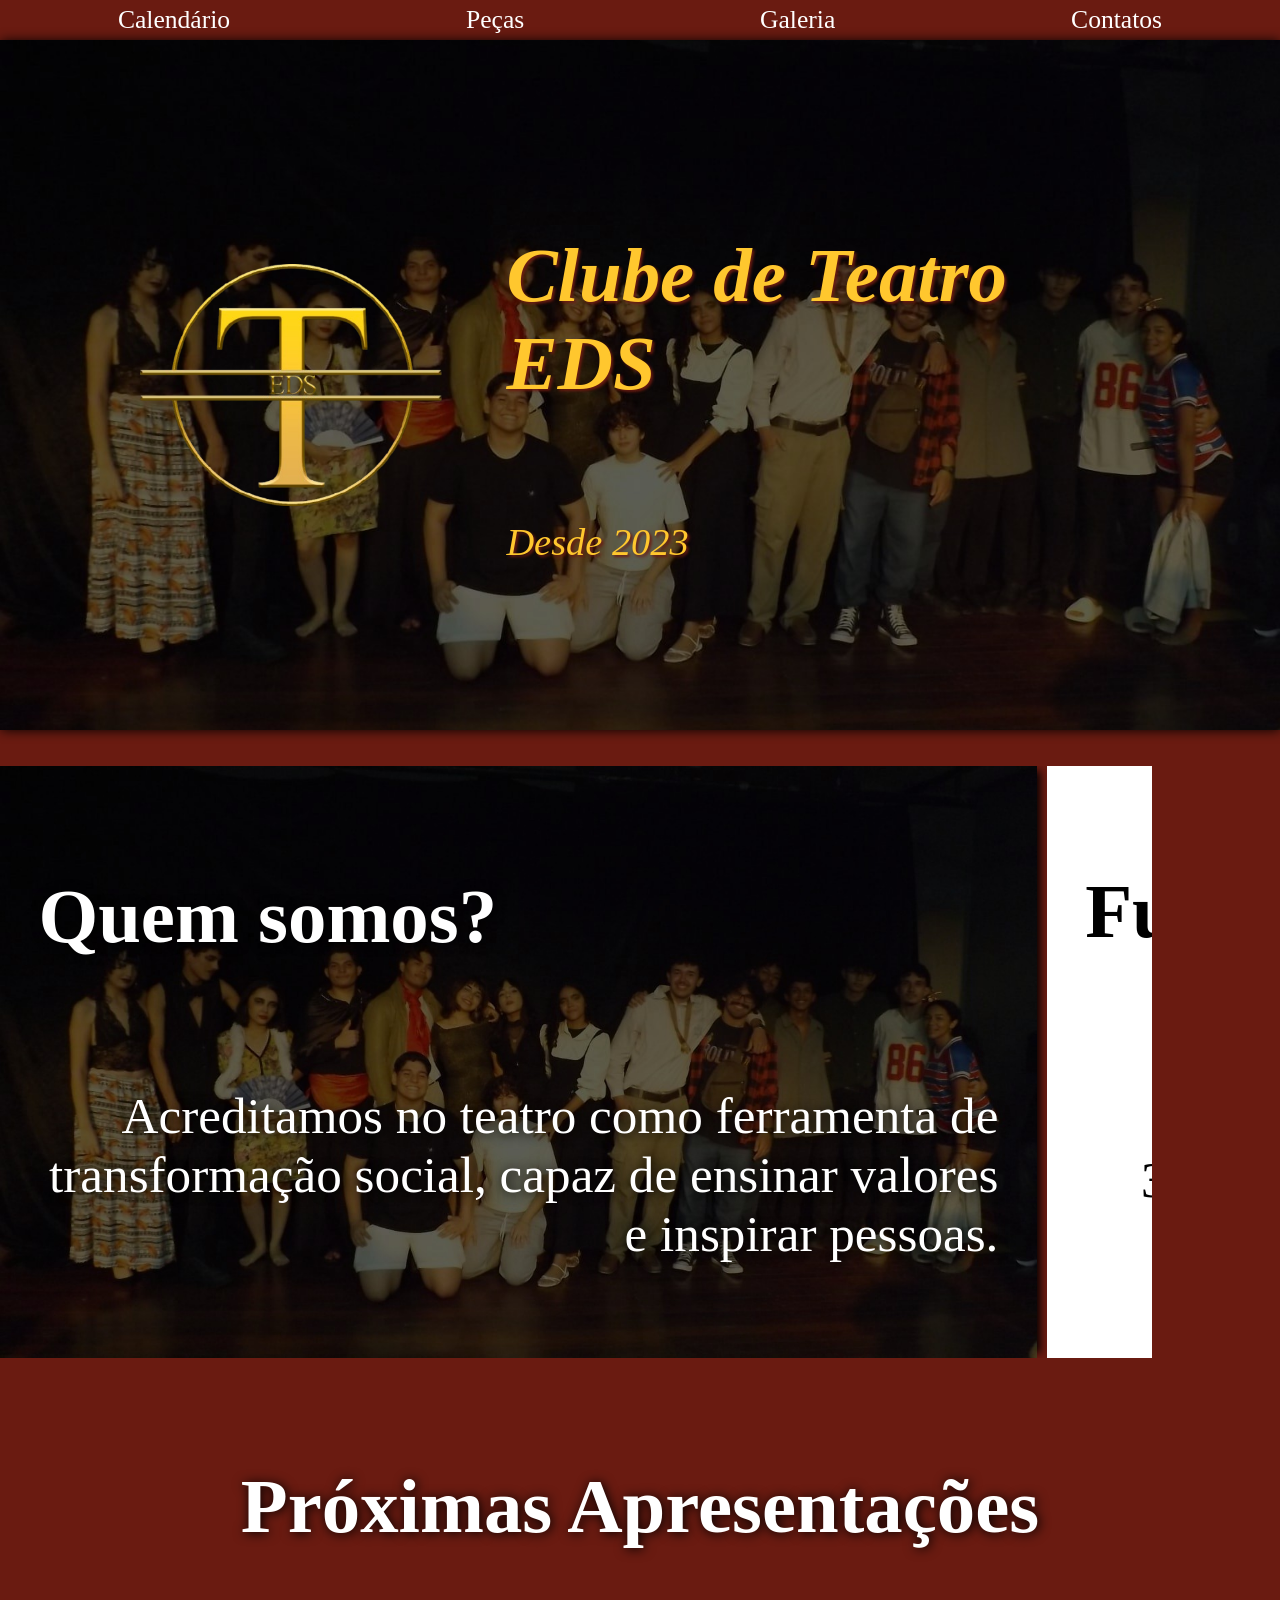
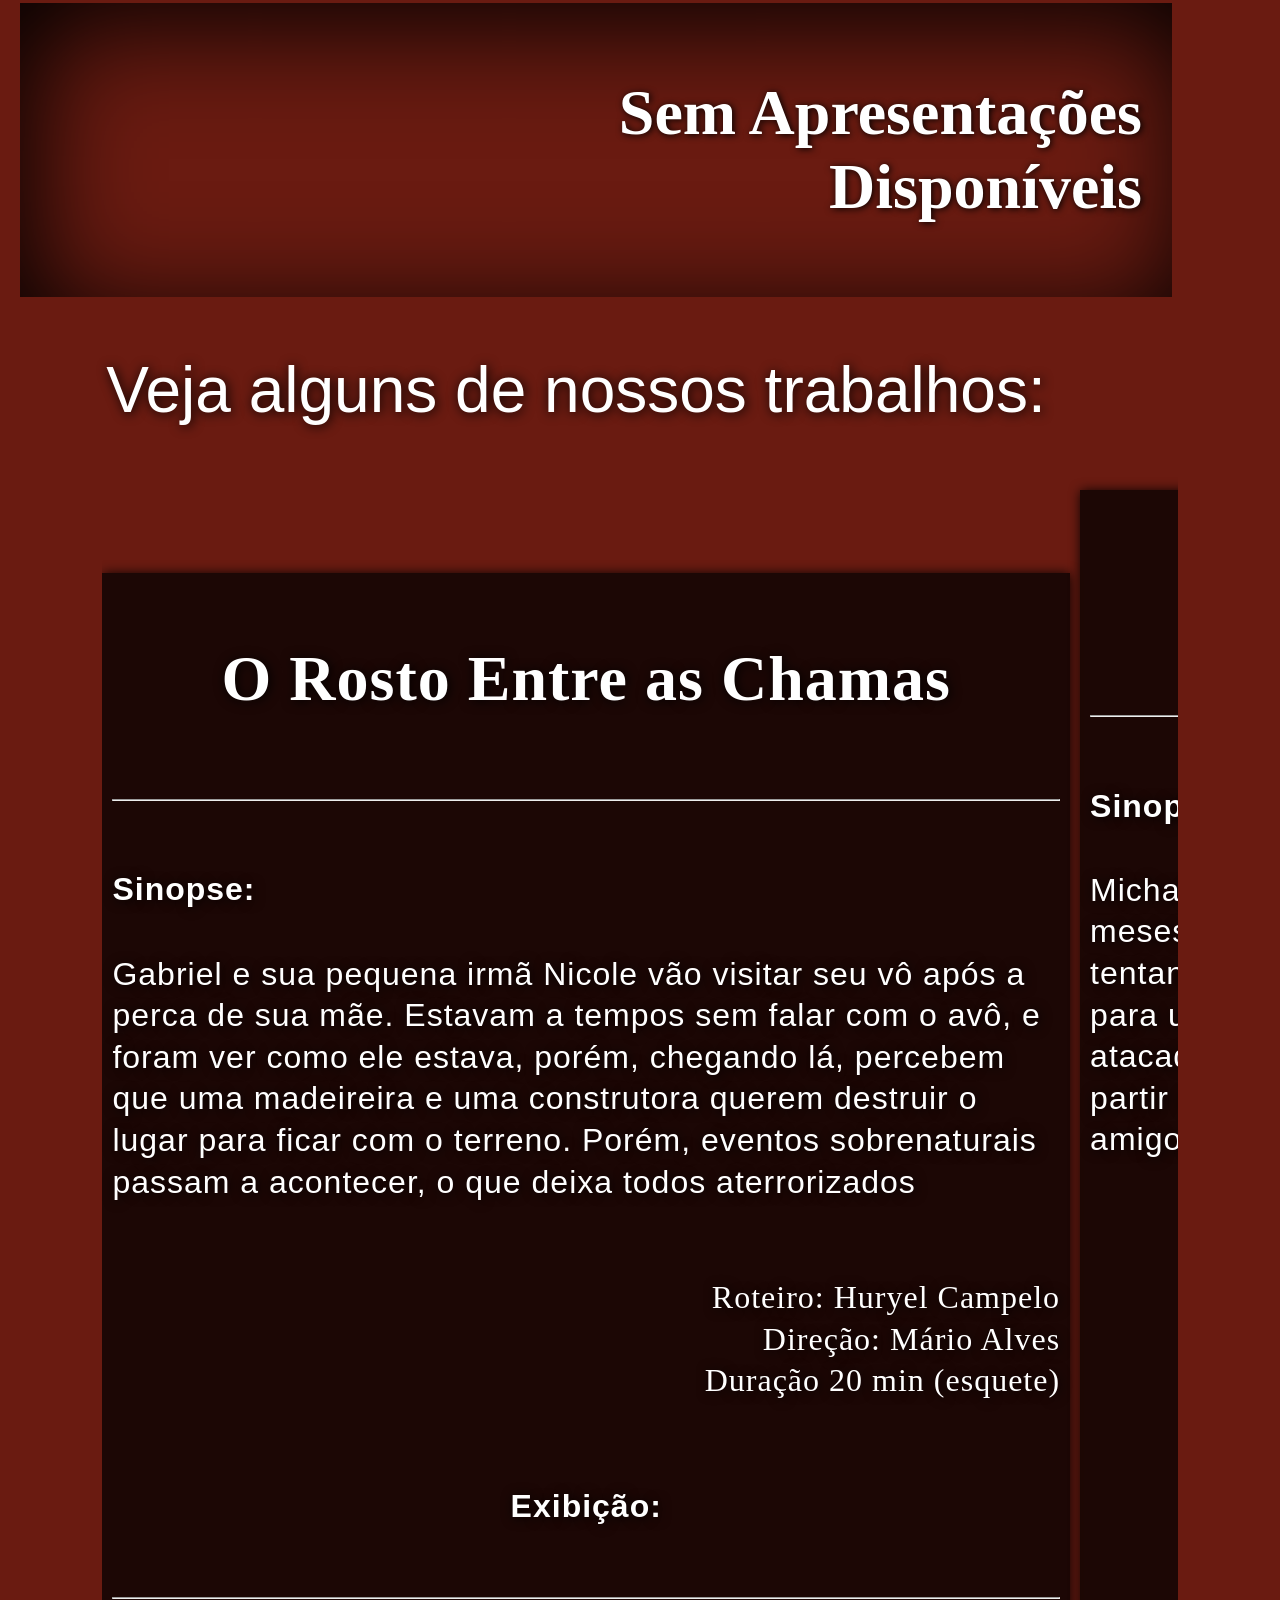
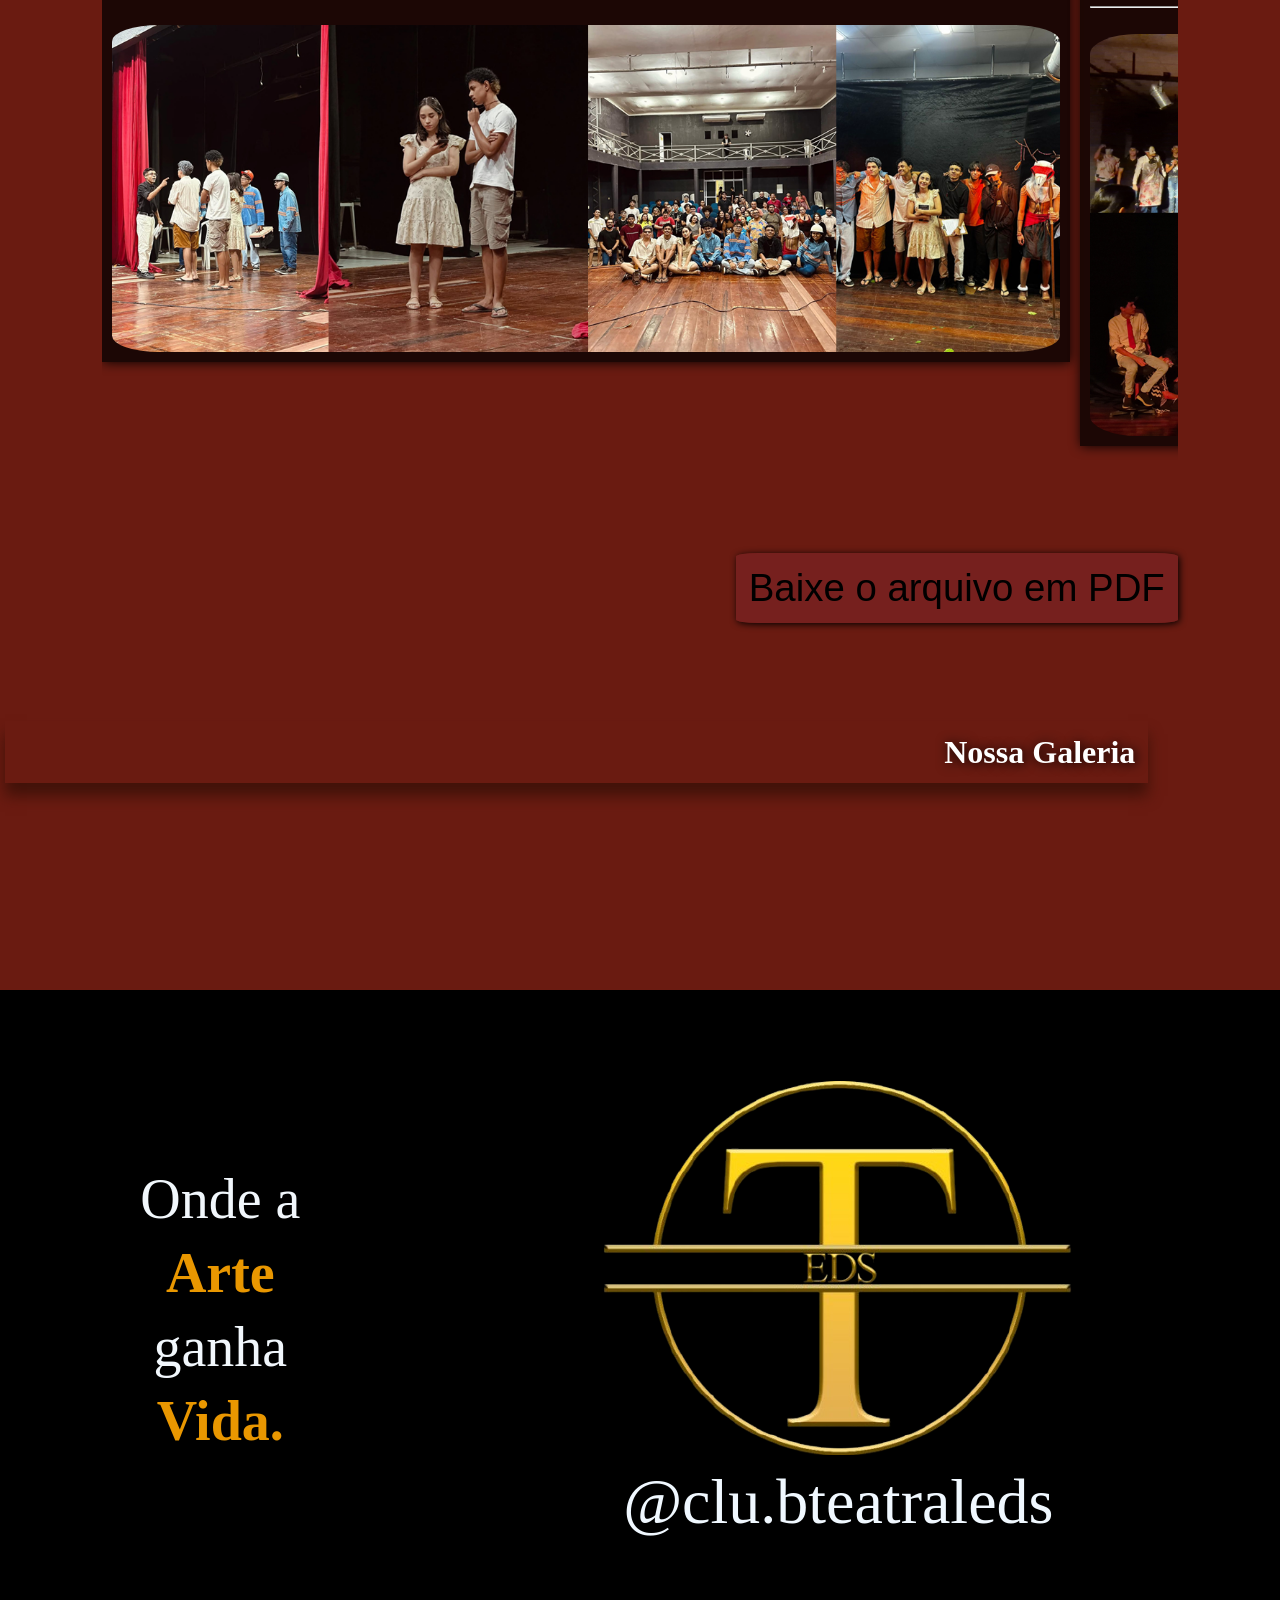
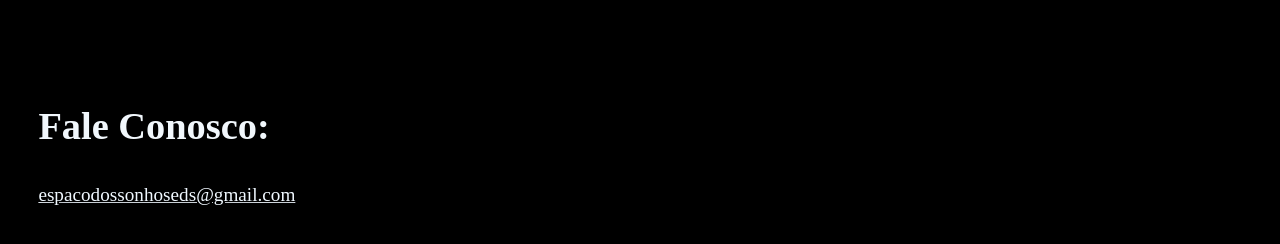
==== commit 896f3dab: "commit sla qual" ====
--- a/index.html
+++ b/index.html
@@ -129,7 +129,7 @@
         <div class="obra"
         style="
         background-color: rgba(0, 0, 0, 0.733);
-        background-image: url(orostoentreaschamas.jpeg);
+        /* background-image: url(orostoentreaschamas.jpeg); */
         width: 100%;
         background-size: cover;
         background-repeat: no-repeat;
@@ -171,7 +171,7 @@
         <div class="obra"
         style="
         background-color: rgba(0, 0, 0, 0.733);
-        background-image: url(ocemiteriodeprometeu.jpeg);
+        /* background-image: url(ocemiteriodeprometeu.jpeg); */
         width: 100%;
         background-size: cover;
         background-repeat: no-repeat;
@@ -209,7 +209,7 @@
         <div class="obra"
         style="
         background-color: rgba(0, 0, 0, 0.733);
-        background-image: url(avegeni.jpeg);
+        /* background-image: url(avegeni.jpeg); */
         width: 100%;
         background-size: cover;
         background-repeat: no-repeat;
@@ -249,7 +249,7 @@
         <div class="obra"
         style="
         background-color: rgba(0, 0, 0, 0.733);
-        background-image: url(opoemaepico.jpeg);
+        /* background-image: url(opoemaepico.jpeg); */
         width: 100%;
         background-size: cover;
         background-repeat: no-repeat;
--- a/style.css
+++ b/style.css
@@ -147,7 +147,7 @@
         flex-direction: column;
         justify-content: center;
 
-        flex: 0 0 100% ;
+        flex: 0 0 90% ;
         max-height: 50vw;
         box-sizing: border-box;
         scroll-snap-align: start;
@@ -277,8 +277,9 @@
     size-adjust: contain;
 
     >.obra{
+        width: 90%;
         box-sizing: border-box;
-        flex: 0 0 100%;
+        flex: 0 0 90%;
         scroll-snap-align: start;
 
         background-color: rgb(255, 255, 255);
@@ -303,14 +304,16 @@
                     >.nomeo{
                         text-align: center;
                         display: flex;
+                        flex-direction: column;
                         justify-content: center;
-                        >h1{
+                        h1{
                             font-size: 5vw;
                         }
                     }
 
                     >.descrito{
                         display: flex;
+                        flex-direction: column;
                         justify-content: end;
                         text-align: right;
 
--- a/style.css
+++ b/style.css
@@ -147,7 +147,7 @@
         flex-direction: column;
         justify-content: center;
 
-        flex: 0 0 100% ;
+        flex: 0 0 90% ;
         max-height: 50vw;
         box-sizing: border-box;
         scroll-snap-align: start;
@@ -277,8 +277,9 @@
     size-adjust: contain;
 
     >.obra{
+        width: 90%;
         box-sizing: border-box;
-        flex: 0 0 100%;
+        flex: 0 0 90%;
         scroll-snap-align: start;
 
         background-color: rgb(255, 255, 255);
@@ -303,14 +304,16 @@
                     >.nomeo{
                         text-align: center;
                         display: flex;
+                        flex-direction: column;
                         justify-content: center;
-                        >h1{
+                        h1{
                             font-size: 5vw;
                         }
                     }
 
                     >.descrito{
                         display: flex;
+                        flex-direction: column;
                         justify-content: end;
                         text-align: right;
 
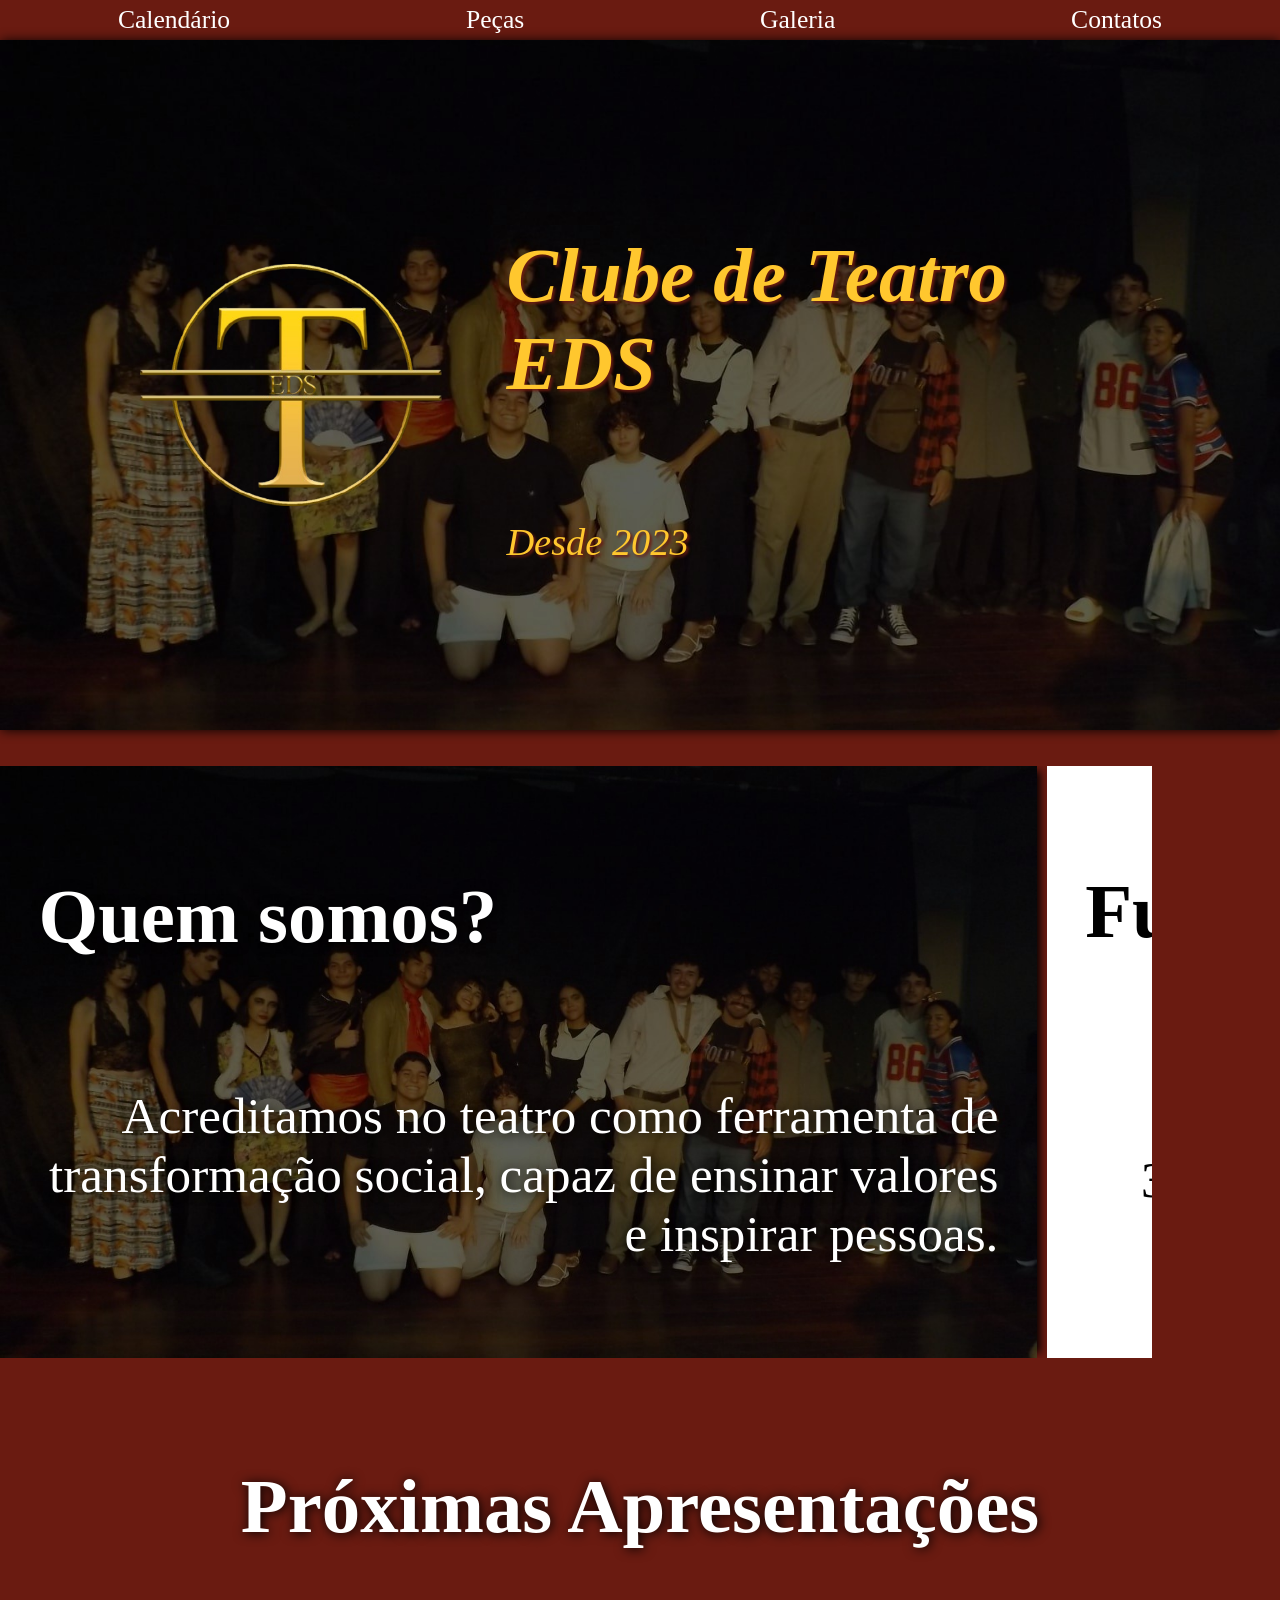
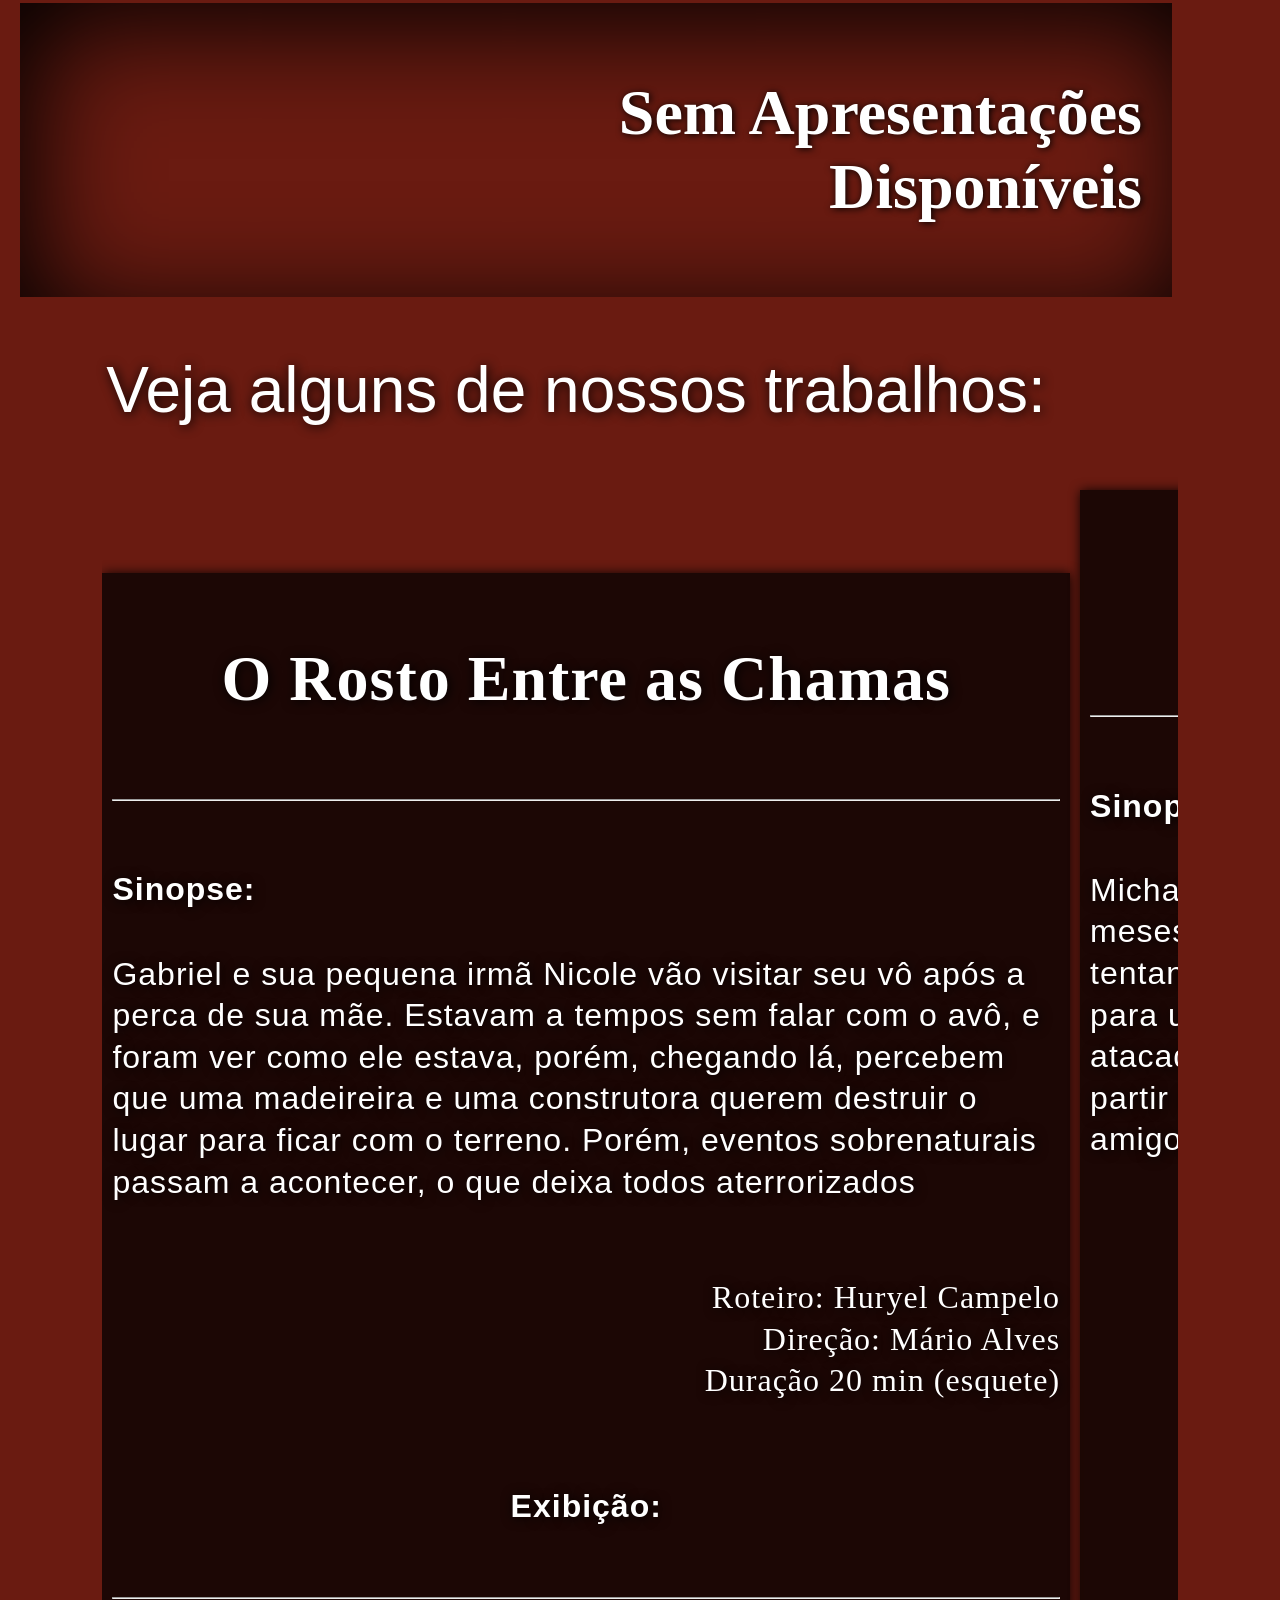
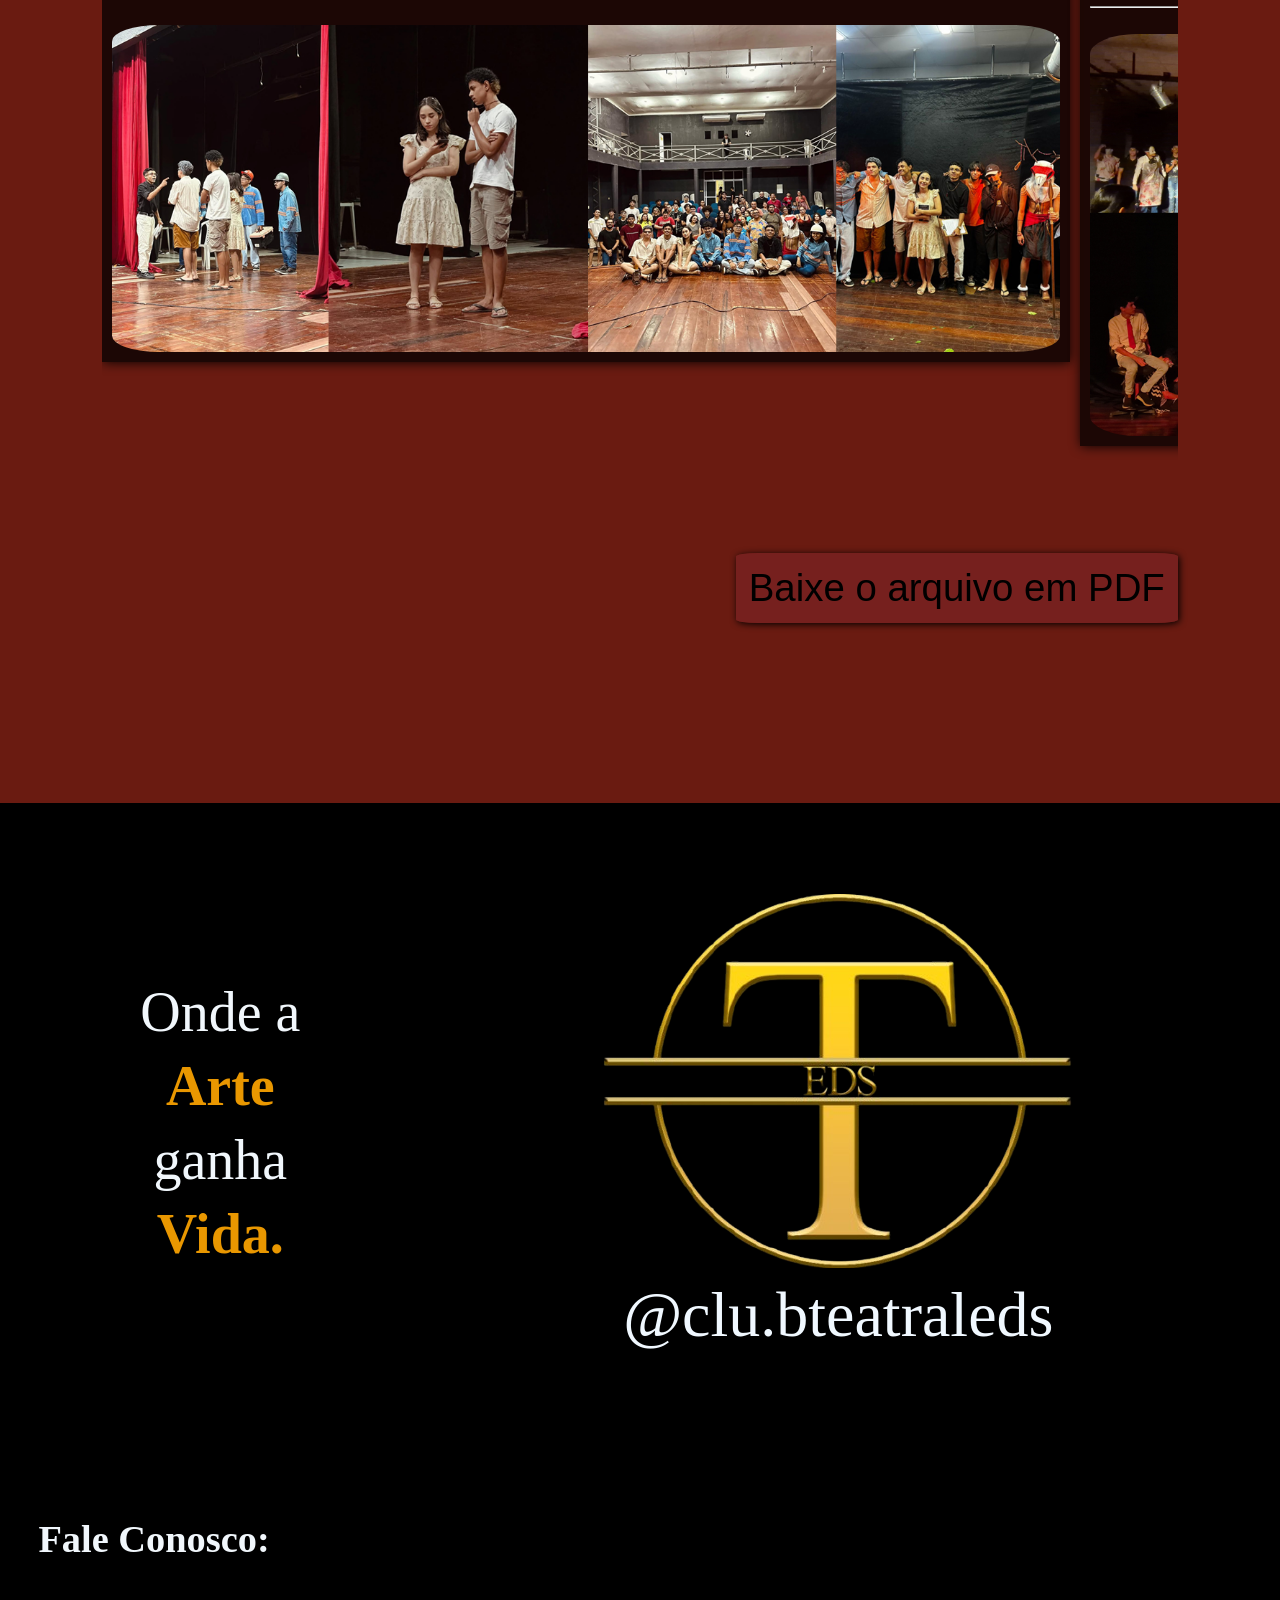
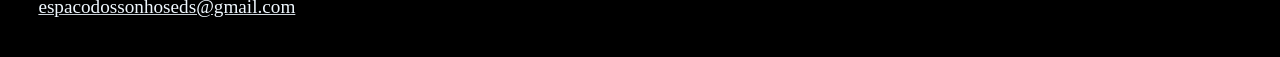
==== commit d7e80d3c: "apagando galeria" ====
--- a/index.html
+++ b/index.html
@@ -297,364 +297,6 @@
         </a>
     </div>
 
-    <br><br><br><br>
-
-<details id="images">
-
-    <summary>
-        <h1>Nossa Galeria</h1>
-    </summary>
-
-
-    <div class="galeria">
-
-        <details>
-            <summary><h2>O Rosto Entre as Chamas</h4></summary>
-
-            <div class="card">
-                <a href="galeria/anhangá/WhatsApp Image 2026-04-08 at 13.16.37 (1).jpeg" download="o_rosto_entre_as_chamas_eds">
-                    <img src="galeria/anhangá/WhatsApp Image 2026-04-08 at 13.16.37 (1).jpeg" alt="Faça o download aqui">
-                </a>
-
-                <a href="galeria/anhangá/WhatsApp Image 2026-04-08 at 13.16.37.jpeg" download="o_rosto_entre_as_chamas_eds">
-                    <img src="galeria/anhangá/WhatsApp Image 2026-04-08 at 13.16.37.jpeg" alt="Faça o download aqui">
-                </a>
-
-                <a href="galeria/anhangá/WhatsApp Image 2026-04-08 at 13.16.38.jpeg" download="o_rosto_entre_as_chamas_eds">
-                    <img src="galeria/anhangá/WhatsApp Image 2026-04-08 at 13.16.38.jpeg" alt="Faça o donwload aqui">
-                </a>
-            </div>
-
-        </details>
-
-        <details>
-            <summary><h2>O Cemitério de Prometeu</h2></summary>
-
-            <div class="card">
-                <a href="galeria/prometeu/20251127_164607.mp4" download="o_cemiterio_de_prometeu_eds"><video width="100%" controls>
-                    <source src="galeria/prometeu/20251127_164607.mp4" type="video/mp4">
-                </video></a>
-
-                <a href="galeria/prometeu/20251127_182710.jpg" download="o_cemiterio_de_prometeu_eds">
-                    <img src="galeria/prometeu/20251127_182710.jpg" alt="o_cemiterio_de_prometeu_eds">
-                </a>
-
-                <a href="galeria/prometeu/20251127_184622.jpg" download="o_cemiterio_de_prometeu_eds">
-                    <img src="galeria/prometeu/20251127_184640.jpg" alt="o_cemiterio_de_prometeu_eds">
-                </a>
-
-                <a href="galeria/prometeu/20251127_184640.jpg" download="o_cemiterio_de_prometeu_eds">
-                    <img src="galeria/prometeu/20251127_184640.jpg" alt="">
-                </a>
-
-                <a href="galeria/prometeu/20251127_184831.jpg" download="o_cemiterio_de_prometeu_eds">
-                    <img src="galeria/prometeu/20251127_184831.jpg" alt="">
-                </a>
-
-                <details>
-                    <summary><p>+</p></summary>
-
-                    <div class="card">
-                        <a href="galeria/prometeu/20251127_185142.jpg" download="o_cemiterio_de_prometeu_eds">
-                            <img src="galeria/prometeu/20251127_185142.jpg" alt="">
-                        </a>
-
-                        <a href="galeria/prometeu/20251127_185153.jpg" download="o_cemiterio_de_prometeu_eds">
-                            <img src="galeria/prometeu/20251127_185153.jpg" alt="">
-                        </a>
-
-                        <a href="galeria/prometeu/20251127_185202.jpg" download="o_cemiterio_de_prometeu_eds">
-                            <img src="galeria/prometeu/20251127_185202.jpg" alt="">
-                        </a>
-
-                        <a href="galeria/prometeu/20251127_185238.jpg" download="o_cemiterio_de_prometeu_eds">
-                            <img src="galeria/prometeu/20251127_185238.jpg" alt="">
-                        </a>
-
-                        <a href="galeria/prometeu/20251127_185531.jpg" download="o_cemiterio_de_prometeu_eds">
-                            <img src="galeria/prometeu/20251127_185531.jpg" alt="">
-                        </a>
-
-                        <a href="galeria/prometeu/20251127_185546.jpg" download="o_cemiterio_de_prometeu_eds">
-                            <img src="galeria/prometeu/20251127_185546.jpg" alt="">
-                        </a>
-                    </div>
-                </details>
-            </div>
-        </details>
-
-        <details>
-            <summary><h2>Ave, Geni</h2></summary>
-
-            <div class="card">
-            <a href="galeria/geni/IMG_6031.jpg" download="ave_geni_eds">
-                <img src="galeria/geni/IMG_6031.jpg" alt="">
-            </a>
-
-            <a href="galeria/geni/IMG_6033.jpg" download="ave_geni_eds">
-                <img src="galeria/geni/IMG_6033.jpg" alt="">
-            </a>
-
-            <a href="galeria/geni/IMG_6036.jpg" download="ave_geni_eds">
-                <img src="galeria/geni/IMG_6036.jpg" alt="">
-            </a>
-
-            <a href="galeria/geni/IMG_6038.jpg" download="ave_geni_eds">
-                <img src="galeria/geni/IMG_6038.jpg" alt="">
-            </a>
-
-            <a href="galeria/geni/IMG_6041.jpg" download="ave_geni_eds">
-                <img src="galeria/geni/IMG_6041.jpg" alt="">
-            </a>
-
-                <details>
-                <summary><h1>+</h1></summary>
-
-                    <div class="card">
-                        <a href="galeria/geni/IMG_6044.jpg" download="ave_geni_eds">
-                            <img src="galeria/geni/IMG_6044.jpg" alt="">
-                        </a>
-
-                        <a href="galeria/geni/IMG_6045.jpg" download="ave_geni_eds">
-                            <img src="galeria/geni/IMG_6045.jpg" alt="">
-                        </a>
-
-                        <a href="galeria/geni/IMG_6049.jpg" download="ave_geni_eds">
-                            <img src="galeria/geni/IMG_6049.jpg" alt="">
-                        </a>
-
-                        <a href="galeria/geni/IMG_6050.jpg" download="ave_geni_eds">
-                            <img src="galeria/geni/IMG_6050.jpg" alt="">
-                        </a>
-
-                        <a href="galeria/geni/IMG_6052.jpg" download="ave_geni_eds">
-                            <img src="galeria/geni/IMG_6052.jpg" alt="">
-                        </a>
-
-                        <a href="galeria/geni/IMG_6053.jpg" download="ave_geni_eds">
-                            <img src="galeria/geni/IMG_6053.jpg" alt="">
-                        </a>
-
-                        <a href="galeria/geni/IMG_6055.jpg" download="ave_geni_eds">
-                            <img src="galeria/geni/IMG_6055.jpg" alt="">
-                        </a>
-
-                        <a href="galeria/geni/IMG_6056.jpg" download="ave_geni_eds">
-                            <img src="galeria/geni/IMG_6056.jpg" alt="">
-                        </a>
-                    </div>
-            </details>
-            </div>
-        </details>
-
-        <details>
-            <summary><h2>O Poema Épico</h2></summary>
-
-            <div class="card">
-                <a href="galeria/poema/07b35122-2328-4dd7-bfd2-1ca12eb8b15a (2).jpg" download="o_poema_epico_eds">
-                    <img src="galeria/poema/07b35122-2328-4dd7-bfd2-1ca12eb8b15a (2).jpg" alt="">
-                </a>
-
-                <a href="galeria/poema/0b1714a9-23f2-4e85-829d-e0b2839d7e77 (2).jpg" download="o_poema_epico_eds">
-                    <img src="galeria/poema/0b1714a9-23f2-4e85-829d-e0b2839d7e77 (2).jpg" alt="">
-                </a>
-
-                <a href="galeria/poema/1db18377-5d89-42a8-834a-e3b6b6d676e4 (2).jpg" download="o_poema_epico_eds">
-                    <img src="galeria/poema/1db18377-5d89-42a8-834a-e3b6b6d676e4 (2).jpg" alt="">
-                </a>
-
-                <a href="galeria/poema/1fa50157-0507-48af-85da-d995d054a136 (2).jpg" download="o_poema_epico_eds">
-                    <img src="galeria/poema/1fa50157-0507-48af-85da-d995d054a136 (2).jpg" alt="">
-                </a>
-
-                <a href="galeria/poema/2144ab34-45f2-46fa-bad9-f7eff20f8049 (2).jpg" download="o_poema_epico_eds">
-                    <img src="galeria/poema/2144ab34-45f2-46fa-bad9-f7eff20f8049 (2).jpg" alt="">
-                </a>
-
-                <details>
-                    <summary><h1>+</h1></summary>
-
-                        <div class="card">
-                            <a href="galeria/poema/240e4c1e-ec8b-4d75-b14b-01745f4f1ed0 (2).jpg" download="o_poema_epico_eds">
-                                <img src="galeria/poema/240e4c1e-ec8b-4d75-b14b-01745f4f1ed0 (2).jpg" alt="">
-                            </a>
-
-                            <a href="galeria/poema/349032e1-5214-4189-80a1-390614072640 (2).jpg" download="o_poema_epico_eds">
-                                <img src="galeria/poema/349032e1-5214-4189-80a1-390614072640 (2).jpg" alt="">
-                            </a>
-
-                            <a href="galeria/poema/69c79090-771d-4409-8716-8bc295071dc9 (2).jpg" download="o_poema_epico_eds">
-                                <img src="galeria/poema/69c79090-771d-4409-8716-8bc295071dc9 (2).jpg" alt="">
-                            </a>
-
-                            <a href="galeria/poema/86aa9dad-4667-44c8-b54a-4a4ab7bde9f5 (2).jpg" download="o_poema_epico_eds">
-                                <img src="galeria/poema/86aa9dad-4667-44c8-b54a-4a4ab7bde9f5 (2).jpg" alt="">
-                            </a>
-
-                            <a href="galeria/poema/9231fff8-5def-498d-8bbf-61050f99fb4b (2).jpg" download="o_poema_epico_eds">
-                                <img src="galeria/poema/9231fff8-5def-498d-8bbf-61050f99fb4b (2).jpg" alt="">
-                            </a>
-
-                            <a href="galeria/poema/a86ad685-5594-4753-bd68-ba4fcee3b670 (2).jpg" download="o_poema_epico_eds">
-                                <img src="galeria/poema/a86ad685-5594-4753-bd68-ba4fcee3b670 (2).jpg" alt="">
-                            </a>
-
-                            <a href="galeria/poema/bed0e883-5b4f-4645-96fc-af23e3649aaf (2).jpg" download="o_poema_epico_eds">
-                                <img src="galeria/poema/bed0e883-5b4f-4645-96fc-af23e3649aaf (2).jpg" alt="">
-                            </a>
-
-                            <a href="galeria/poema/cbcf08ab-fdb1-4513-9627-e5a82aa794cc (2).jpg" download="o_poema_epico_eds">
-                                <img src="galeria/poema/cbcf08ab-fdb1-4513-9627-e5a82aa794cc (2).jpg" alt="">
-                            </a>
-
-                            <a href="galeria/poema/dd21946f-7cc8-494c-a1d0-e623e1103b65 (2).jpg" download="o_poema_epico_eds">
-                                <img src="galeria/poema/dd21946f-7cc8-494c-a1d0-e623e1103b65 (2).jpg" alt="">
-                            </a>
-
-                            <a href="galeria/poema/IMG_7827.jpg" download="o_poema_epico_eds">
-                                <img src="galeria/poema/IMG_7827.jpg" alt="">
-                            </a>
-
-                            <a href="galeria/poema/IMG_7830.jpg" download="o_poema_epico_eds">
-                                <img src="galeria/poema/IMG_7830.jpg" alt="">
-                            </a>
-
-                            <a href="galeria/poema/IMG_7832.jpg" download="o_poema_epico_eds">
-                                <img src="galeria/poema/IMG_7832.jpg" alt="">
-                            </a>
-
-                            <a href="galeria/poema/IMG_7833.jpg" download="o_poema_epico_eds">
-                                <img src="galeria/poema/IMG_7833.jpg" alt="">
-                            </a>
-
-                            <a href="galeria/poema/IMG_7835.jpg" download="o_poema_epico_eds">
-                                <img src="galeria/poema/IMG_7835.jpg" alt="">
-                            </a>
-
-                            <a href="galeria/poema/IMG_7836.jpg" download="o_poema_epico_eds">
-                                <img src="galeria/poema/IMG_7836.jpg" alt="">
-                            </a>
-
-                            <a href="galeria/poema/IMG_7838.jpg" download="o_poema_epico_eds">
-                                <img src="galeria/poema/IMG_7838.jpg" alt="">
-                            </a>
-
-                            <a href="galeria/poema/IMG_7844.jpg" download="o_poema_epico_eds">
-                                <img src="galeria/poema/IMG_7844.jpg" alt="">
-                            </a>
-
-                            <a href="galeria/poema/IMG_7846.jpg" download="o_poema_epico_eds">
-                                <img src="galeria/poema/IMG_7846.jpg" alt="">
-                            </a>
-
-                            <a href="galeria/poema/IMG_7849.jpg" download="o_poema_epico_eds">
-                                <img src="galeria/poema/IMG_7849.jpg" alt="">
-                            </a>
-
-                            <a href="galeria/poema/IMG_7850.jpg" download="o_poema_epico_eds">
-                                <img src="galeria/poema/IMG_7850.jpg" alt="">
-                            </a>
-
-                            <a href="galeria/poema/IMG_7852.jpg" download="o_poema_epico_eds">
-                                <img src="galeria/poema/IMG_7852.jpg" alt="">
-                            </a>
-
-                            <a href="galeria/poema/IMG_7862.jpg" download="o_poema_epico_eds">
-                                <img src="galeria/poema/IMG_7862.jpg" alt="">
-                            </a>
-
-                            <a href="galeria/poema/IMG_7864.jpg" download="o_poema_epico_eds">
-                                <img src="galeria/poema/IMG_7864.jpg" alt="">
-                            </a>
-
-                            <a href="galeria/poema/IMG_7865.jpg" download="o_poema_epico_eds">
-                                <img src="galeria/poema/IMG_7865.jpg" alt="">
-                            </a>
-
-                            <a href="galeria/poema/IMG_7875.jpg" download="o_poema_epico_eds">
-                                <img src="galeria/poema/IMG_7875.jpg" alt="">
-                            </a>
-
-                            <a href="galeria/poema/IMG_7886 (2).jpg" download="o_poema_epico_eds">
-                                <img src="galeria/poema/IMG_7886 (2).jpg" alt="">
-                            </a>
-
-                            <a href="galeria/poema/IMG_7889 (2).jpg" download="o_poema_epico_eds">
-                                <img src="galeria/poema/IMG_7889 (2).jpg" alt="">
-                            </a>
-
-                            <a href="galeria/poema/IMG_7897.jpg" download="o_poema_epico_eds">
-                                <img src="galeria/poema/IMG_7897.jpg" alt="">
-                            </a>
-
-                            <a href="galeria/poema/IMG_8158.jpg" download="o_poema_epico_eds">
-                                <img src="galeria/poema/IMG_8158.jpg" alt="">
-                            </a>
-
-                            <a href="galeria/poema/IMG_8182.jpg" download="o_poema_epico_eds">
-                                <img src="galeria/poema/IMG_8182.jpg" alt="">
-                            </a>
-
-                            <a href="galeria/poema/IMG_8206.jpg" download="o_poema_epico_eds">
-                                <img src="galeria/poema/IMG_8206.jpg" alt="">
-                            </a>
-
-                            <a href="galeria/poema/IMG_8209.jpg" download="o_poema_epico_eds">
-                                <img src="galeria/poema/IMG_8209.jpg" alt="">
-                            </a>
-
-                            <a href="galeria/poema/IMG_8220.jpg" download="o_poema_epico_eds">
-                                <img src="galeria/poema/IMG_8220.jpg" alt="">
-                            </a>
-
-                            <a href="galeria/poema/IMG_8222.jpg" download="o_poema_epico_eds">
-                                <img src="galeria/poema/IMG_8222.jpg" alt="">
-                            </a>
-
-                            <a href="galeria/poema/IMG_8224.jpg" download="o_poema_epico_eds">
-                                <img src="galeria/poema/IMG_8224.jpg" alt="">
-                            </a>
-
-                            <a href="galeria/poema/IMG_8226.jpg" download="o_poema_epico_eds">
-                                <img src="galeria/poema/IMG_8226.jpg" alt="">
-                            </a>
-
-                            <a href="galeria/poema/IMG_8271.jpg" download="o_poema_epico_eds">
-                                <img src="galeria/poema/IMG_8271.jpg" alt="">
-                            </a>
-
-                            <a href="galeria/poema/IMG_8279.jpg" download="o_poema_epico_eds">
-                                <img src="galeria/poema/IMG_8279.jpg" alt="">
-                            </a>
-
-                            <a href="galeria/poema/IMG_8282.jpg" download="o_poema_epico_eds">
-                                <img src="galeria/poema/IMG_8282.jpg" alt="">
-                            </a>
-                            
-                            <a href="galeria/poema/IMG_8284.jpg" download="o_poema_epico_eds">
-                                <img src="galeria/poema/IMG_8284.jpg" alt="">
-                            </a>
-
-                            <a href="galeria/poema/IMG_8290.jpg" download="o_poema_epico_eds">
-                                <img src="galeria/poema/IMG_8290.jpg" alt="">
-                            </a>
-
-                            <a href="galeria/poema/IMG_8291.jpg" download="o_poema_epico_eds">
-                                <img src="galeria/poema/IMG_8291.jpg" alt="">
-                            </a>
-
-                            <a href="galeria/poema/IMG_8302.jpg" download="o_poema_epico_eds">
-                                <img src="galeria/poema/IMG_8302.jpg" alt="">
-                            </a>
-                        </div>
-                </details>
-            </div>
-        </details>
-        
-    </div> 
-
-</details>
-
 <br><br><br><br><br><br><br><br><br><br>
 
 <footer>
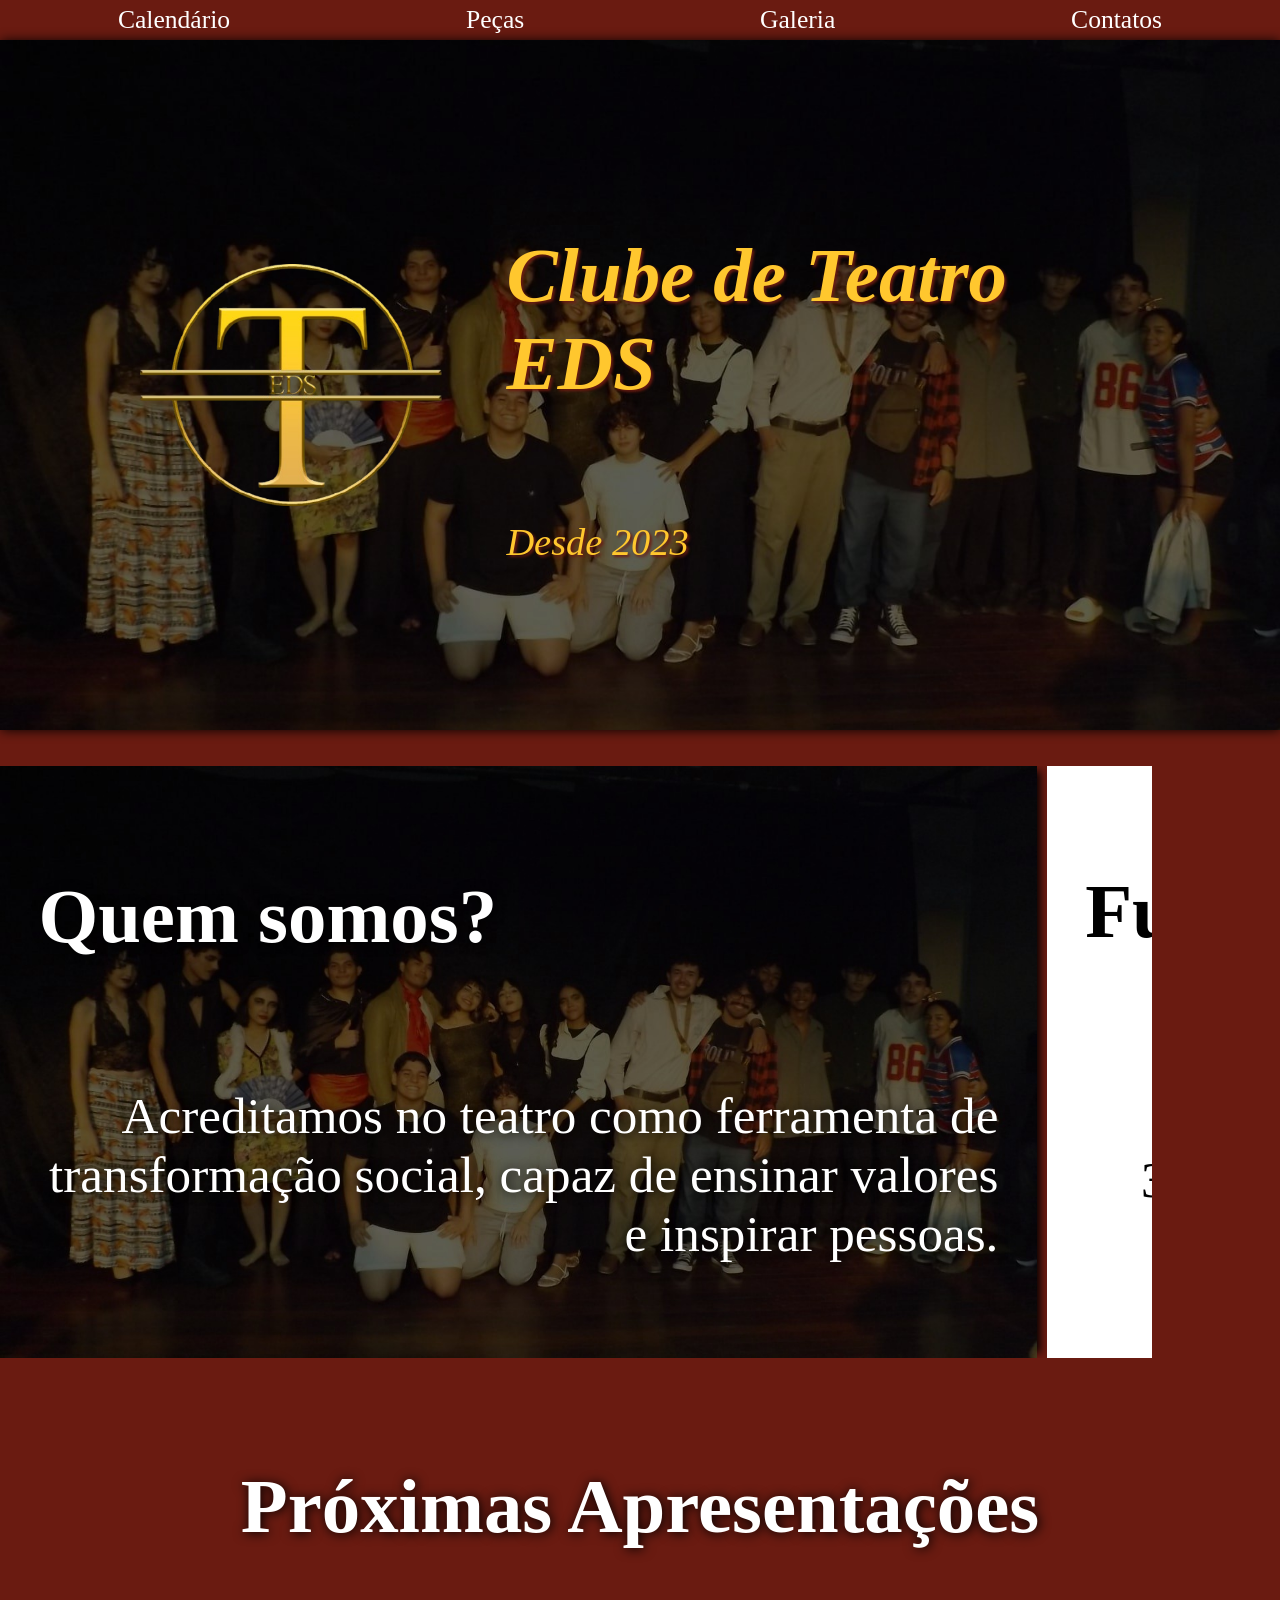
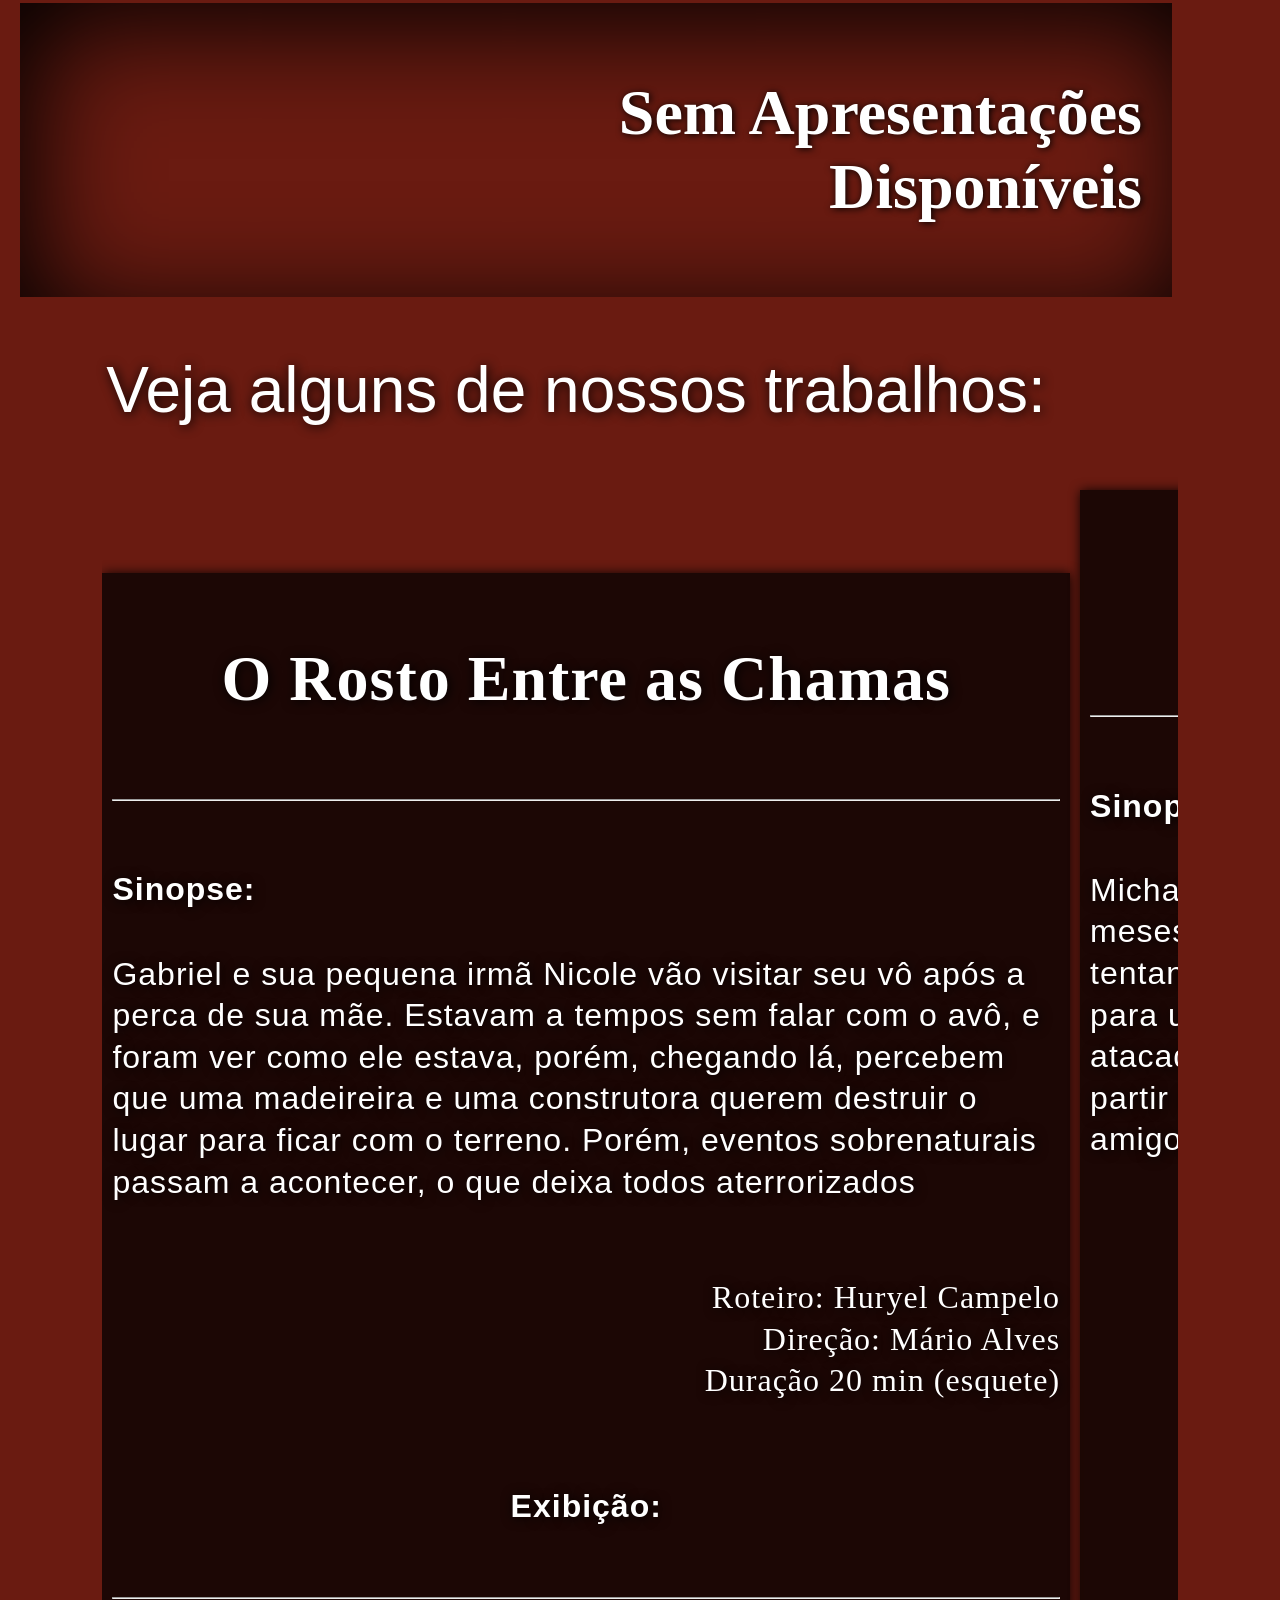
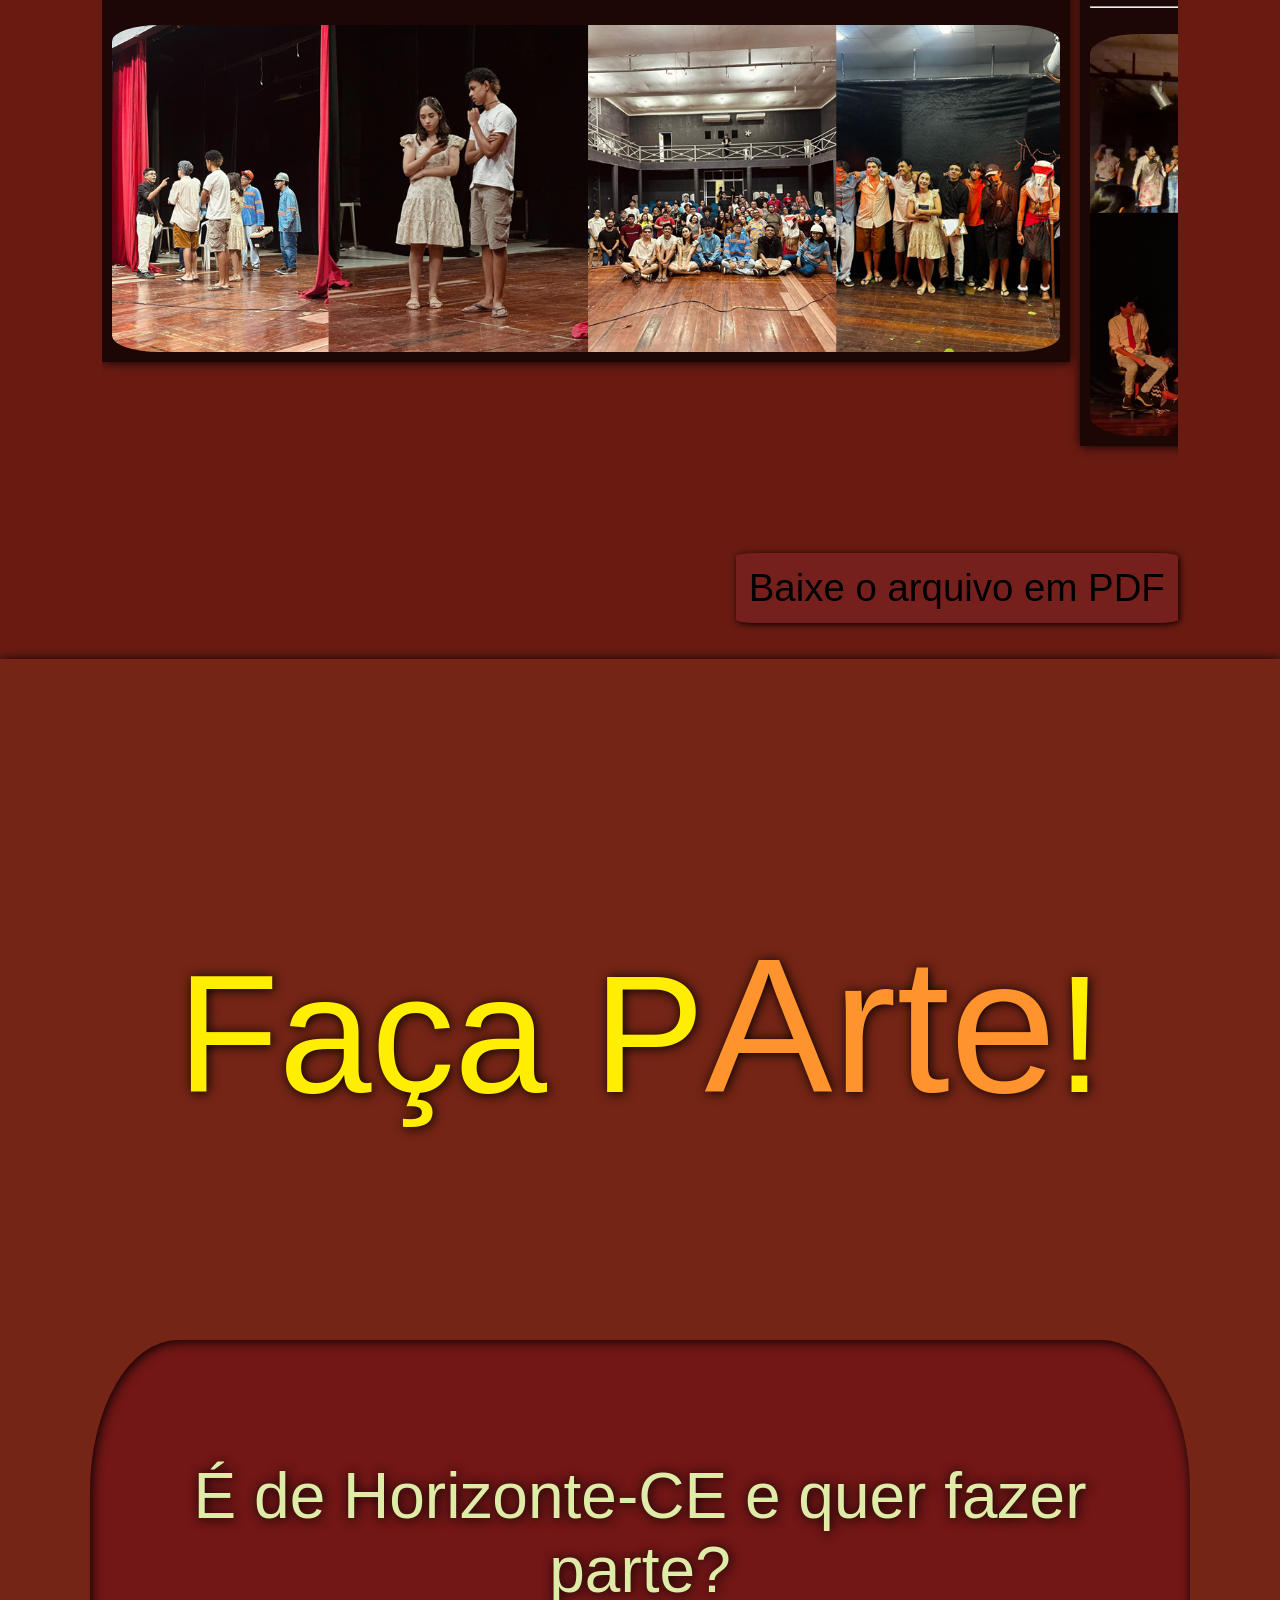
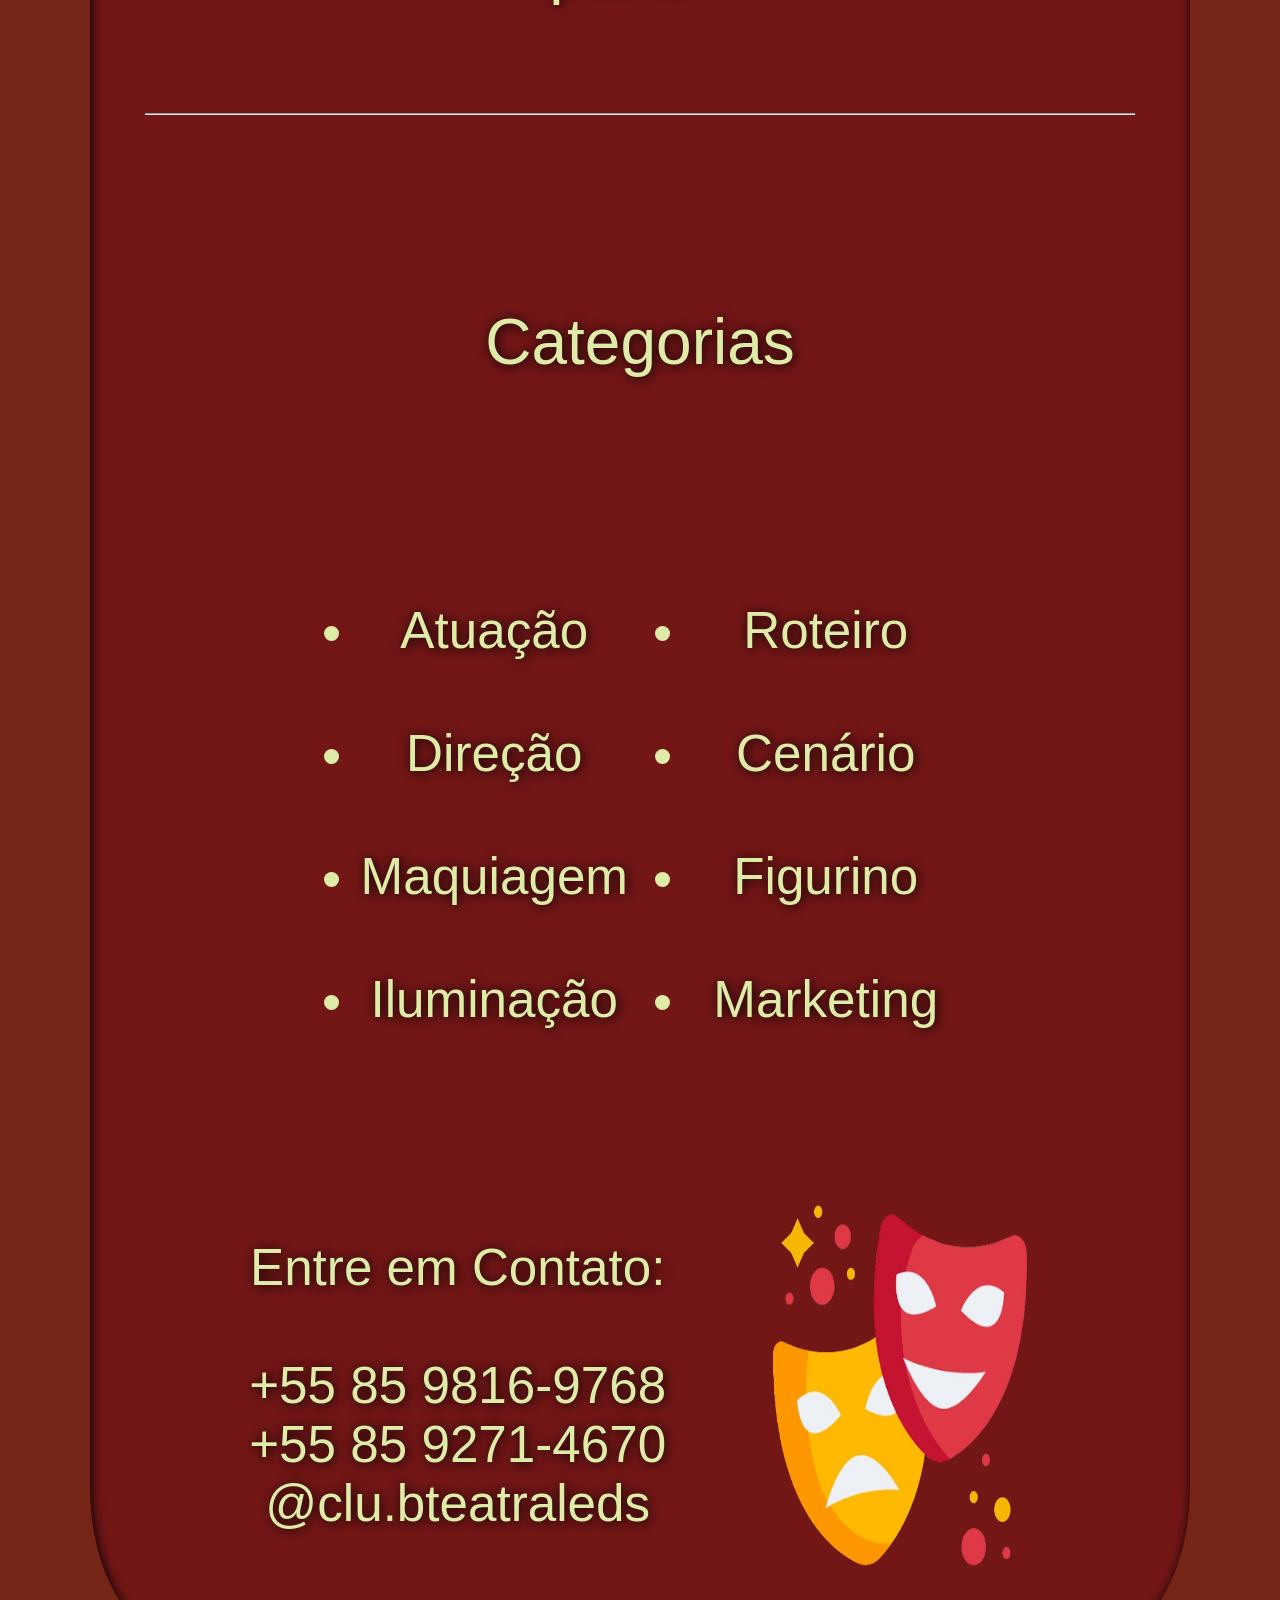
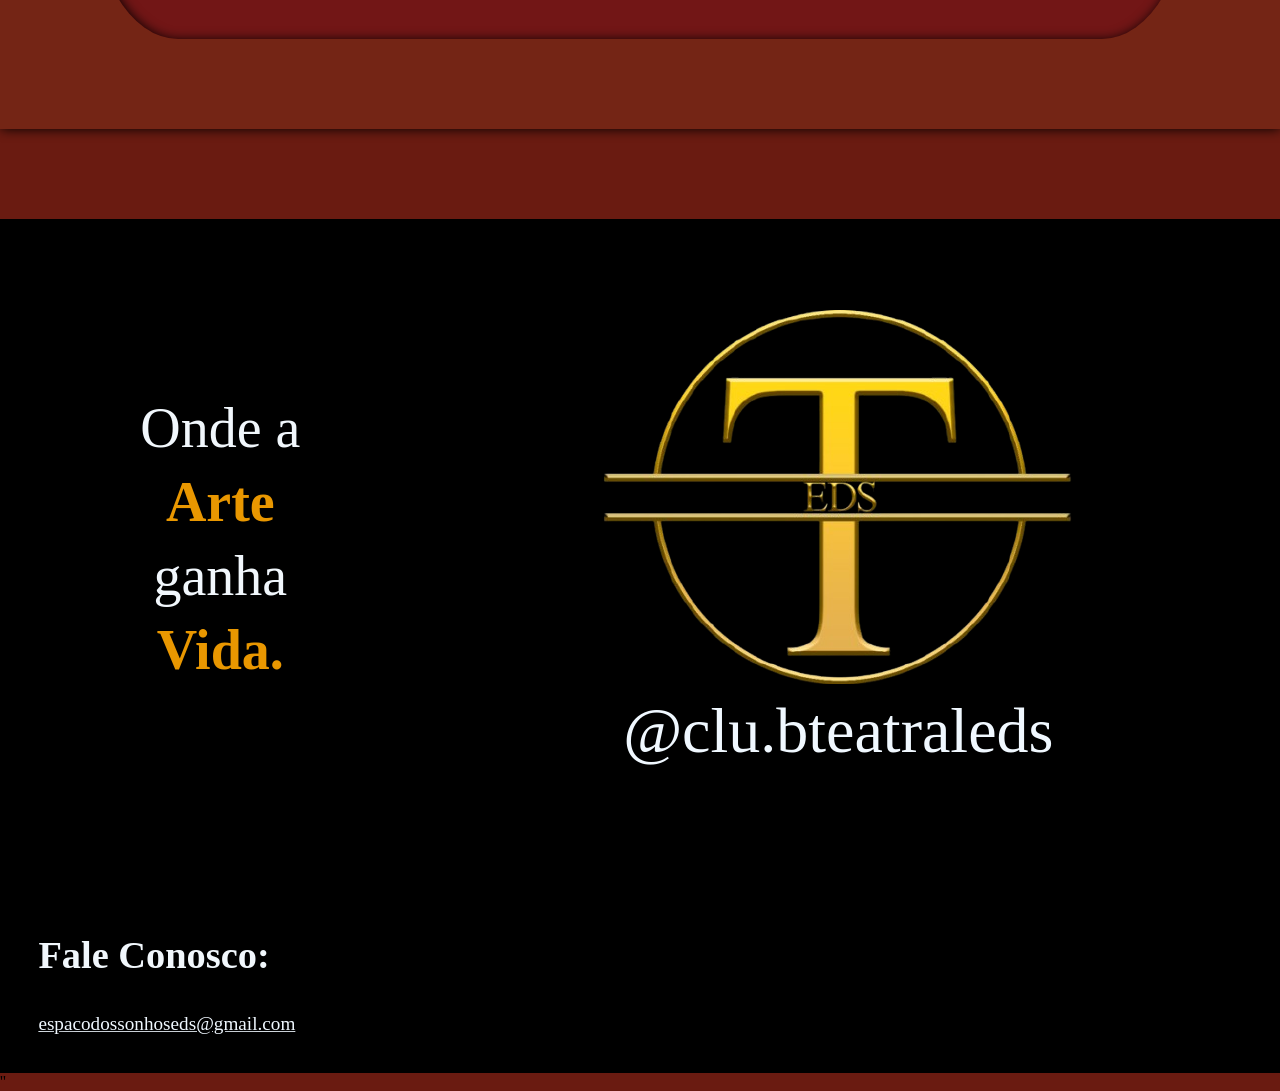
==== commit 59777411: "participe para cllr" ====
--- a/index.html
+++ b/index.html
@@ -297,7 +297,44 @@
         </a>
     </div>
 
-<br><br><br><br><br><br><br><br><br><br>
+    <br><br>
+
+    <div class="participe">
+        <p style="font-size: 13vw;
+        font-family: Impact, Haettenschweiler, 'Arial Narrow Bold', sans-serif;">Faça P<p1 id="arte">Arte</p1>!</p>
+
+        <br>
+        <div class="infomatv">
+            <p>É de Horizonte-CE e quer fazer parte?</p><hr><br>
+            <p>Categorias</p><br>
+            <ul>
+                <li>Atuação</li>
+                <li>Roteiro</li>
+                <li>Direção</li>
+                <li>Cenário</li>
+                <li>Maquiagem</li>
+                <li>Figurino</li>
+                <li>Iluminação</li>
+                <li>Marketing</li>
+            </ul>
+
+            <br>
+            <div class="contt">
+                
+                <img src="mascara_teatro.png" alt="Mascaras de Teatro">
+
+                
+                <p>
+                    Entre em Contato: <br><br>
+                    +55 85 9816-9768 <br>
+                    +55 85 9271-4670 <br>
+                    <a href="https://www.instagram.com/clu.bteatraleds?utm_source=ig_web_button_share_sheet&igsh=ZDNlZDc0MzIxNw==">@clu.bteatraleds</a>
+                    </p>
+            </div>
+        </div>
+    </div>
+
+<br><br><br><br><br>
 
 <footer>
 <div class="final">
@@ -319,3 +356,4 @@
 <script src="script.js"></script>
 </body>
 </html>
+''
--- a/style.css
+++ b/style.css
@@ -2,7 +2,7 @@
     gap: 10px;
     box-sizing: border-box;
     h1{
-        font-family:Cambria, Cochin, Georgia, Times, 'Times New Roman', serif
+        font-family:Cambria, Cochin, Georgia, Times, 'Times New Roman', serif;
     }
 
     p{
@@ -178,19 +178,76 @@
     display: none;
 }
 
-#participar{
-    display: flex;
+.participe{
+    display: flex;
+    flex-direction: column;
     justify-self: center;
-    justify-content: center;
-    font-size: 150%;
-
-    width: 60%;
-
-    background-color: #6a1b11;
-    color: rgb(255, 226, 226);
-    border-radius: 15%;
-    padding: 1%;
+    text-align: center;
+    padding: 7%;
+
+    color:#ffee00;
+    background-color: #ec9c4013;
     box-shadow: 1pt 1pt 3mm black;
+
+    text-shadow: 1pt 1pt 3mm black;
+    
+    p{
+        font-family:'Franklin Gothic Medium', 'Arial Narrow', Arial, sans-serif ;
+    }
+    
+        #arte{
+            color: #ff932e;
+            font-size: 15vw;
+        }
+
+    .infomatv{
+    display: flex;
+    flex-direction: column;
+    align-items: center;
+    justify-self: center;
+
+    font-size: 5vw;
+    text-shadow: 1pt 1pt 3mm black;
+
+    background-color: #721616;
+    border-radius: 8%;
+    box-shadow: inset 1pt 1pt 3mm rgb(0, 0, 0);
+    color: #deeca8;
+    padding: 5%;
+    
+        >ul{
+            border-radius: 5%;
+            display: grid;
+            grid-template-columns: 2fr 2fr;
+            gap: 5vw;
+
+            >li{
+                font-family:'Franklin Gothic Medium', 'Arial Narrow', Arial, sans-serif;
+                font-size: 4vw;
+            }
+        }
+
+        .contt{
+            display: flex;
+            flex-direction: row-reverse;
+            justify-content: space-around;
+
+            font-size: 4vw;
+            color: #deeca8;
+
+            img{
+                width: 30%;
+            }
+
+            a{
+            color: #deeca8;
+            text-decoration: none;
+            font-size: 4vw;
+        }  
+        }
+              
+    }
+
 }
 
 #calendario{
--- a/style.css
+++ b/style.css
@@ -2,7 +2,7 @@
     gap: 10px;
     box-sizing: border-box;
     h1{
-        font-family:Cambria, Cochin, Georgia, Times, 'Times New Roman', serif
+        font-family:Cambria, Cochin, Georgia, Times, 'Times New Roman', serif;
     }
 
     p{
@@ -178,19 +178,76 @@
     display: none;
 }
 
-#participar{
-    display: flex;
+.participe{
+    display: flex;
+    flex-direction: column;
     justify-self: center;
-    justify-content: center;
-    font-size: 150%;
-
-    width: 60%;
-
-    background-color: #6a1b11;
-    color: rgb(255, 226, 226);
-    border-radius: 15%;
-    padding: 1%;
+    text-align: center;
+    padding: 7%;
+
+    color:#ffee00;
+    background-color: #ec9c4013;
     box-shadow: 1pt 1pt 3mm black;
+
+    text-shadow: 1pt 1pt 3mm black;
+    
+    p{
+        font-family:'Franklin Gothic Medium', 'Arial Narrow', Arial, sans-serif ;
+    }
+    
+        #arte{
+            color: #ff932e;
+            font-size: 15vw;
+        }
+
+    .infomatv{
+    display: flex;
+    flex-direction: column;
+    align-items: center;
+    justify-self: center;
+
+    font-size: 5vw;
+    text-shadow: 1pt 1pt 3mm black;
+
+    background-color: #721616;
+    border-radius: 8%;
+    box-shadow: inset 1pt 1pt 3mm rgb(0, 0, 0);
+    color: #deeca8;
+    padding: 5%;
+    
+        >ul{
+            border-radius: 5%;
+            display: grid;
+            grid-template-columns: 2fr 2fr;
+            gap: 5vw;
+
+            >li{
+                font-family:'Franklin Gothic Medium', 'Arial Narrow', Arial, sans-serif;
+                font-size: 4vw;
+            }
+        }
+
+        .contt{
+            display: flex;
+            flex-direction: row-reverse;
+            justify-content: space-around;
+
+            font-size: 4vw;
+            color: #deeca8;
+
+            img{
+                width: 30%;
+            }
+
+            a{
+            color: #deeca8;
+            text-decoration: none;
+            font-size: 4vw;
+        }  
+        }
+              
+    }
+
 }
 
 #calendario{
